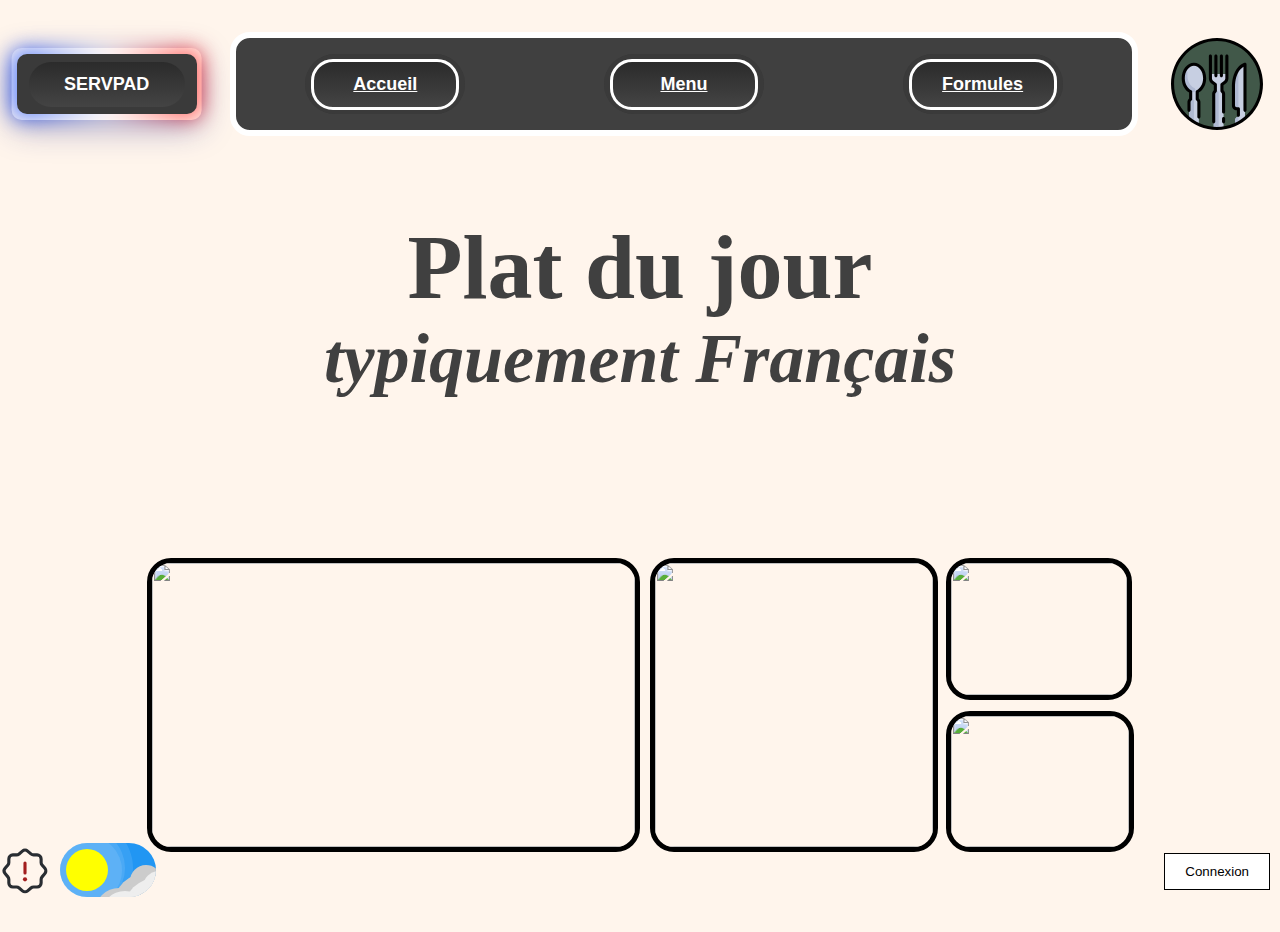
==== index.html @ 46c1be89 "Add files via upload" ====
<!DOCTYPE html>
<html lang="en">

<head>
    <meta charset="UTF-8">
    <meta name="viewport" content="width=device-width, initial-scale=1.0">
    <link rel="stylesheet" href="style.css" />

    <!-- barre de nav -->
    <title>Servpad</title>
    <link rel="icon" href="image/vaisselle.png" type="image/png">
    <style>
        .connexion-button {
            position: fixed;
            bottom: 10px;
            right: 10px;
            background-color: white;
            color: black;
            border: 1px solid black;
            padding: 10px 20px;
            cursor: pointer;
            z-index: 1000;
        }
    </style>
</head>

<body>
<!-- test -->

  

<!-- test -->

    <!-- top part -->
    <div class="top">
        <div class="topContainer">
            <div>
                <button class="button">
                    <span class="label">SERVPAD</span>
                    <span class="gradient-container">
                      <span class="gradient"></span>
                    </span>
                  </button>
            </div>
            <nav class="menuTop">
                <ul>
                    <li>
                        <a class="button2" href="index.html">

                            <button class="button2">
                                <span class="label2">Accueil</span>
                                <span class="gradient-container2">
                                  <span class="gradient2"></span>
                                </span>
                              </button>

                        </a>
                    </li>
                    <li>
                        <a class="button2" href="menu/menu.html">

                            <button class="button2">
                                <span class="label2">Menu</span>
                                <span class="gradient-container2">
                                  <span class="gradient2"></span>
                                </span>
                              </button>

                        </a>
                    </li>
                    <li>
                        <a class="button2" href="formule/formules.html">

                            <button class="button2">
                                <span class="label2">Formules</span>
                                <span class="gradient-container2">
                                  <span class="gradient2"></span>
                                </span>
                              </button>

                        </a>
                    </li>
                </ul>
            </nav>

            <svg xmlns="http://www.w3.org/2000/svg" xmlns:xlink="http://www.w3.org/1999/xlink" height="92px"
                width="92px" version="1.1" id="Layer_1" viewBox="0 0 512 512" xml:space="preserve">
                <circle style="fill:hsl(141, 15%, 30%);" cx="256" cy="256" r="250" />
                <circle style="fill:hsl(141, 15%, 30%);" cx="256" cy="256" r="100" />
                <g>
                    <path style="fill:#C7CFE2;"
                        d="M219.347,201.02v22.908c0,8.652,4.074,16.8,10.996,21.992l16.494,12.37v36.905   c-5.454,3.174-9.163,9.018-9.163,15.785v191.682c6.058,0.444,12.154,0.748,18.327,0.748c12.456,0,24.692-0.944,36.653-2.72V310.98   c0-6.767-3.709-12.61-9.163-15.785v-36.904l16.494-12.372c6.922-5.192,10.996-13.339,10.996-21.992v-22.908h-91.633V201.02z" />
                    <path style="fill:#C7CFE2;"
                        d="M347.633,274.327v100.796c0,10.121,8.206,18.327,18.327,18.327h9.163v44.671   c-10.121,0-18.327,8.205-18.327,18.327v25.488c19.843-8.867,38.313-20.238,54.98-33.766V146.04   C411.776,146.04,347.633,164.367,347.633,274.327z" />
                </g>
                <g>
                    <path style="fill:#AFB9D2;"
                        d="M365.96,393.45h9.163V208.968c0-9.762-13.482-11.999-16.83-2.828   c-6.366,17.439-10.66,39.739-10.66,68.186v100.796C347.633,385.245,355.838,393.45,365.96,393.45z" />
                    <path style="fill:#AFB9D2;"
                        d="M375.123,438.121c-10.121,0-18.327,8.205-18.327,18.327v25.488   c6.269-2.801,12.345-5.939,18.327-9.23V438.121z" />
                    <path style="fill:#AFB9D2;"
                        d="M251.418,292.653c-7.591,0-13.745,6.154-13.745,13.745v196.263   c6.058,0.444,12.155,0.748,18.327,0.748c3.073,0,6.118-0.12,9.163-0.233V306.398C265.163,298.808,259.009,292.653,251.418,292.653z   " />
                </g>
                <path style="fill:#C7CFE2;"
                    d="M127.714,146.04c-32.895,0-59.562,34.871-59.562,77.888c0,30.34,13.275,56.603,32.637,69.454  c5.251,3.485,8.597,9.162,8.597,15.464v32.164c-5.454,3.174-9.163,9.018-9.163,15.785v91.373  c16.667,13.527,35.137,24.899,54.98,33.766V356.796c0-6.767-3.709-12.61-9.163-15.785v-32.164c0-6.302,3.346-11.979,8.597-15.464  c19.362-12.852,32.637-39.115,32.637-69.454C187.275,180.911,160.609,146.04,127.714,146.04z" />
                <g>
                    <path style="fill:#AFB9D2;"
                        d="M113.969,338.47c-7.591,0-13.745,6.154-13.745,13.745v95.955   c8.703,7.064,17.868,13.578,27.49,19.424V352.215C127.714,344.624,121.559,338.47,113.969,338.47z" />
                    <path style="fill:#AFB9D2;"
                        d="M91.06,205.602c0-3.959,0.227-7.848,0.663-11.647c1.199-10.437-13.721-14.283-17.439-4.458   c-3.926,10.376-6.133,22.064-6.133,34.431c0,40.939,24.154,74.502,54.844,77.648c3.022,0.309,6.031-0.81,8.403-2.707l0,0   c6.83-5.465,6.117-16.478-1.733-20.337C107.11,267.443,91.06,238.973,91.06,205.602z" />
                </g>
                <path
                    d="M437.02,74.98C388.668,26.629,324.38,0,256,0S123.332,26.629,74.98,74.98C26.629,123.332,0,187.62,0,256  s26.629,132.668,74.98,181.02C123.332,485.371,187.62,512,256,512s132.668-26.629,181.02-74.98C485.371,388.668,512,324.38,512,256  S485.371,123.332,437.02,74.98z M256,494.819C124.315,494.819,17.181,387.685,17.181,256S124.315,17.181,256,17.181  S494.819,124.315,494.819,256S387.685,494.819,256,494.819z" />
                <path
                    d="M310.98,91.633c-4.744,0-8.591,3.846-8.591,8.591v123.705c0,5.917-2.826,11.57-7.56,15.119l-16.494,12.37  c-2.164,1.623-3.436,4.168-3.436,6.872v36.904c0,3.058,1.626,5.886,4.27,7.425c3.064,1.783,4.893,4.909,4.893,8.36v100.795  c0,4.744,3.846,8.591,8.591,8.591c4.744,0,8.591-3.846,8.591-8.591V310.98c0-7.735-3.417-15.071-9.163-20.132v-28.262l13.059-9.793  c9.036-6.779,14.431-17.568,14.431-28.864V100.224C319.57,95.479,315.724,91.633,310.98,91.633z" />
                <path
                    d="M292.653,439.838c-4.744,0-8.591,3.846-8.591,8.591v18.328c0,4.744,3.846,8.591,8.591,8.591  c4.744,0,8.591-3.846,8.591-8.591v-18.328C301.244,443.684,297.398,439.838,292.653,439.838z" />
                <path
                    d="M251.991,251.418l-16.494-12.37c-4.734-3.551-7.56-9.202-7.56-15.119V100.224c0-4.744-3.846-8.591-8.591-8.591  s-8.591,3.846-8.591,8.591v123.705c0,11.296,5.395,22.087,14.432,28.864l13.058,9.792v28.262c-5.747,5.06-9.163,12.397-9.163,20.132  v155.776c0,4.744,3.846,8.591,8.591,8.591c4.744,0,8.591-3.846,8.591-8.591V310.979c0-3.451,1.829-6.577,4.893-8.36  c2.644-1.538,4.27-4.366,4.27-7.425v-36.903C255.427,255.587,254.155,253.04,251.991,251.418z" />
                <path
                    d="M249.892,91.633c-4.744,0-8.591,3.846-8.591,8.591v109.96c0,4.744,3.846,8.591,8.591,8.591c4.744,0,8.591-3.846,8.591-8.591  v-109.96C258.482,95.479,254.636,91.633,249.892,91.633z" />
                <path
                    d="M289.026,210.183v-109.96c0-4.744-3.846-8.591-8.591-8.591c-4.744,0-8.591,3.846-8.591,8.591v109.96  c0,4.744,3.846,8.591,8.591,8.591C285.179,218.774,289.026,214.928,289.026,210.183z" />
                <path
                    d="M416.95,139.182c-2.152-1.623-4.941-2.143-7.533-1.402c-0.754,0.215-18.674,5.508-36.177,25.511  c-28.264,32.303-34.197,78.212-34.197,111.036v100.796c0,14.842,12.075,26.917,26.917,26.917h0.573v28.063  c0,4.744,3.846,8.591,8.591,8.591s8.591-3.846,8.591-8.591V393.45c0-4.744-3.846-8.591-8.591-8.591h-9.163  c-5.369,0-9.736-4.367-9.736-9.736V274.327c0-42.251,10.087-76.422,29.168-98.819c6.312-7.41,12.669-12.414,17.794-15.692v242.798  c0,4.744,3.846,8.591,8.591,8.591c4.744,0,8.591-3.846,8.591-8.591V146.04C420.367,143.344,419.102,140.806,416.95,139.182z" />
                <path
                    d="M127.714,137.45c-37.58,0-68.152,38.794-68.152,86.479c0,34.9,16.354,65.998,41.235,79.48v33.256  c-5.747,5.06-9.163,12.397-9.163,20.132v45.817c0,4.744,3.846,8.591,8.591,8.591c4.744,0,8.591-3.846,8.591-8.591v-45.817  c0-3.451,1.829-6.577,4.893-8.36c2.644-1.538,4.27-4.366,4.27-7.425v-42.991c0-3.452-2.066-6.568-5.246-7.913  c-21.19-8.958-35.989-36.172-35.989-66.18c0-38.211,22.865-69.298,50.971-69.298s50.971,31.087,50.971,69.298  c0,30.008-14.799,57.221-35.989,66.18c-3.18,1.345-5.246,4.461-5.246,7.913v42.991c0,3.058,1.626,5.886,4.27,7.425  c3.064,1.783,4.893,4.909,4.893,8.36v82.47c0,4.744,3.846,8.591,8.591,8.591c4.744,0,8.591-3.846,8.591-8.591v-82.47  c0-7.735-3.417-15.071-9.163-20.132v-33.256c24.881-13.483,41.235-44.581,41.235-79.48  C195.866,176.244,165.294,137.45,127.714,137.45z" />
            </svg>
        </div>

    </div><!-- middle -->
    <div class="indexContent">
        <div class="middleText">
            <h1> Plat du jour</h1>
            <h2><i>typiquement Français</i></h2>

        </div>
        <!-- bottome picture -->
        <div class="pictureBottom">
            <div class="picturehorizontal">
                <img class="picture1" src="image/cuisine-gastronomique-restaurant-exotique.png" alt="">
                <img class="picture2" src="image/delicieux-plat-restaurant-aliments-sains_124865-4040.png" alt="">
            </div>
            <div class="picturevertical">
                <img class="picture3" src="image/hot-dog-à-lavocat-oignon-tomate-et-pommes-de-terre-au-four.png" alt="">
                <img class="picture4" src="image/la-viande-sur-le-vin-le-restaurant.png" alt="">
            </div>
        </div>
    </div>
    <a class="svg" href="help/help.html">
        <svg xmlns="http://www.w3.org/2000/svg" width="50px" height="50px" viewBox="0 0 24 24" fill="none">
            <path
                d="M10.75 2.44995C11.45 1.85995 12.58 1.85995 13.26 2.44995L14.84 3.79995C15.14 4.04995 15.71 4.25995 16.11 4.25995H17.81C18.87 4.25995 19.74 5.12995 19.74 6.18995V7.88995C19.74 8.28995 19.95 8.84995 20.2 9.14995L21.55 10.7299C22.14 11.4299 22.14 12.5599 21.55 13.2399L20.2 14.8199C19.95 15.1199 19.74 15.6799 19.74 16.0799V17.7799C19.74 18.8399 18.87 19.7099 17.81 19.7099H16.11C15.71 19.7099 15.15 19.9199 14.85 20.1699L13.27 21.5199C12.57 22.1099 11.44 22.1099 10.76 21.5199L9.18001 20.1699C8.88001 19.9199 8.31 19.7099 7.92 19.7099H6.17C5.11 19.7099 4.24 18.8399 4.24 17.7799V16.0699C4.24 15.6799 4.04 15.1099 3.79 14.8199L2.44 13.2299C1.86 12.5399 1.86 11.4199 2.44 10.7299L3.79 9.13995C4.04 8.83995 4.24 8.27995 4.24 7.88995V6.19995C4.24 5.13995 5.11 4.26995 6.17 4.26995H7.9C8.3 4.26995 8.86 4.05995 9.16 3.80995L10.75 2.44995Z"
                stroke="#292D32" stroke-width="1.5" stroke-linecap="round" stroke-linejoin="round" />
            <path d="M12 8.13V12.96" stroke="#a21e1e" stroke-width="1.5" stroke-linecap="round"
                stroke-linejoin="round" />
            <path d="M11.9945 16H12.0035" stroke="#a21e1e" stroke-width="2" stroke-linecap="round"
                stroke-linejoin="round" />
        </svg>
    </a>

    <!-- jour nuit -->
    <label class="switch">
        <input id="input" type="checkbox" />
        <div class="slider round">
            <div class="sun-moon">
                <!-- Soleil et Lune -->
                <svg id="moon-dot-1" class="moon-dot" viewBox="0 0 100 100">
                    <circle cx="50" cy="50" r="50"></circle>
                </svg>
                <svg id="moon-dot-2" class="moon-dot" viewBox="0 0 100 100">
                    <circle cx="50" cy="50" r="50"></circle>
                </svg>
                <svg id="moon-dot-3" class="moon-dot" viewBox="0 0 100 100">
                    <circle cx="50" cy="50" r="50"></circle>
                </svg>
                
                <!-- Rayons de lumière -->
                <svg id="light-ray-1" class="light-ray" viewBox="0 0 100 100">
                    <circle cx="50" cy="50" r="50"></circle>
                </svg>
                <svg id="light-ray-2" class="light-ray" viewBox="0 0 100 100">
                    <circle cx="50" cy="50" r="50"></circle>
                </svg>
                <svg id="light-ray-3" class="light-ray" viewBox="0 0 100 100">
                    <circle cx="50" cy="50" r="50"></circle>
                </svg>
      
                <!-- Nuages sombres (mode sombre) -->
                <svg id="cloud-1" class="cloud-dark" viewBox="0 0 100 100">
                    <circle cx="50" cy="50" r="50"></circle>
                </svg>
                <svg id="cloud-2" class="cloud-dark" viewBox="0 0 100 100">
                    <circle cx="50" cy="50" r="50"></circle>
                </svg>
                <svg id="cloud-3" class="cloud-dark" viewBox="0 0 100 100">
                    <circle cx="50" cy="50" r="50"></circle>
                </svg>
    
                <!-- Nuages clairs (mode clair) -->
                <svg id="cloud-4" class="cloud-light" viewBox="0 0 100 100">
                    <circle cx="50" cy="50" r="50"></circle>
                </svg>
                <svg id="cloud-5" class="cloud-light" viewBox="0 0 100 100">
                    <circle cx="50" cy="50" r="50"></circle>
                </svg>
                <svg id="cloud-6" class="cloud-light" viewBox="0 0 100 100">
                    <circle cx="50" cy="50" r="50"></circle>
                </svg>
            </div>
    
            <div class="stars">
                <!-- Étoiles -->
                <svg id="star-1" class="star" viewBox="0 0 20 20">
                    <path d="M 0 10 C 10 10,10 10 ,0 10 C 10 10 , 10 10 , 10 20 C 10 10 , 10 10 , 20 10 C 10 10 , 10 10 , 10 0 C 10 10,10 10 ,0 10 Z"></path>
                </svg>
                <svg id="star-2" class="star" viewBox="0 0 20 20">
                    <path d="M 0 10 C 10 10,10 10 ,0 10 C 10 10 , 10 10 , 10 20 C 10 10 , 10 10 , 20 10 C 10 10 , 10 10 , 10 0 C 10 10,10 10 ,0 10 Z"></path>
                </svg>
                <svg id="star-3" class="star" viewBox="0 0 20 20">
                    <path d="M 0 10 C 10 10,10 10 ,0 10 C 10 10 , 10 10 , 10 20 C 10 10 , 10 10 , 20 10 C 10 10 , 10 10 , 10 0 C 10 10,10 10 ,0 10 Z"></path>
                </svg>
                <svg id="star-4" class="star" viewBox="0 0 20 20">
                    <path d="M 0 10 C 10 10,10 10 ,0 10 C 10 10 , 10 10 , 10 20 C 10 10 , 10 10 , 20 10 C 10 10 , 10 10 , 10 0 C 10 10,10 10 ,0 10 Z"></path>
                </svg>
            </div>
        </div>
    </label>


    <!-- Bouton de connexion -->
    <button class="connexion-button" onclick="window.location.href='Connexion/Connexion.html'">Connexion</button>

</body>
<script src="app.js"></script>

</html>
---- style.css ----
html {
    height: 100vh;
}

body {
    background-color: #fff5ec;
    font-family: 'Playfair Display', serif;
    height: 100%;
    margin: 0;
}

.indexContent {
    display: flex;
    flex-direction: column;
    justify-content: space-around;
    height: calc(100% - 104px);

}

.topContainer {
    display: flex;
    align-items: center;
    justify-content: space-around;
    margin-top: 32px;
}

.logoTopLeft {
    width: 249px;
    height: 92px;
    border-radius: 20px;
    background-color: #580156;
    display: flex;
    justify-content: center;
    align-items: center;
}

.logoTopLeft span {
    width: 10px;
    height: 70px;
}

.logoTopLeft p {
    width: 227.6px;
    font-size: 65px;
    margin: 0px;
    font-weight: bold;
    color: rgb(255, 255, 255);
    display: flex;
    align-items: center;
    justify-content: space-around;
}



.menuTop {
    background-color: #3a3a3af7;
    height: 92px;
    width: 896px;
    border-radius: 20px;
    border: 6px solid #fff;
    position: relative;
    display: flex;
    justify-content: center;
    align-items: center;
    
    
    
}

.menuTop ul {
    display: flex;
    justify-content: space-around;
    align-items: center;
    width: 100%;
    margin: 0;
    padding: 0;
    list-style: none;
        cursor: pointer;
    

}

.button{
    text-decoration: none;
    color: #D9D9D9;
    font-size: 50px;        
}

.svg {
  position: fixed;
  bottom: 0;
  left: 0;
}

h1 {
    margin-bottom: 0;
    display: grid;
    place-items: center;
    font-size: 90px;
    margin-top: 0px;


}

h2 {
    margin: 0;
    display: grid;
    place-items: center;
    font-size: 70px;

}

.picturehorizontal {
    display: flex;
    gap: 10px;
}

.pictureBottom {
    display: flex;
    justify-content: center;
    gap: 8px;
}

.picture1 {
    height: 284px;
    width: 483px;
    border-radius: 24px;
    border: black 5px solid;
    display: inline-block;
    overflow: hidden;
    transition: transform 0.3s ease;
    transform: scale(1);
    transition: transform 0.3s ease, z-index 0.3s ease;
    transform: scale(1);
    position: relative; /* Permet d'utiliser z-index */
    z-index: 1; /* Position de base */
}

.picture1:hover {
    transform: scale(1.2);
    z-index: 10; /* Place au premier plan lors du survol */
}

.picture2 {
    height: 284px;
    width: 278px;
    border-radius: 24px;
    overflow: hidden;
    border: black 5px solid;
    display: inline-block;
    transition: transform 0.3s ease;
    transform: scale(1);
    transition: transform 0.3s ease, z-index 0.3s ease;
    transform: scale(1);
    position: relative; /* Permet d'utiliser z-index */
    z-index: 1; /* Position de base */
}
.picture2:hover {
    transform: scale(1.2);
    z-index: 10; /* Place au premier plan lors du survol */
}



.picturevertical {
    display: flex;
    flex-direction: column;
    justify-content: space-between;
}

.picture3 {
    height: 132px;
    width: 176px;
    border-radius: 24px;
    overflow: hidden;
    border: black 5px solid;
    display: inline-block;
    overflow: hidden;
    transition: transform 0.3s ease;
    transform: scale(1);
    transition: transform 0.3s ease, z-index 0.3s ease;
    transform: scale(1);
    position: relative; /* Permet d'utiliser z-index */
    z-index: 1; /* Position de base */
}

.picture3:hover {
    transform: scale(1.2);
    z-index: 10; /* Place au premier plan lors du survol */
}

.picture4 {
    height: 131px;
    width: 178px;
    border-radius: 24px;
    overflow: hidden;
    border: black 5px solid;
    display: inline-block;
    overflow: hidden;
    transition: transform 0.3s ease;
    transform: scale(1);
    transition: transform 0.3s ease, z-index 0.3s ease;
    transform: scale(1);
    position: relative; /* Permet d'utiliser z-index */
    z-index: 1; /* Position de base */
}

.picture4:hover {
    transform: scale(1.2);
    z-index: 10; /* Place au premier plan lors du survol */
}

 
.button {
    border: none;
    outline: none;
    background-color: #3a3a3a;
    width: 180px;
    height: 60px;
    font-size: 18px;
    color: #fff;
    font-weight: 600;
    border-radius: 10px;
    display: flex;
    justify-content: center;
    align-items: center;
    cursor: pointer;
    position: relative;
    transition: all 0.3s;
  }
  
  .button::before {
    content: "";
    position: absolute;
    top: 50%;
    left: 50%;
    transform: translate(-50%, -50%);
    background: rgba(255, 255, 255, 0.2);
    box-shadow: 0 8px 32px 0 rgba(31, 38, 135, 0.37);
    width: 106%;
    height: 120%;
    z-index: -1;
    border-radius: inherit;
    transition: all 0.3s;
  }
  
  .gradient-container {
    position: absolute;
    top: 50%;
    left: 50%;
    transform: translate(-50%, -50%);
    width: 106%;
    height: 115%;
    overflow: hidden;
    border-radius: inherit;
    z-index: -2;
    filter: blur(10px);
    transition: all 0.3s;
  }
  
  .gradient {
    position: absolute;
    top: 50%;
    left: 50%;
    transform: translate(-50%, -50%);
    width: 110%;
    aspect-ratio: 1;
    border-radius: 100%;
    transition: all 0.3s;
    background-image: linear-gradient(
      90deg,
      hsl(226, 100%, 50%),
      hsl(0, 0%, 100%),
      hsl(0, 100%, 50%)

    );
    animation: rotate 2s linear infinite;
    filter: blur(10px);
  }
  
  .label {
    width: 156px;
    height: 45px;
    text-align: center;
    line-height: 45px;
    border-radius: 22px;
    background-color: rgba(43, 43, 43, 1);
    background-image: linear-gradient(
      180deg,
      rgb(43, 43, 43) 0%,
      rgb(68, 68, 68) 100%
    );
  }
  
  .button:hover .gradient-container {
    transform: translate(-50%, -50%) scale(0.98);
    filter: blur(5px);
  }
  
  .button:hover .gradient {
    filter: blur(5px);
  }
  
  @keyframes rotate {
    0% {
      transform: translate(-50%, -50%) rotate(0deg);
    }
    100% {
      transform: translate(-50%, -50%) rotate(360deg);
    }
  }
  

  /* test2 */

  .button2 {
    border: none;
    outline: none;
    background-color: #3a3a3a;
    width: 160px;
    height: 60px;
    font-size: 18px;
    color: #fff;
    font-weight: 600;
    border-radius: 30px;
    display: flex;
    justify-content: center;
    align-items: center;
    cursor: pointer;
    position: relative;
    transition: all 0.3s;
  }
  
  .gradient-container2 {
    position: absolute;
    top: 50%;
    left: 50%;
    transform: translate(-50%, -50%);
    width: 106%;
    height: 115%;
    overflow: hidden;
    border-radius: inherit;
    z-index: -2;
    filter: blur(10px);
    transition: all 0.3s;
  }
  
  .gradient2 {
    position: absolute;
    top: 50%;
    left: 50%;
    transform: translate(-50%, -50%);
    width: 110%;
    aspect-ratio: 1;
    border-radius: 100%;
    transition: all 0.3s;
    animation: rotate 2s linear infinite;
    filter: blur(10px);
  }
  
  .label2 {
    width: 156px;
    height: 45px;
    text-align: center;
    line-height: 45px;
    border-radius: 22px;
    background-color: rgba(43, 43, 43, 1);
    background-image: linear-gradient(
      180deg,
      rgb(43, 43, 43) 0%,
      rgb(68, 68, 68) 100%
    );
    border: 3px solid #ffffff;
  }
    /* Test incorporation bouton theme sombre */
    .switch {
      position: fixed;
      bottom: 3px;
      left: 60px;
      width: 96px;
      height: 54px;

  }
    
    .switch #input {
      opacity: 0;
      width: 0;
      height: 0;
    }
    
    .slider {
      position: absolute;
      cursor: pointer;
      top: 0;
      left: 0;
      right: 0;
      bottom: 0;
      background-color: #2196f3;
      -webkit-transition: 0.4s;
      transition: 0.4s;
      z-index: 0;
      overflow: hidden;
    }
    
    .sun-moon {
      position: absolute;
      content: "";
      height: 42px;
      width: 42px;
      left: 6px;
      bottom: 6px;
      background-color: yellow;
      -webkit-transition: 0.4s;
      transition: 0.4s;
    }
    
    #input:checked + .slider {
      background-color: black;
    }
    
    #input:focus + .slider {
      box-shadow: 0 0 1px #2196f3;
    }
    
    #input:checked + .slider .sun-moon {
      -webkit-transform: translateX(26px);
      -ms-transform: translateX(26px);
      transform: translateX(26px);
      background-color: white;
      -webkit-animation: rotate-center 0.6s ease-in-out both;
      animation: rotate-center 0.6s ease-in-out both;
    }
    
    .moon-dot {
      opacity: 0;
      transition: 0.4s;
      fill: gray;
    }
    
    #input:checked + .slider .sun-moon .moon-dot {
      opacity: 1;
    }
    
    .slider.round {
      border-radius: 34px;
    }
    
    .slider.round .sun-moon {
      border-radius: 50%;
    }
    
    #moon-dot-1 {
      left: 16px;
      top: 5px;
      position: absolute;
      width: 10px;
      height: 10px;
      z-index: 4;
    }
    
    #moon-dot-2 {
      left: 3px;
      top: 16px;
      position: absolute;
      width: 16px;
      height: 16px;
      z-index: 4;
    }
    
    #moon-dot-3 {
      left: 26px;
      top: 18px;
      position: absolute;
      width: 5px;
      height: 5px;
      z-index: 4;
    }
    
    #light-ray-1 {
      left: -13px;
      top: -13px;
      position: absolute;
      width: 69px;
      height: 69px;
      z-index: -1;
      fill: white;
      opacity: 10%;
    }
    
    #light-ray-2 {
      left: -50%;
      top: -50%;
      position: absolute;
      width: 80px;
      height: 80px;
      z-index: -1;
      fill: white;
      opacity: 10%;
    }
    
    #light-ray-3 {
      left: -29px;
      top: -29px;
      position: absolute;
      width: 96px;
      height: 96px;
      z-index: -1;
      fill: white;
      opacity: 10%;
    }
    
    .cloud-light {
      position: absolute;
      fill: #eee;
      animation-name: cloud-move;
      animation-duration: 6s;
      animation-iteration-count: infinite;
    }
    
    .cloud-dark {
      position: absolute;
      fill: #ccc;
      animation-name: cloud-move;
      animation-duration: 6s;
      animation-iteration-count: infinite;
      animation-delay: 1s;
    }
    
    #cloud-1 {
      left: 48px;
      top: 24px;
      width: 64px;
    }
    
    #cloud-2 {
      left: 64px;
      top: 16px;
      width: 32px;
    }
    
    #cloud-3 {
      left: 29px;
      top: 39px;
      width: 48px;
    }
    
    #cloud-4 {
      left: 58px;
      top: 29px;
      width: 64px;
    }
    
    #cloud-5 {
      left: 77px;
      top: 22px;
      width: 32px;
    }
    
    #cloud-6 {
      left: 35px;
      top: 42px;
      width: 48px;
    }
    
    @keyframes cloud-move {
      0% {
        transform: translateX(0px);
      }
    
      40% {
        transform: translateX(4px);
      }
    
      80% {
        transform: translateX(-4px);
      }
    
      100% {
        transform: translateX(0px);
      }
    }
    
    .stars {
      transform: translateY(-32px);
      opacity: 0;
      transition: 0.4s;
    }
    
    .star {
      fill: white;
      position: absolute;
      -webkit-transition: 0.4s;
      transition: 0.4s;
      animation-name: star-twinkle;
      animation-duration: 2s;
      animation-iteration-count: infinite;
    }
    
    #input:checked + .slider .stars {
      -webkit-transform: translateY(0);
      -ms-transform: translateY(0);
      transform: translateY(0);
      opacity: 1;
    }
    
    #star-1 {
      width: 20px;
      top: 2px;
      left: 3px;
      animation-delay: 0.3s;
    }
    
    #star-2 {
      width: 6px;
      top: 16px;
      left: 3px;
    }
    
    #star-3 {
      width: 12px;
      top: 20px;
      left: 10px;
      animation-delay: 0.6s;
    }
    
    #star-4 {
      width: 18px;
      top: 0px;
      left: 18px;
      animation-delay: 1.3s;
    }
    
    @keyframes star-twinkle {
      0% {
        transform: scale(1);
      }
    
      40% {
        transform: scale(1.2);
      }
    
      80% {
        transform: scale(0.8);
      }
    
      100% {
        transform: scale(1);
      }
    }
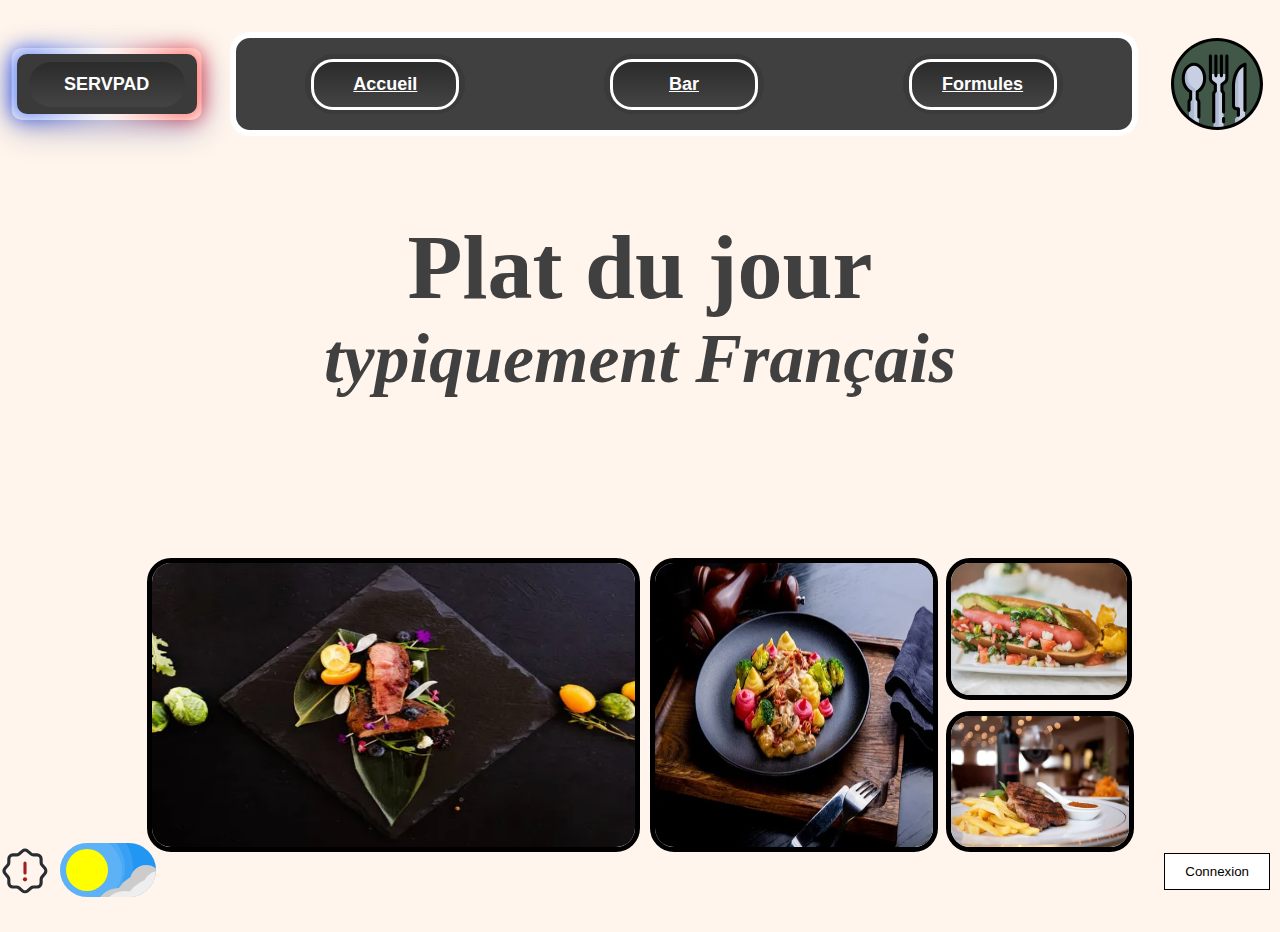
==== commit a088b776: "git pull" ====
--- a/index.html
+++ b/index.html
@@ -60,7 +60,7 @@
                         <a class="button2" href="menu/menu.html">
 
                             <button class="button2">
-                                <span class="label2">Menu</span>
+                                <span class="label2">Bar</span>
                                 <span class="gradient-container2">
                                   <span class="gradient2"></span>
                                 </span>
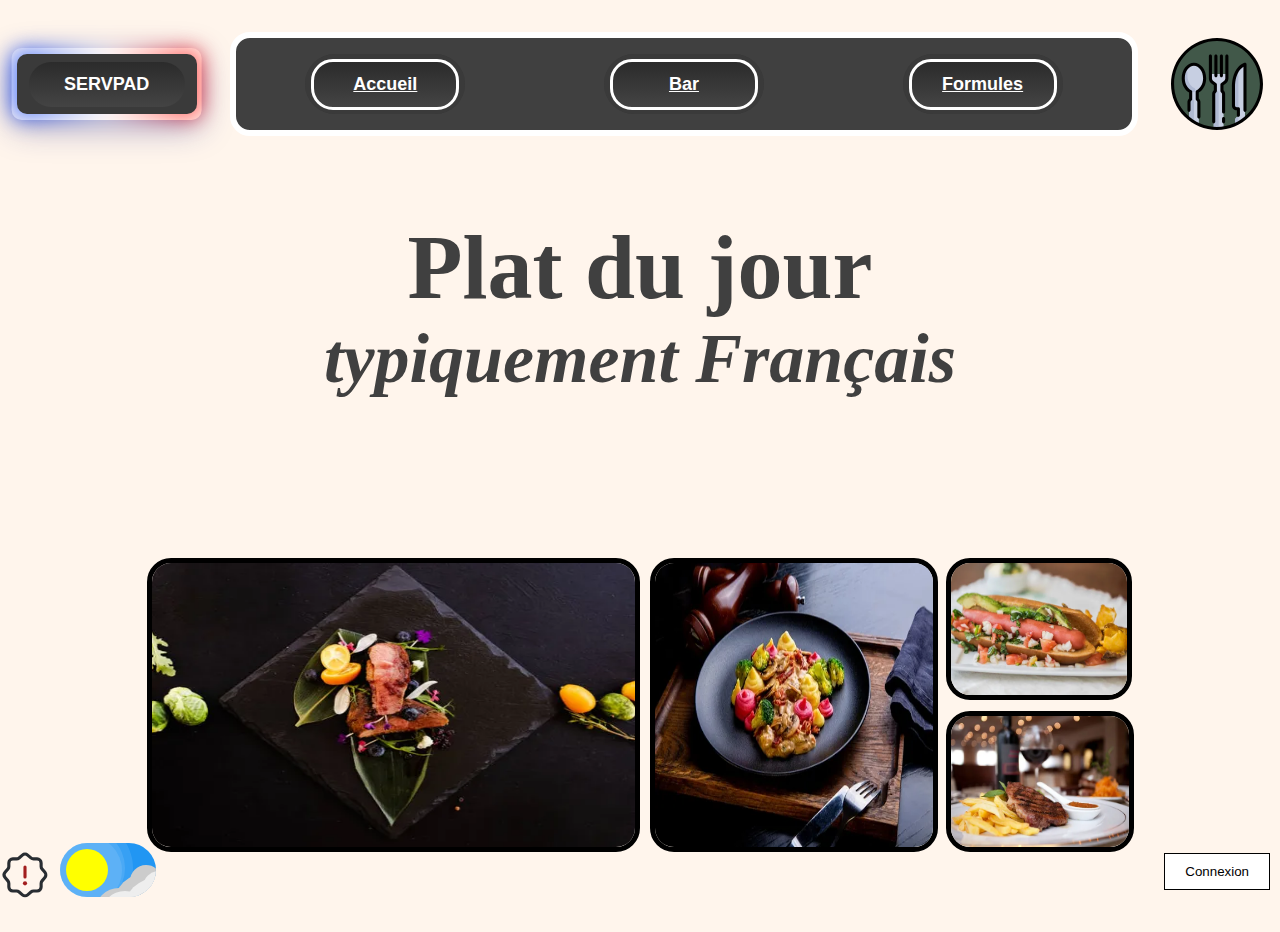
==== commit 1e2f523d: "fade in image" ====
--- a/index.html
+++ b/index.html
@@ -1,4 +1,3 @@
-<!DOCTYPE html>
 <html lang="en">
 
 <head>
--- a/style.css
+++ b/style.css
@@ -135,7 +135,18 @@
     position: relative; /* Permet d'utiliser z-index */
     z-index: 1; /* Position de base */
 }
-
+@keyframes fadeIn {
+  from {
+      opacity: 0;
+  }
+  to {
+      opacity: 1;
+  }
+}
+
+.picture1 {
+  animation: fadeIn 2s ease-in-out;
+}
 .picture1:hover {
     transform: scale(1.2);
     z-index: 10; /* Place au premier plan lors du survol */
@@ -155,6 +166,18 @@
     position: relative; /* Permet d'utiliser z-index */
     z-index: 1; /* Position de base */
 }
+@keyframes fadeIn {
+  from {
+      opacity: 0;
+  }
+  to {
+      opacity: 1;
+  }
+}
+
+.picture2 {
+  animation: fadeIn 2s ease-in-out;
+}
 .picture2:hover {
     transform: scale(1.2);
     z-index: 10; /* Place au premier plan lors du survol */
@@ -183,7 +206,18 @@
     position: relative; /* Permet d'utiliser z-index */
     z-index: 1; /* Position de base */
 }
-
+@keyframes fadeIn {
+  from {
+      opacity: 0;
+  }
+  to {
+      opacity: 1;
+  }
+}
+
+.picture3 {
+  animation: fadeIn 2s ease-in-out;
+}
 .picture3:hover {
     transform: scale(1.2);
     z-index: 10; /* Place au premier plan lors du survol */
@@ -204,7 +238,18 @@
     position: relative; /* Permet d'utiliser z-index */
     z-index: 1; /* Position de base */
 }
-
+@keyframes fadeIn {
+  from {
+      opacity: 0;
+  }
+  to {
+      opacity: 1;
+  }
+}
+
+.picture4 {
+  animation: fadeIn 2s ease-in-out;
+}
 .picture4:hover {
     transform: scale(1.2);
     z-index: 10; /* Place au premier plan lors du survol */
@@ -647,5 +692,4 @@
         transform: scale(1);
       }
     }
-    
-  +    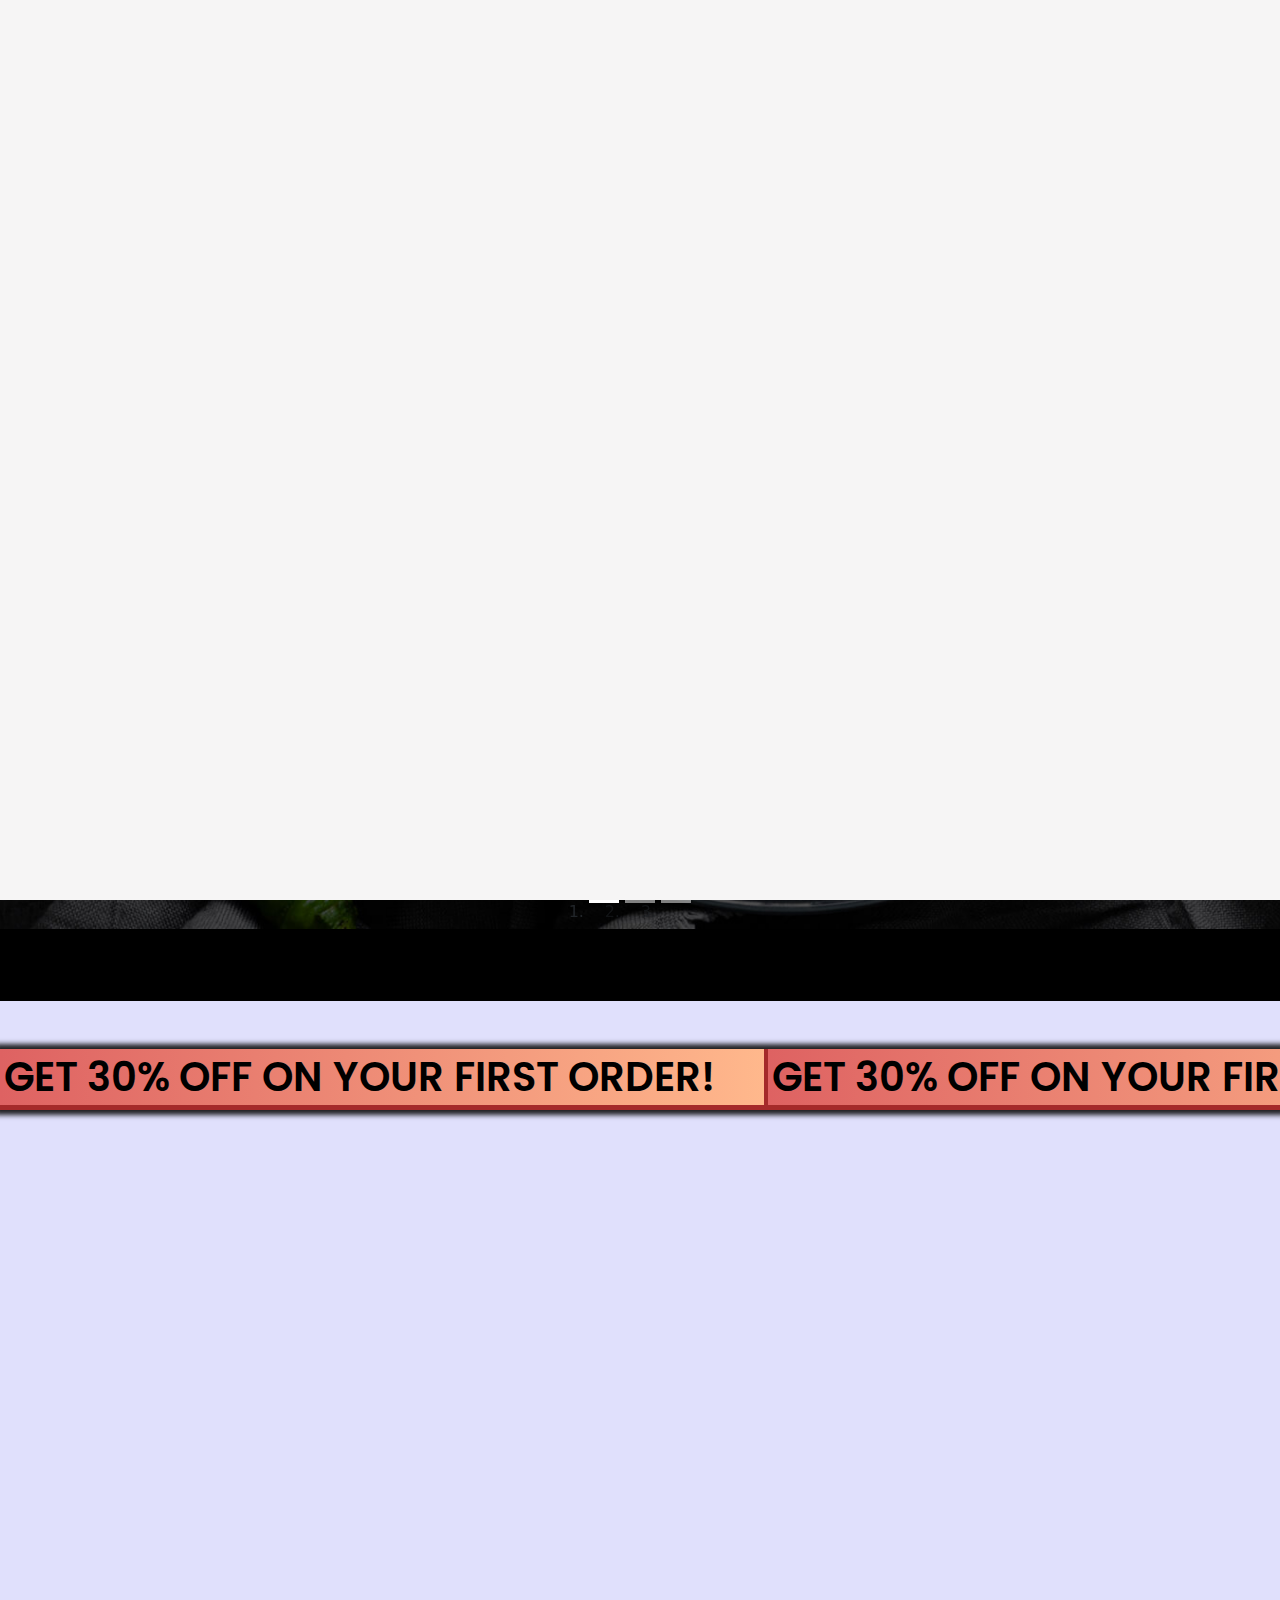
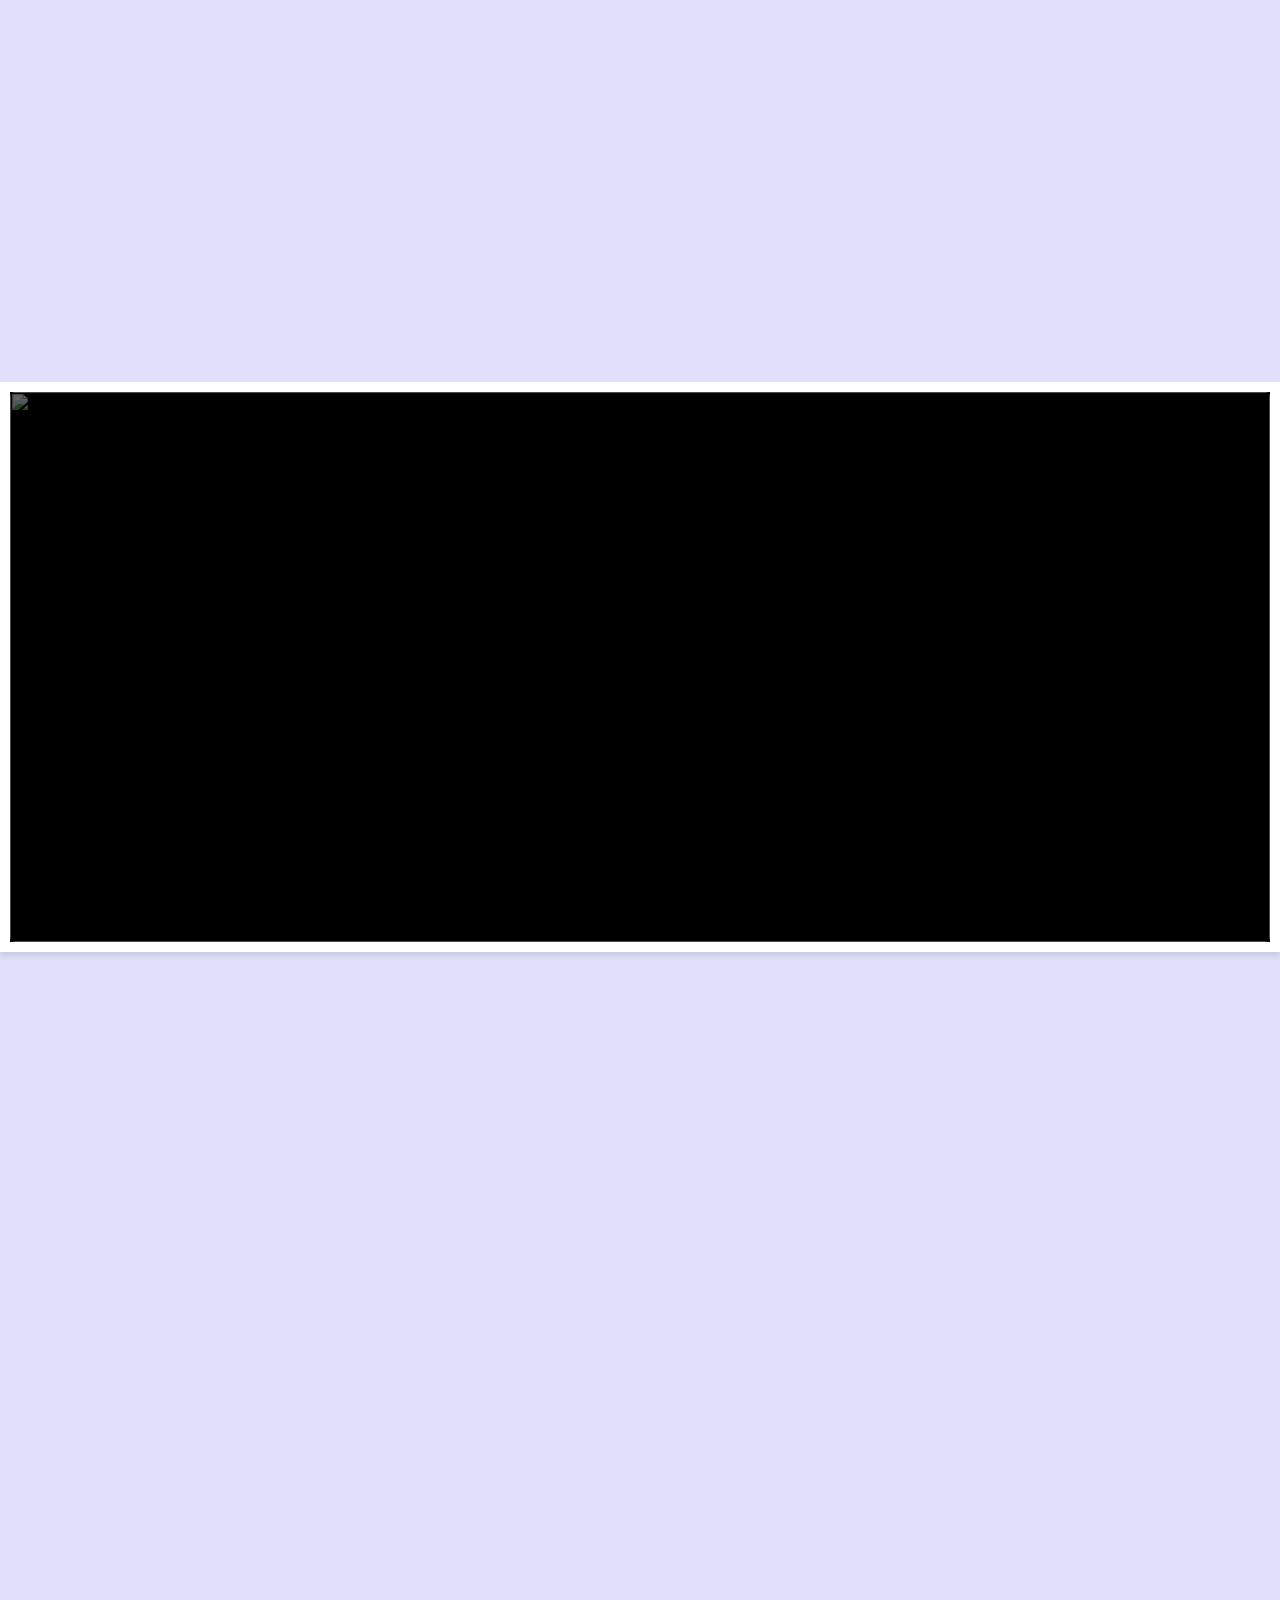
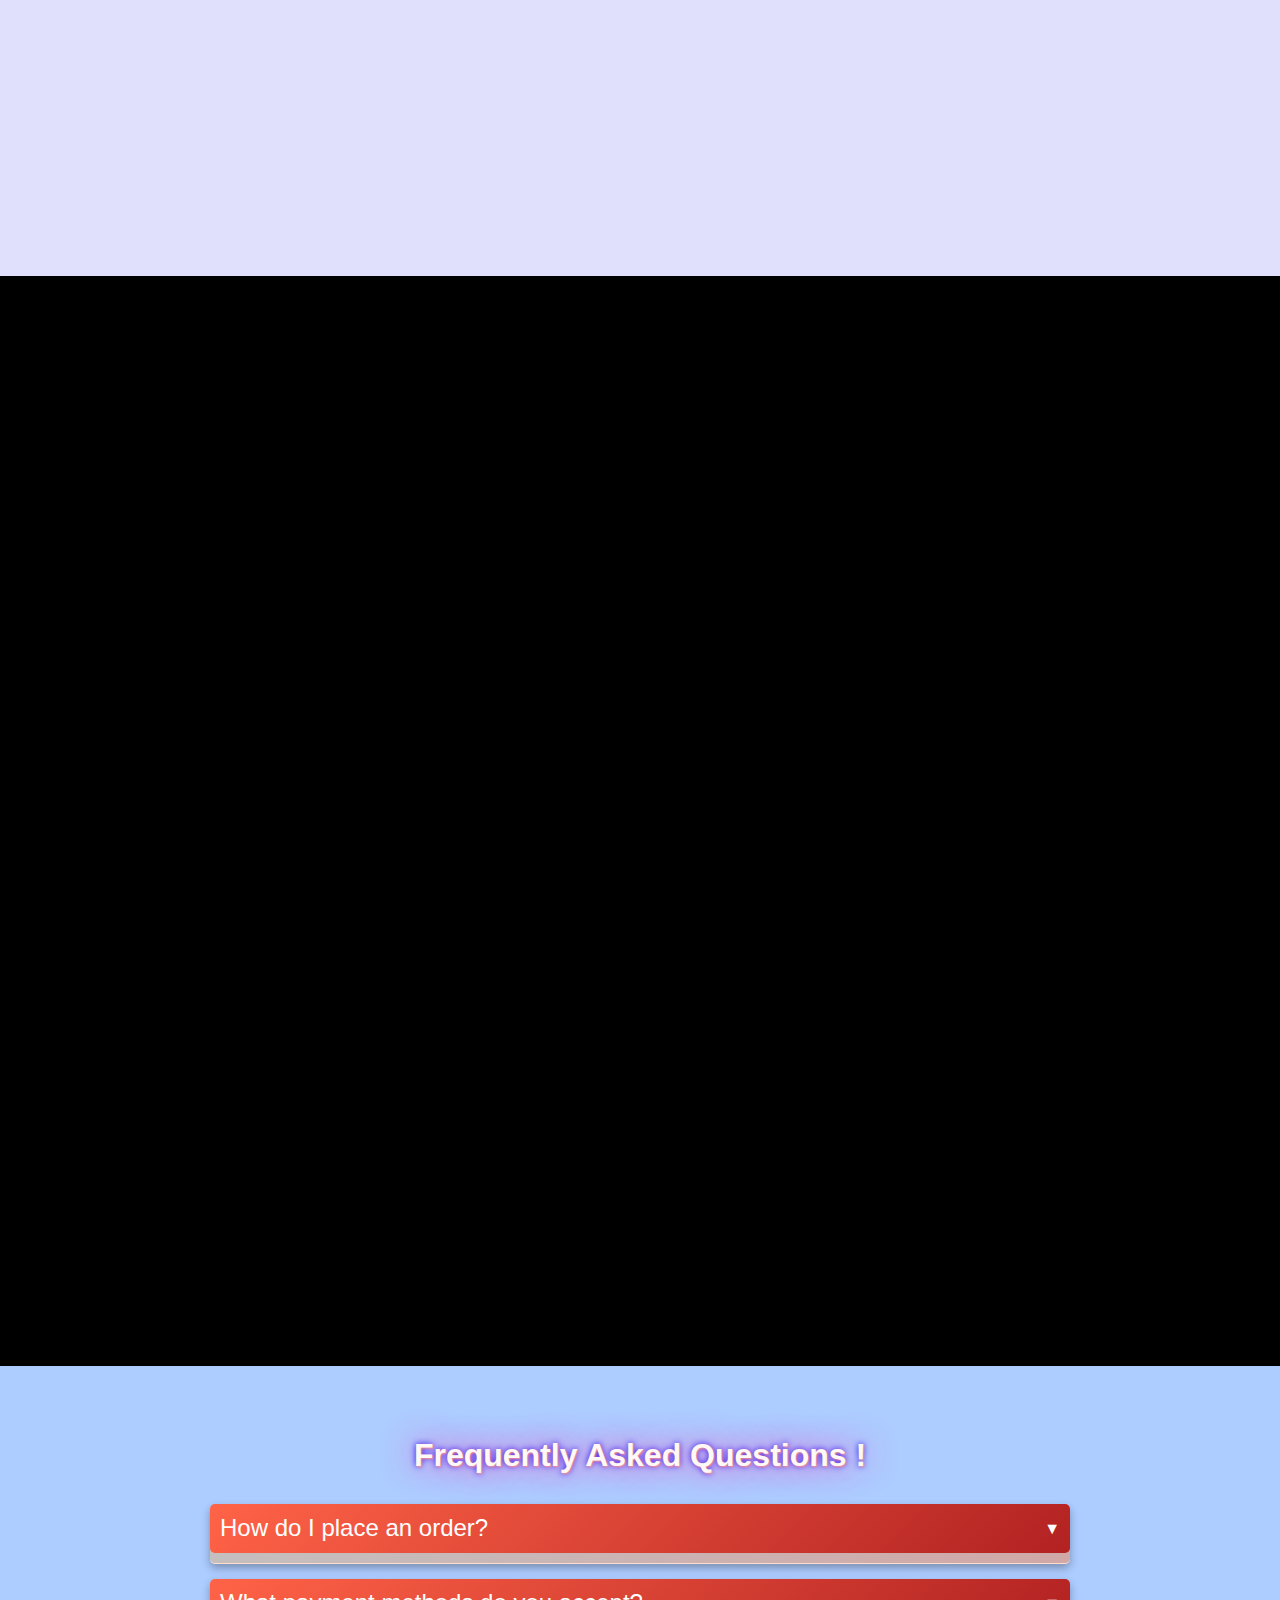
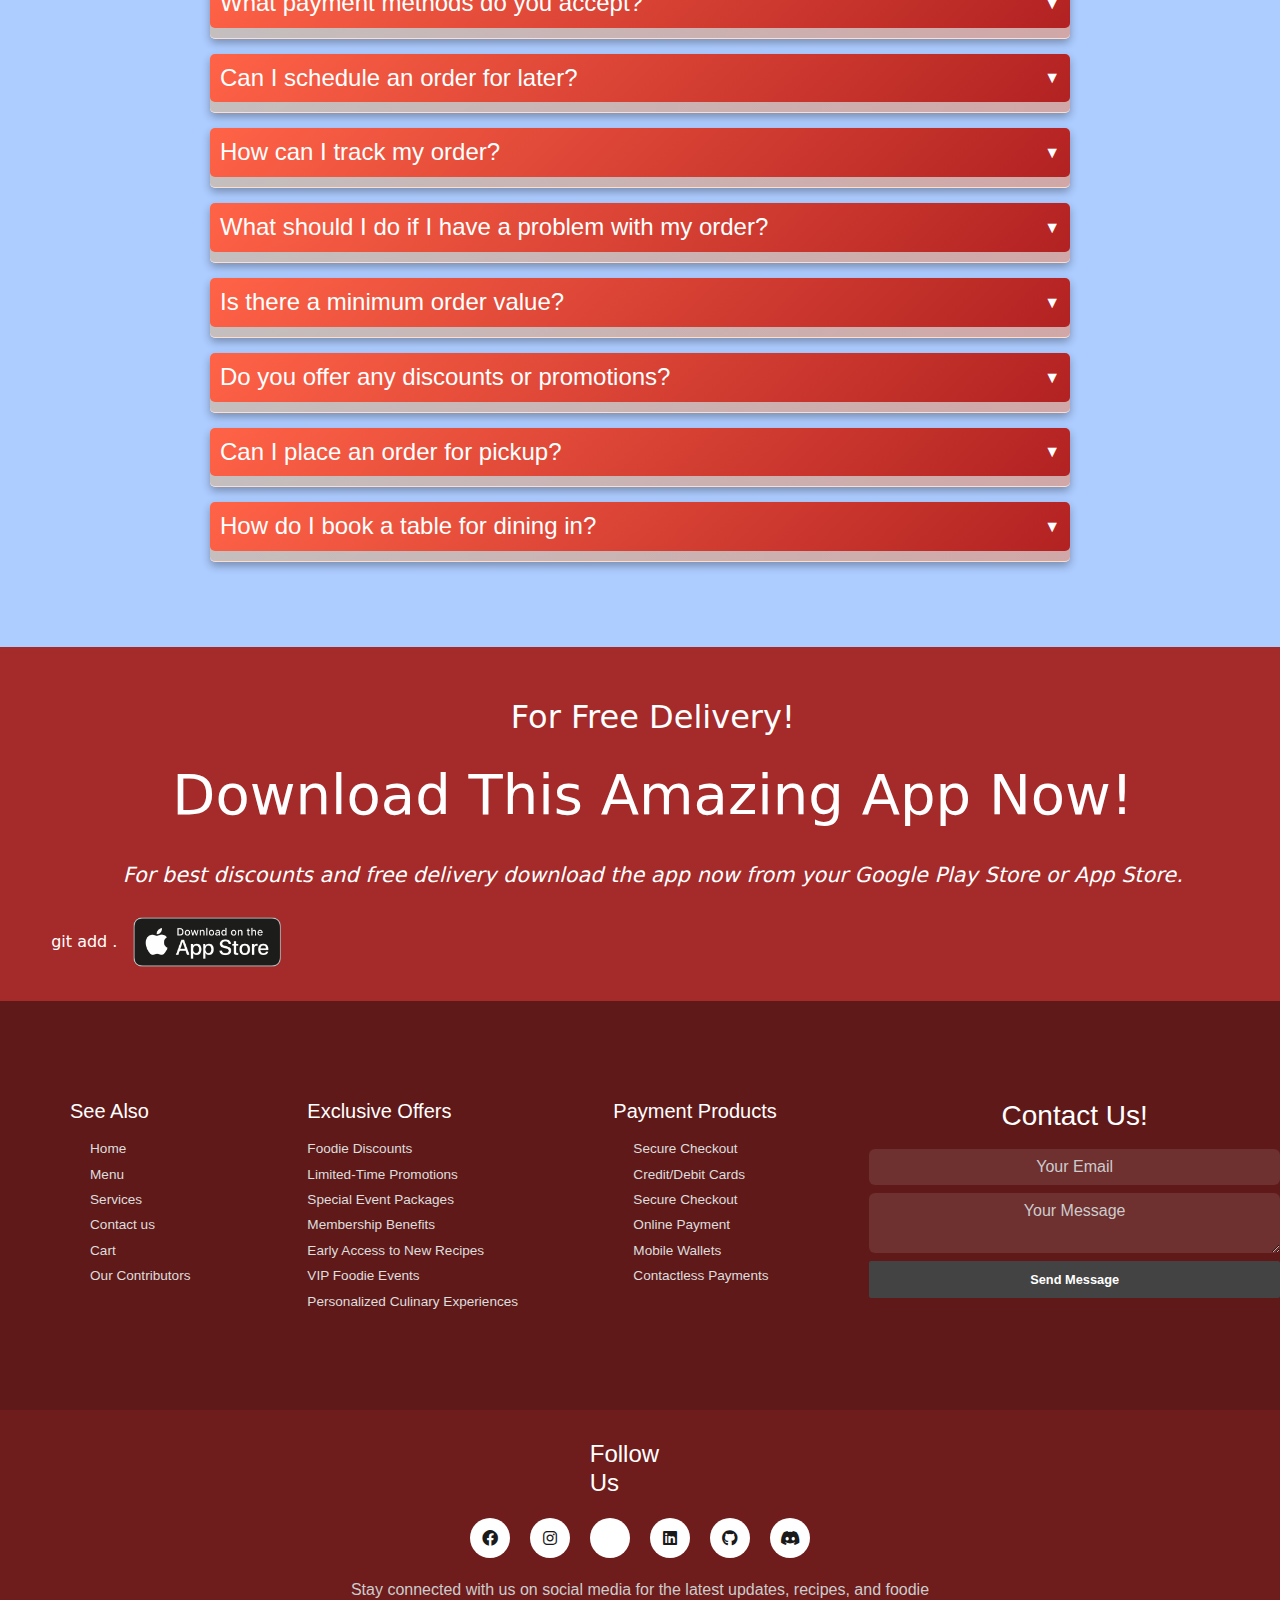
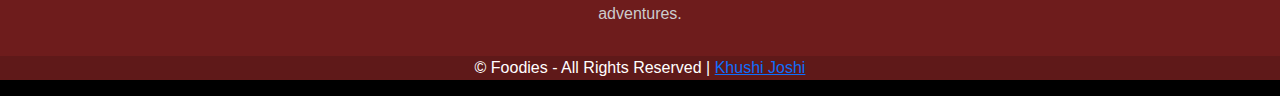
==== commit c4b86341: "Changement à 1000000000% du site" ====
--- a/index.html
+++ b/index.html
@@ -1,236 +1,1314 @@
+<!DOCTYPE html>
 <html lang="en">
-
 <head>
     <meta charset="UTF-8">
+
     <meta name="viewport" content="width=device-width, initial-scale=1.0">
-    <link rel="stylesheet" href="style.css" />
-
-    <!-- barre de nav -->
-    <title>Servpad</title>
-    <link rel="icon" href="image/vaisselle.png" type="image/png">
+    <title>Foodie</title>
+    <link rel="stylesheet" href="https://cdnjs.cloudflare.com/ajax/libs/font-awesome/6.4.2/css/all.min.css" integrity="sha512-z3gLpd7yknf1YoNbCzqRKc4qyor8gaKU1qmn+CShxbuBusANI9QpRohGBreCFkKxLhei6S9CQXFEbbKuqLg0DA==" crossorigin="anonymous" referrerpolicy="no-referrer">
+    <link rel="stylesheet" href="https://cdnjs.cloudflare.com/ajax/libs/font-awesome/6.2.1/css/all.min.css" integrity="sha512-MV7K8+y+gLIBoVD59lQIYicR65iaqukzvf/nwasF0nqhPay5w/9lJmVM2hMDcnK1OnMGCdVK+iQrJ7lzPJQd1w==" crossorigin="anonymous" referrerpolicy="no-referrer">
+    <!-- Adding favicon image -->
+    <link rel="shortcut icon" href="Images/favicon/Foodie_Favicon.png" type="image/x-icon">
+    <link href="https://fonts.googleapis.com/css2?family=Fuggles&family=Mooli&family=Oswald:wght@600&family=Roboto:wght@100;300&display=swap" rel="stylesheet">
+    <link rel="stylesheet" href="https://fonts.googleapis.com/css2?family=Material+Symbols+Outlined:opsz,wght,FILL,GRAD@48,400,0,0">
+    <link href="https://fonts.googleapis.com/css?family=Baloo+Bhai|Bree+Serif&display=swap" rel="stylesheet">
+
+    <link href="https://cdn.jsdelivr.net/npm/bootstrap@5.3.3/dist/css/bootstrap.min.css" rel="stylesheet" integrity="sha384-QWTKZyjpPEjISv5WaRU9OFeRpok6YctnYmDr5pNlyT2bRjXh0JMhjY6hW+ALEwIH" crossorigin="anonymous">
+
+    <link rel="stylesheet" href="https://cdnjs.cloudflare.com/ajax/libs/font-awesome/6.0.0-beta3/css/all.min.css">
+
+    <script src="https://cdn.jsdelivr.net/npm/bootstrap@5.3.3/dist/js/bootstrap.bundle.min.js"
+        integrity="sha384-YvpcrYf0tY3lHB60NNkmXc5s9fDVZLESaAA55NDzOxhy9GkcIdslK1eN7N6jIeHz" crossorigin="anonymous"
+        defer></script>
+    <script src="https://cdn.lordicon.com/lordicon.js"></script>    
+
+    <link rel="stylesheet" href="Css-files/scroll-top-button.css">
+    <link rel="stylesheet" href="Css-files/navbar.css">
+    <link rel="stylesheet" href="Css-files/footer.css">
+
+    <link rel="stylesheet" href="Css-files/mode-toggler.css">
+    <link rel="stylesheet" href="./style.css">
+
+    <link rel="stylesheet" href="https://unpkg.com/aos@next/dist/aos.css" />
+    <link rel="stylesheet" href="Css-files/googletranslate.css">
+    <!-- Sun Icon -->
+
+
     <style>
-        .connexion-button {
+        .legal-pages {
+            text-decoration: none;
+            color: white;
+        }
+        .legal-pages:hover {
+            color:rgb(255, 255, 255);
+            text-shadow: #FC0 1px 0 6px;
+            text-decoration: none;
+        }
+        #progressBar {
             position: fixed;
-            bottom: 10px;
-            right: 10px;
-            background-color: white;
-            color: black;
-            border: 1px solid black;
-            padding: 10px 20px;
-            cursor: pointer;
-            z-index: 1000;
-        }
+            top: 0;
+            left: 0;
+            width: 0%;
+            height: 8px;
+            background-color: #b80d0d;
+            z-index: 9999;
+        }
+        .home-ali {
+    text-align: center;
+    background-color: #f0f0f0;
+    padding: 20px; 
+    align-items: center;
+
+    @media (max-width: 768px) {
+        .card-home img {
+            width: -webkit-fill-available;
+        }
+        
+    }
+}
+
+.typing-effect {
+            display: inline-block;
+            white-space: nowrap;
+            overflow: hidden;
+        }
+.highlight-text{
+    color:#D0EEB0;
+}
+
+.service-icon{
+    height:15% !important;
+    width: 15% !important;
+    opacity: 1 !important;
+}
+#preloader {
+    position: fixed;
+    top: 0;
+    left: 0;
+    width: 100%;
+    height: 100%;
+    background: #f6f5f5; 
+    display: flex;
+    justify-content: center;
+    align-items: center;
+    z-index: 9999; 
+}
+
+#preloader-video {
+    width: 200%; 
+    height: auto; 
+    max-width: 600px; 
+}
+
+
+@media (max-width: 780px) {
+   
+#preloader {
+    position: fixed;
+    top: 0;
+    left: 0;
+    width: 48%;
+    height: 48%;
+    background: #f6f5f5; 
+    display: flex;
+    justify-content: center;
+    align-items: center;
+    z-index: 9999; 
+}
+#preloader-video {
+    width: 100%; 
+    height: auto; 
+    max-width: 600px; 
+}
+}
+.circle {
+      position: absolute;
+      width: 20px;
+      height: 20px;
+      border-radius: 50%;
+      pointer-events: none;
+      background: radial-gradient(circle, rgba(255, 0, 0, 0.466), rgba(255, 52, 52, 0.5));
+      transition: transform 0.1s, left 0.1s, top 0.1s;
+      box-shadow: 0 0 20px #faff64,
+        0 0 60px #f52323,
+        0 0 100px #ff0000;
+        animation: colors 1s infinite;
+  transform: translate(-50%, -50%);
+    }
+
+    .circle-container {
+      position: fixed;
+      top: 0;
+      left: 0;
+      width: 100%;
+      height: 100%;
+      pointer-events: none;
+      z-index: 9999;
+    }
+
+    @media (max-width: 724px) {
+      .circle-container{
+        display: none;
+      }
+    }
     </style>
 </head>
 
 <body>
-<!-- test -->
-
-  
-
-<!-- test -->
-
-    <!-- top part -->
-    <div class="top">
-        <div class="topContainer">
-            <div>
-                <button class="button">
-                    <span class="label">SERVPAD</span>
-                    <span class="gradient-container">
-                      <span class="gradient"></span>
-                    </span>
-                  </button>
-            </div>
-            <nav class="menuTop">
-                <ul>
-                    <li>
-                        <a class="button2" href="index.html">
-
-                            <button class="button2">
-                                <span class="label2">Accueil</span>
-                                <span class="gradient-container2">
-                                  <span class="gradient2"></span>
-                                </span>
-                              </button>
+
+    <!-- <div class="circle-container">
+        <div class="circle"></div>
+        <div class="circle"></div>
+        <div class="circle"></div>
+        <div class="circle"></div>
+        <div class="circle"></div>
+        <div class="circle"></div>
+        <div class="circle"></div>
+        <div class="circle"></div>
+        <div class="circle"></div>
+        <div class="circle"></div>
+        <div class="circle"></div>
+        <div class="circle"></div>
+        <div class="circle"></div>
+        <div class="circle"></div>
+        <div class="circle"></div>
+        <div class="circle"></div>
+        <div class="circle"></div>
+        <div class="circle"></div>
+        <div class="circle"></div>
+        <div class="circle"></div>
+        <div class="circle"></div>
+        <div class="circle"></div>
+        <div class="circle"></div>
+        <div class="circle"></div>
+        <div class="circle"></div>
+        <div class="circle"></div>
+        <div class="circle"></div>
+        <div class="circle"></div>
+        <div class="circle"></div>
+        <div class="circle"></div>
+      </div>
+      <script>
+        document.addEventListener("DOMContentLoaded", function () {
+          const coords = { x: 0, y: 0 };
+          const circles = document.querySelectorAll(".circle");
+    
+          circles.forEach(function (circle) {
+            circle.x = 0;
+            circle.y = 0;
+          });
+    
+          window.addEventListener("mousemove", function (e) {
+            coords.x = e.pageX;
+            coords.y = e.pageY - window.scrollY; // Adjust for vertical scroll position
+          });
+    
+          function animateCircles() {
+            let x = coords.x;
+            let y = coords.y;
+    
+            circles.forEach(function (circle, index) {
+              circle.style.left = `${x - 12}px`;
+              circle.style.top = `${y - 12}px`;
+              circle.style.transform = `scale(${(circles.length - index) / circles.length})`;
+    
+              const nextCircle = circles[index + 1] || circles[0];
+              circle.x = x;
+              circle.y = y;
+    
+              x += (nextCircle.x - x) * 0.25;
+              y += (nextCircle.y - y) * 0.25;
+            });
+    
+            requestAnimationFrame(animateCircles);
+          }
+    
+          animateCircles();
+        });
+      </script> -->
+
+    <div class="visitor-counter">
+        <div>Visitors</div>
+        <div class="website-counter"></div>
+      </div>
+    <!-- Progress bar -->
+    <div id="progressBar"></div>
+    <script>
+        window.onscroll = function () {
+            var winScroll = document.body.scrollTop || document.documentElement.scrollTop;
+            var height = document.documentElement.scrollHeight - document.documentElement.clientHeight;
+            var scrolled = (winScroll / height) * 100;
+            document.getElementById("progressBar").style.width = scrolled + "%";
+        };
+    </script>
+    <!-- end -->
+    <!-- <div id="loader-wrapper">
+        <div id="loader"></div>
+        <div class="loader-section section-left"></div>
+        <div class="loader-section section-right"></div>
+    </div> -->
+
+    <div id="preloader">
+        <video autoplay muted loop id="preloader-video">
+            <source src="/preloader.mp4" type="video/mp4">
+            Your browser does not support the video tag.
+        </video>
+    </div>
+    <script>
+       window.addEventListener('load', function() {
+    const video = document.getElementById('preloader-video');
+    video.playbackRate = 1; 
+
+    setTimeout(function() {
+        const preloader = document.getElementById('preloader');
+        preloader.style.opacity = '0'; 
+        setTimeout(function() {
+            preloader.style.display = 'none'; 
+        }, 500); 
+    }, 3000); 
+});
+
+    </script>
+
+
+<!--     <div id="caduceus-container">
+
+        <div class="rope"></div>
+        <img id="caduceus" src="Images/image.png" alt="Caduceus">
+      </div> -->
+    <nav class="navbar navbar-expand-lg fixed-top">
+        <div class="container-fluid">
+            <!-- Brand Logo -->
+
+            
+            <a href="index.html">
+                <img id="theme-toggle-logo" 
+                style="height: 50px; width: 50px;"
+                src="Images/logo/Logo-Light.png"  alt="Brand Logo">
+            </a>
+
+            <!-- Centered Navbar Links -->
+            <div 
+            style=" margin-left: 20vw;"
+            class="collapse navbar-collapse hamburgeritems centerdiv order-2 order-lg-0">
+                <ul class="navbar-nav center-links">
+                    <li class="nav-item">
+                        <a class="nav-link active" aria-current="page" href="index.html" style="color: black;">
+
+
+                            <i class="fa-solid fa-house"></i> Home
 
                         </a>
                     </li>
-                    <li>
-                        <a class="button2" href="menu/menu.html">
-
-                            <button class="button2">
-                                <span class="label2">Bar</span>
-                                <span class="gradient-container2">
-                                  <span class="gradient2"></span>
-                                </span>
-                              </button>
-
+                    <li class="nav-item">
+                        <a class="nav-link" href="Html-files/menu.html" style="color: black;">
+
+                            <i class="fa-solid fa-bars"></i> Menu
                         </a>
                     </li>
-                    <li>
-                        <a class="button2" href="formule/formules.html">
-
-                            <button class="button2">
-                                <span class="label2">Formules</span>
-                                <span class="gradient-container2">
-                                  <span class="gradient2"></span>
-                                </span>
-                              </button>
+                    <li class="nav-item dropdown">
+
+                        <a class="nav-link dropdown-toggle" href="Html-files/services.html" id="navbarDropdown" role="button" data-bs-toggle="dropdown" aria-expanded="false" style="color: black;">
+                            <i class="fa-solid fa-gear"></i> Services
+                        </a>
+
+                        <ul class="dropdown-menu">
+                            <li><a class="dropdown-item" href="#"><i class="fa-solid fa-check" ></i> Ordering options</a></li>
+                            <li><a class="dropdown-item" href="#"><i class="fa-solid fa-truck"></i> Order Tracking</a></li>
+                            <li><a class="dropdown-item" href="#"><i class="fa-solid fa-headset"></i> Customer Support</a></li>
+                            <li><a class="dropdown-item" href="#FAQ"><i class="fa-solid fa-question"></i> FAQS</a></li>
+                        </ul>
+                    </li>
+
+                    <!-- <li class="nav-item, nav-items">
+                        <a class="nav-link" href="Html-files/contact.html"><i class="fa-solid fa-phone"></i>Contact Us</a>
+
+                        
+
+                    </li> -->
+
+                   
+                    <li class="nav-item">
+
+                        <a class="nav-link" href="Html-files/contact.html" style="color: black;">
+                            <i class="fa-solid fa-phone"></i> Contact Us 
+                        </a>
+                    </li>
+                    <li class="nav-item">
+
+                        <a class="nav-link" href="#" style="color: black;">
+                            <i class="fa-solid fa-question"></i> FAQ 
+                        </a>
+                    </li>
+                    <li class="nav-item">
+                        <a class="nav-link" href="Html-files/offers.html" style="color: black;">
+
+                            <i class="fa-solid fa-tag"></i> Offers
+
+                        </a>
+                    </li>
+
+                    <li class="nav-item">
+                        <a class="nav-link" href="Html-files/RateUs.html" style="color: black;">
+                            <i class="fa-solid fa-star"></i> Rate Us
+                        </a>
+                    </li>
+                    
+                    
+
+                </ul>
+            </div>
+            
+            <span class="slider" style="width: 40px; height: 20px; display: none;"></span> 
+
+                        
+            <!-- Navbar Toggler -->
+    
+            <div class="mobile-menu ">
+                <div class="mobile-menu__trigger"><span></span></div>
+                <a class="page-scroll" href="index.html">
+                    <i class="fa-solid fa-house"></i> 
+                    Home
+                </a>
+                <a class="page-scroll" href="Html-files/menu.html">
+                    <i class="fa-solid fa-bars"></i> Menu
+                </a>
+                <a class="page-scroll" href="Html-files/services.html">
+                    <i class="fa-solid fa-gear"></i> Services
+                </a>
+                <a class="page-scroll active-link" href="Html-files/login.html">
+                    <i class="fa-solid fa-phone"></i> Contact Us
+                </a>
+                <a class="page-scroll active-link" href="Html-files/login.html">
+                    <i class="fa-solid fa-question"></i> FAQ
+                </a>
+                <a class="page-scroll active-link" href="Html-files/login.html">
+                    <i class="fa-solid fa-tag"></i> Offers
+                </a>
+                <a class="page-scroll active-link" href="Html-files/login.html">
+                    <i class="fa-solid fa-star"></i> Rate Us
+                </a>
+                <a class="page-scroll active-link" href="Html-files/login.html">
+                    <i class="fa-solid fa-sign-in"></i> Login
+                </a>
+                <a class="page-scroll" href="Html-files/signup.html">
+                    <i class="fa-solid fa-user"></i> Sign-Up
+                </a>
+                <a class="page-scroll" href="Html-files/cart.html">
+                    Cart <i class="fa-solid fa-cart-shopping"></i>
+                </a>
+            </div>
+
+            <!-- End Navbar Links -->
+
+
+            <div class="collapse navbar-collapse hamburgeritems enddiv order-3">
+                <ul class="navbar-nav end-links">
+
+                    
+
+                    <li class="nav-item">
+                        <a class="nav-link" href="Html-files/login.html" style="color: black;">
+
+                            
+
+                            <i class="fa-solid fa-sign-in"></i> Login
+
+                        </a>
+                    </li>
+
+
+                    <li class="nav-item">
+                        <a class="nav-link" href="Html-files/signup.html" style="color: black;">
+
+                            <i class="fa-solid fa-user"></i> Sign-Up
+
+                            
+
+                        </a>
+                    </li>
+                    <li class="nav-item">
+                        <a class="nav-link" href="Html-files/cart.html" style="color: black;">
+
+                            Cart <i class="fa-solid fa-cart-shopping"></i>
 
                         </a>
                     </li>
                 </ul>
-            </nav>
-
-            <svg xmlns="http://www.w3.org/2000/svg" xmlns:xlink="http://www.w3.org/1999/xlink" height="92px"
-                width="92px" version="1.1" id="Layer_1" viewBox="0 0 512 512" xml:space="preserve">
-                <circle style="fill:hsl(141, 15%, 30%);" cx="256" cy="256" r="250" />
-                <circle style="fill:hsl(141, 15%, 30%);" cx="256" cy="256" r="100" />
-                <g>
-                    <path style="fill:#C7CFE2;"
-                        d="M219.347,201.02v22.908c0,8.652,4.074,16.8,10.996,21.992l16.494,12.37v36.905   c-5.454,3.174-9.163,9.018-9.163,15.785v191.682c6.058,0.444,12.154,0.748,18.327,0.748c12.456,0,24.692-0.944,36.653-2.72V310.98   c0-6.767-3.709-12.61-9.163-15.785v-36.904l16.494-12.372c6.922-5.192,10.996-13.339,10.996-21.992v-22.908h-91.633V201.02z" />
-                    <path style="fill:#C7CFE2;"
-                        d="M347.633,274.327v100.796c0,10.121,8.206,18.327,18.327,18.327h9.163v44.671   c-10.121,0-18.327,8.205-18.327,18.327v25.488c19.843-8.867,38.313-20.238,54.98-33.766V146.04   C411.776,146.04,347.633,164.367,347.633,274.327z" />
-                </g>
-                <g>
-                    <path style="fill:#AFB9D2;"
-                        d="M365.96,393.45h9.163V208.968c0-9.762-13.482-11.999-16.83-2.828   c-6.366,17.439-10.66,39.739-10.66,68.186v100.796C347.633,385.245,355.838,393.45,365.96,393.45z" />
-                    <path style="fill:#AFB9D2;"
-                        d="M375.123,438.121c-10.121,0-18.327,8.205-18.327,18.327v25.488   c6.269-2.801,12.345-5.939,18.327-9.23V438.121z" />
-                    <path style="fill:#AFB9D2;"
-                        d="M251.418,292.653c-7.591,0-13.745,6.154-13.745,13.745v196.263   c6.058,0.444,12.155,0.748,18.327,0.748c3.073,0,6.118-0.12,9.163-0.233V306.398C265.163,298.808,259.009,292.653,251.418,292.653z   " />
-                </g>
-                <path style="fill:#C7CFE2;"
-                    d="M127.714,146.04c-32.895,0-59.562,34.871-59.562,77.888c0,30.34,13.275,56.603,32.637,69.454  c5.251,3.485,8.597,9.162,8.597,15.464v32.164c-5.454,3.174-9.163,9.018-9.163,15.785v91.373  c16.667,13.527,35.137,24.899,54.98,33.766V356.796c0-6.767-3.709-12.61-9.163-15.785v-32.164c0-6.302,3.346-11.979,8.597-15.464  c19.362-12.852,32.637-39.115,32.637-69.454C187.275,180.911,160.609,146.04,127.714,146.04z" />
-                <g>
-                    <path style="fill:#AFB9D2;"
-                        d="M113.969,338.47c-7.591,0-13.745,6.154-13.745,13.745v95.955   c8.703,7.064,17.868,13.578,27.49,19.424V352.215C127.714,344.624,121.559,338.47,113.969,338.47z" />
-                    <path style="fill:#AFB9D2;"
-                        d="M91.06,205.602c0-3.959,0.227-7.848,0.663-11.647c1.199-10.437-13.721-14.283-17.439-4.458   c-3.926,10.376-6.133,22.064-6.133,34.431c0,40.939,24.154,74.502,54.844,77.648c3.022,0.309,6.031-0.81,8.403-2.707l0,0   c6.83-5.465,6.117-16.478-1.733-20.337C107.11,267.443,91.06,238.973,91.06,205.602z" />
-                </g>
-                <path
-                    d="M437.02,74.98C388.668,26.629,324.38,0,256,0S123.332,26.629,74.98,74.98C26.629,123.332,0,187.62,0,256  s26.629,132.668,74.98,181.02C123.332,485.371,187.62,512,256,512s132.668-26.629,181.02-74.98C485.371,388.668,512,324.38,512,256  S485.371,123.332,437.02,74.98z M256,494.819C124.315,494.819,17.181,387.685,17.181,256S124.315,17.181,256,17.181  S494.819,124.315,494.819,256S387.685,494.819,256,494.819z" />
-                <path
-                    d="M310.98,91.633c-4.744,0-8.591,3.846-8.591,8.591v123.705c0,5.917-2.826,11.57-7.56,15.119l-16.494,12.37  c-2.164,1.623-3.436,4.168-3.436,6.872v36.904c0,3.058,1.626,5.886,4.27,7.425c3.064,1.783,4.893,4.909,4.893,8.36v100.795  c0,4.744,3.846,8.591,8.591,8.591c4.744,0,8.591-3.846,8.591-8.591V310.98c0-7.735-3.417-15.071-9.163-20.132v-28.262l13.059-9.793  c9.036-6.779,14.431-17.568,14.431-28.864V100.224C319.57,95.479,315.724,91.633,310.98,91.633z" />
-                <path
-                    d="M292.653,439.838c-4.744,0-8.591,3.846-8.591,8.591v18.328c0,4.744,3.846,8.591,8.591,8.591  c4.744,0,8.591-3.846,8.591-8.591v-18.328C301.244,443.684,297.398,439.838,292.653,439.838z" />
-                <path
-                    d="M251.991,251.418l-16.494-12.37c-4.734-3.551-7.56-9.202-7.56-15.119V100.224c0-4.744-3.846-8.591-8.591-8.591  s-8.591,3.846-8.591,8.591v123.705c0,11.296,5.395,22.087,14.432,28.864l13.058,9.792v28.262c-5.747,5.06-9.163,12.397-9.163,20.132  v155.776c0,4.744,3.846,8.591,8.591,8.591c4.744,0,8.591-3.846,8.591-8.591V310.979c0-3.451,1.829-6.577,4.893-8.36  c2.644-1.538,4.27-4.366,4.27-7.425v-36.903C255.427,255.587,254.155,253.04,251.991,251.418z" />
-                <path
-                    d="M249.892,91.633c-4.744,0-8.591,3.846-8.591,8.591v109.96c0,4.744,3.846,8.591,8.591,8.591c4.744,0,8.591-3.846,8.591-8.591  v-109.96C258.482,95.479,254.636,91.633,249.892,91.633z" />
-                <path
-                    d="M289.026,210.183v-109.96c0-4.744-3.846-8.591-8.591-8.591c-4.744,0-8.591,3.846-8.591,8.591v109.96  c0,4.744,3.846,8.591,8.591,8.591C285.179,218.774,289.026,214.928,289.026,210.183z" />
-                <path
-                    d="M416.95,139.182c-2.152-1.623-4.941-2.143-7.533-1.402c-0.754,0.215-18.674,5.508-36.177,25.511  c-28.264,32.303-34.197,78.212-34.197,111.036v100.796c0,14.842,12.075,26.917,26.917,26.917h0.573v28.063  c0,4.744,3.846,8.591,8.591,8.591s8.591-3.846,8.591-8.591V393.45c0-4.744-3.846-8.591-8.591-8.591h-9.163  c-5.369,0-9.736-4.367-9.736-9.736V274.327c0-42.251,10.087-76.422,29.168-98.819c6.312-7.41,12.669-12.414,17.794-15.692v242.798  c0,4.744,3.846,8.591,8.591,8.591c4.744,0,8.591-3.846,8.591-8.591V146.04C420.367,143.344,419.102,140.806,416.95,139.182z" />
-                <path
-                    d="M127.714,137.45c-37.58,0-68.152,38.794-68.152,86.479c0,34.9,16.354,65.998,41.235,79.48v33.256  c-5.747,5.06-9.163,12.397-9.163,20.132v45.817c0,4.744,3.846,8.591,8.591,8.591c4.744,0,8.591-3.846,8.591-8.591v-45.817  c0-3.451,1.829-6.577,4.893-8.36c2.644-1.538,4.27-4.366,4.27-7.425v-42.991c0-3.452-2.066-6.568-5.246-7.913  c-21.19-8.958-35.989-36.172-35.989-66.18c0-38.211,22.865-69.298,50.971-69.298s50.971,31.087,50.971,69.298  c0,30.008-14.799,57.221-35.989,66.18c-3.18,1.345-5.246,4.461-5.246,7.913v42.991c0,3.058,1.626,5.886,4.27,7.425  c3.064,1.783,4.893,4.909,4.893,8.36v82.47c0,4.744,3.846,8.591,8.591,8.591c4.744,0,8.591-3.846,8.591-8.591v-82.47  c0-7.735-3.417-15.071-9.163-20.132v-33.256c24.881-13.483,41.235-44.581,41.235-79.48  C195.866,176.244,165.294,137.45,127.714,137.45z" />
-            </svg>
-        </div>
-
-    </div><!-- middle -->
-    <div class="indexContent">
-        <div class="middleText">
-            <h1> Plat du jour</h1>
-            <h2><i>typiquement Français</i></h2>
-
-        </div>
-        <!-- bottome picture -->
-        <div class="pictureBottom">
-            <div class="picturehorizontal">
-                <img class="picture1" src="image/cuisine-gastronomique-restaurant-exotique.png" alt="">
-                <img class="picture2" src="image/delicieux-plat-restaurant-aliments-sains_124865-4040.png" alt="">
-            </div>
-            <div class="picturevertical">
-                <img class="picture3" src="image/hot-dog-à-lavocat-oignon-tomate-et-pommes-de-terre-au-four.png" alt="">
-                <img class="picture4" src="image/la-viande-sur-le-vin-le-restaurant.png" alt="">
-            </div>
-        </div>
+            </div>
+        </div>
+        <!-- Theme Toggle Icon -->
+        <div id="sun-moon-mode-toggler" class="toggle-container" >
+            <input type="checkbox" id="themeToggle" class="switch-checkbox" onclick="toggleTheme()">
+            <label  id="themeChangeToggle" class="theme-switch" for="themeToggle">
+            <div class="toggle-button">
+            </div>
+            </label>
+          </div>
+    </nav>
+
+
+    
+
+    <section id="homeSlider" class="carousel slide carousel-fade bg-black" data-bs-ride="carousel" data-bs-interval="5000">
+        <!-- Indicators -->
+        <ol class="carousel-indicators">
+            <li data-bs-target="#homeSlider" data-bs-slide-to="0" class="active"></li>
+            <li data-bs-target="#homeSlider" data-bs-slide-to="1"></li>
+            <li data-bs-target="#homeSlider" data-bs-slide-to="2"></li>
+        </ol>
+        <!-- Indicators-->
+
+        <!-- Carousel Slides-->
+        <div class="carousel-inner">
+            <div class="carousel-item active">
+                <div class="slider-bg d-flex justify-content-center">
+                    <img src="./Images/homeSliderImages/home-slider-1.jpg" class="homeimg">
+                </div>
+                <div class="carousel-caption d-flex flex-column justify-content-center h-100">
+                    <p class="slider-subtitle slider-reveal">TRADITIONAL & HYGIENIC</p>
+                    <h1 class="slider-title slider-reveal">
+                        For the love of <br> delicious food
+                    </h1>
+                    <p class="slider-text slider-reveal">
+                        come with family & feel the joy of mouthwatering food
+                    </p>
+                    <a href="Html-files/menu.html" class="btn btn-danger slider-button slider-reveal mx-auto" role="button">
+                        <span class="text text-1">VIEW OUR MENU</span>
+                    </a>
+                </div>
+            </div>
+            <div class="carousel-item">
+                <div class="slider-bg d-flex justify-content-center">
+                    <img src="Images/homeSliderImages/home-slider-2.jpg" class="homeimg">
+                </div>
+                <div class="carousel-caption d-flex flex-column justify-content-center h-100">
+                    <p class="slider-subtitle slider-reveal">DELIGHTFUL EXPERIENCE</p>
+                    <h1 class="slider-title slider-reveal">
+                        Flavors Inspired by <br> the Seasons
+                    </h1>
+                    <p class="slider-text slider-reveal">
+                        come with family & feel the joy of mouthwatering food
+                    </p>
+                    <a href="Html-files/menu.html" class="btn btn-danger slider-button slider-reveal mx-auto" role="button">
+                        VIEW OUR MENU
+                    </a>
+                </div>
+            </div>
+            <div class="carousel-item">
+                <div class="slider-bg d-flex justify-content-center">
+                    <img src="Images/homeSliderImages/home-slider-3.jpg" class="homeimg">
+                </div>
+                <div class="carousel-caption d-flex flex-column justify-content-center h-100">
+                    <p class="slider-subtitle slider-reveal">AMAZING & DELICIOUS</p>
+                    <h1 class="slider-title slider-reveal">
+                        Where every flavour <br> tells a story
+                    </h1>
+                    <p class="slider-text slider-reveal">
+                        come with family & feel the joy of mouthwatering food
+                    </p>
+                    <a href="Html-files/menu.html" class="btn btn-danger slider-button slider-reveal mx-auto" role="button">
+                        VIEW OUR MENU
+                    </a>
+                </div>
+            </div>
+        </div>
+        <!-- Carousel Slides-->
+
+        <!-- Carousel Controls-->
+        <button class="carousel-control-prev" type="button" data-bs-target="#homeSlider" data-bs-slide="prev">
+            <span class="carousel-control-prev-icon" aria-hidden="true"></span>
+            <span class="visually-hidden">Previous</span>
+        </button>
+        <button class="carousel-control-next" type="button" data-bs-target="#homeSlider" data-bs-slide="next">
+            <span class="carousel-control-next-icon" aria-hidden="true"></span>
+            <span class="visually-hidden">Next</span>
+        </button>
+        <!-- Carousel Controls-->
+    </section>
+
+
+    <!-- Add some custom CSS for transitions and responsiveness -->
+    <style>
+        .slider-bg {
+            position: relative;
+            width: 100%;
+            height: 100vh;
+            overflow: hidden;
+        }
+        
+        .homeimg {
+            width: 100%;
+            height: 100%;
+            object-fit: cover;
+        }
+        
+        .carousel-caption {
+            text-align: center;
+            text-shadow: 2px 2px 10px rgba(0, 0, 0, 0.7);
+        }
+        
+        .slider-reveal {
+            animation: fadeInUp 1.5s ease-in-out;
+        }
+        
+        @keyframes fadeInUp {
+            from {
+                opacity: 0;
+                transform: translate3d(0, 40px, 0);
+            }
+            to {
+                opacity: 1;
+                transform: none;
+            }
+        }
+        
+        @media (max-width: 768px) {
+            .slider-title {
+                font-size: 1.5rem;
+            }
+            .slider-subtitle,
+            .slider-text {
+                font-size: 1rem;
+            }
+            .carousel-caption {
+                padding-bottom: 3rem;
+            }
+        }
+        
+    </style>
+
+
+    <br>
+    <br>
+    <br>
+
+<!--     <button class="fixed-button" onclick="openNutrition()">Nutrition Tips</button>
+    <script>
+        function openNutrition() {
+            window.open('Html-files/nutrition.html', '_blank');
+        }
+    </script> -->
+     <style>
+        
+        .fixed-button {
+            position: fixed;
+            margin-bottom: 25px;
+            margin-right: 100px;
+            bottom: 20px;
+            right: 20px;
+            width: 60px;
+            height: 60px;
+            font-size: 16px;
+            background-color: #CF2123;
+            color: white;
+            border: none;
+            border-radius: 50%;
+            cursor: pointer;
+            z-index: 1000; 
+            display: flex;
+            align-items: center;
+            justify-content: center;
+            overflow: hidden;
+            font-size: 12px; 
+            line-height: 1;
+            animation: bounce 1s infinite;
+        }
+        @keyframes bounce {
+            0%, 20%, 50%, 80%, 100% {
+                transform: translateY(0);
+            }
+            40% {
+                transform: translateY(-20px);
+            }
+            60% {
+                transform: translateY(-10px);
+            }
+        }
+
+        .fixed-button:hover {
+            background: linear-gradient(45deg, rgb(234, 16, 16), #f2a736);
+        }
+
+        
+        .content {
+            height: 2000px;
+            background: linear-gradient(white, lightgray);
+            background: var(--background-color);
+            
+        }
+    </style>
+
+    <section class="about_us pt-5">
+        <div class="hstack discount-rolling">
+            <h1 class="poppins-light pe-5 ps-1 py-1">Get <span> 30% OFF </span> on your first order!</h1>
+            <h1 class="poppins-light pe-5 ps-1 py-1">Get <span> 30% OFF </span> on your first order!</h1>
+            <h1 class="poppins-light pe-5 ps-1 py-1">Get <span> 30% OFF </span> on your first order!</h1>
+            <h1 class="poppins-light pe-5 ps-1 py-1">Get <span> 30% OFF </span> on your first order!</h1>
+            <h1 class="poppins-light pe-5 ps-1 py-1">Get <span> 30% OFF </span> on your first order!</h1>
+        </div>
+
+        <br>
+        <br>
+        <br>
+
+        <h1 class="tagline py-2 text-center mx-auto" data-aos="zoom-out-up" data-aos-offset="170" data-aos-easing="ease-in-out">"Savor the Flavors: Discover What Sets Our Restaurant's Cuisine Apart!"</h1>
+
+        <!-- cards  -->
+        <style>
+            .card-1 {
+                position: relative;
+                width: 400px;
+                height: 500px;
+                border-radius: 15px;
+                overflow: hidden;
+                filter: drop-shadow(10px 10px 20px rgba(0, 0, 0, 0.25));
+                background-repeat: no-repeat;
+                background-size: cover;
+            }
+            
+            .card-1::after {
+                content: "";
+                position: absolute;
+                top: 0;
+                left: 0;
+                width: 100%;
+                height: 100%;
+                background: linear-gradient(180deg, rgba(255, 255, 255, 0) 0%, rgba(0, 0, 0, 0.408) 62.83%, rgba(0, 0, 0, 0.8) 99.99%);
+                background-blend-mode: darken, normal;
+            }
+            
+            .card-1>.content {
+                color: var(--text-color);
+                position: absolute;
+                top: 550px;
+                padding: 10px;
+                border-radius: 10px;
+                left: 4.77%;
+                right: 4.77%;
+                z-index: 2;
+                transition: top 450ms ease-out;
+            }
+            
+            .card-1>h2 {
+                margin-top: 180px;
+                font-size: 2rem !important;
+                mix-blend-mode: luminosity;
+                color: white;
+                border-radius: 5px;
+                backdrop-filter: blur(2px);
+                z-index: 100;
+                text-shadow: 2px 2px #6d1002;
+            }
+            
+            .card-1>.content>p {
+                margin-bottom: .7rem;
+            }
+            .card-text{
+                color:black;
+            }
+           
+            .card-1:hover>.content {
+                top: 260px;
+                backdrop-filter: blur(4px);
+            }
+            
+            .card-title{
+                color:#f0f0f0;
+            }
+            .btn {
+                border: none;
+                padding: .7em 1.8em;
+                font-weight: 600;
+                border-radius: 2px;
+                cursor: pointer;
+                font-size: .8rem;
+                background-color: rgb(68, 67, 67);
+            }
+            
+            .btn-card {
+                background: #D0EEB0;
+                transition: background 200ms ease;
+            }
+            
+            .btn-card:hover {
+                background: #59a10cc9;
+            }
+            .free_delivery{
+                display: flex;
+                justify-content: center;
+                align-items: center;
+
+            }
+            .best_discount{
+                display: flex;
+                justify-content: center;
+                align-items: center;
+            }
+
+
+            .dark-theme .faq-section{
+                background-color: black;
+            }
+
+
+        </style>
+
+        <div class="qualities row justify-content-evenly g-3 px-2" data-aos="zoom-out" data-aos-duration="1000" data-aos-offset="170" data-aos-easing="ease-in-out">
+
+
+            <div class="card-1" style="background-image: url(https://shahidining.com.au/wp-content/uploads/2020/05/secret-to-indian-flavour-1536x864.jpg);">
+                <h2 class="card-title" style="color: rgba(255, 255, 255, 1.0);">Authentic Indian Flavors</h2>
+                <div class="content">
+
+                    <p class="card-text">From aromatic curries to flavorful biryanis, our menu showcases the diversity and deliciousness of Indian cuisine.</p>
+                    <button class="btn btn-card">Learn More</button>
+                </div>
+            </div>
+
+
+            <div class="card-1" style="background-image: url(https://saavi.com.au/wp-content/uploads/2016/02/image0023-1.jpg);">
+                <h2 class="card-title" style="color: rgba(255, 255, 255, 1.0);">Tech-Infused Dining Experience</h2>
+                <div class="content">
+
+                    <p class="card-text">Customers can use apps to place orders, customize their dishes, and even provide feedback, making their visit more convenient and interactive.
+                    </p>
+                    <button class="btn btn-card">Learn More</button>
+                </div>
+            </div>
+
+            <div class="card-1" style="background-image: url(https://i.ndtvimg.com/i/2015-06/fusion-food_625x350_81434107799.jpg);">
+                <h2 class="card-title" style="color: rgba(255, 255, 255, 1.0);">Innovative Fusion Dishes</h2>
+                <div class="content">
+
+                    <p class="card-text">The combinations of Indian and international cuisines not only tantalize taste buds but also provide unique experience.</p>
+                    <button class="btn btn-card">Learn More</button>
+                </div>
+            </div>
+
+            <!-- <div class="col-md-4">
+                <div class="card rounded-5">
+                    <div class="img-container">
+                        <img src="https://shahidining.com.au/wp-content/uploads/2020/05/secret-to-indian-flavour-1536x864.jpg"
+                            class="img-fluid mt-4 " alt="...">
+                    </div>
+                    <div class="card-body">
+                        <h2 class="card-title">Authentic Indian Flavors</h2>
+                        <p class="card-text">From aromatic curries to flavorful biryanis, our menu showcases the
+                            diversity and deliciousness of Indian cuisine.</p>
+                    </div>
+                </div>
+            </div> -->
+            <!-- <div class="col-md-4">
+                <div class="card rounded-5">
+                    <div class="img-container">
+                        <img src="https://saavi.com.au/wp-content/uploads/2016/02/image0023-1.jpg"
+                            class="img-fluid mt-4" alt="...">
+                    </div>
+                    <div class="card-body">
+                        <h2 class="card-title">Tech-Infused Dining Experience</h2>
+                        <p class="card-text">Customers can use apps to place orders, customize their dishes, and even
+                            provide feedback, making
+                            their visit more convenient and interactive.
+                        </p>
+                    </div>
+                </div>
+            </div> -->
+            <!-- <div class="col-md-4">
+                <div class="card rounded-5">
+                    <div class="img-container">
+                        <img src="https://i.ndtvimg.com/i/2015-06/fusion-food_625x350_81434107799.jpg"
+                            class="img-fluid mt-4" alt="...">
+                    </div>
+                    <div class="card-body">
+                        <h2 class="card-title">Innovative Fusion Dishes</h2>
+                        <p class="card-text">The combinations of Indian and international cuisines not only tantalize
+                            taste buds
+                            but also provide unique experience.</p>
+                    </div>
+                </div>
+            </div> -->
+        </div>
+    </section>
+
+
+    <!-- cards  -->
+
+
+    <section class="services_container">
+        <div class="card">
+            <div class="d-flex justify-content-center img-container">
+                <img src="https://cdn.tasteatlas.com//images/toplistarticles/d0e6a0a79d5f4197a51f4ca065393ffe.jpg?mw=1300" alt="" class="card-img">
+            </div>
+            <div class="card-img-overlay row w-100 m-0">
+
+                <div class="box_main m-auto col-md-9 col-xl-3" data-aos="zoom-out-right" data-aos-duration="1000"
+                data-aos-offset="170" data-aos-easing="ease-in-out">
+                <h1>
+                    <span id="typing-text" class="typing-effect"></span>
+                </h1>
+                <p class="highlight-text">Food is more than sustenance; it's a source of pure happiness. From the first bite of a favorite
+                    childhood dish to the thrill of discovering new flavors, food has a unique way of filling
+                    our hearts with joy.</p>
+            </div>
+        <!-- typing effect  -->
+            <script>
+                document.addEventListener('DOMContentLoaded', function() {
+                    const text = "Bringing \nhappiness\n to you";
+                    const typingText = document.getElementById('typing-text');
+                    let index = 0;
+        
+                    function type() {
+                        if (index < text.length) {
+                            typingText.innerHTML += text[index] === '\n' ? '<br>' : text[index];
+                            index++;
+                            setTimeout(type, 100); // Adjust typing speed here
+                        }
+                    }
+        
+                    type();
+                });
+            </script>
+                <div class="box my-auto col-md-4 col-xl-3" data-aos="zoom-out-left" data-aos-duration="1000"
+                    data-aos-offset="170" data-aos-easing="ease-in-out">
+                    <img src="./icons/motorbike.png" alt="" class="service-icon">
+                    <h1>Online <br>Delivery</h1>
+                    <a href="/Html-files/add-address.html" class="btn btn-outline-light border border-light">Order Online</a>
+            </div>
+                <div class="box my-auto col-md-4 col-xl-3" data-aos="zoom-out-left" data-aos-duration="1000"
+                    data-aos-offset="170" data-aos-easing="ease-in-out">
+                    <img src="./icons/take-away.png" alt="" class="service-icon">
+
+                    <h1>Click & <br>Collect</h1>
+                    <a href="/Html-files/cart.html" class="btn btn-outline-light border border-light">Take out Order</a>
+                </div>
+
+                <div class="box my-auto col-md-4 col-xl-3" data-aos="zoom-out-left" data-aos-duration="1000"
+                    data-aos-offset="170" data-aos-easing="ease-in-out">
+                    <img src="/icons/dining-table.png" alt="" class="service-icon">
+
+                    <h1>Restaurant<br> Dining</h1>
+                    <a href="/Html-files/book-table.html" class="btn btn-outline-light border border-light">Book Table </a>
+                </div>
+            </div>
+        </div>
+    </section>
+
+    <section class="menu_container">
+        <div class="mainhead text-center" data-aos="zoom-out-up" data-aos-duration="1000" data-aos-offset="170" data-aos-easing="ease-in-out">
+            <h1>"Get ready to explore our delicious range of dishes!"</h1>
+            <p>"Welcome to a world of culinary delights where every bite tells a flavorful story. Explore our diverse menu and savor the essence of exquisite dining." </p>
+            <a class="btn btn-danger" href="Html-files/menu.html">View Menu</a>
+        </div>
+
+        <div class="menu_items row container-fluid g-3 p-5 mx-auto" data-aos="zoom-out-up" data-aos-duration="1000" data-aos-offset="170" data-aos-easing="ease-in-out">
+            <div class="col-sm-6 col-lg-3">
+                <div class="items card">
+                    <div class="img-container ">
+                        <img src="https://thumbs.dreamstime.com/b/indian-thali-combo-naan-17512700.jpg">
+                    </div>
+                    <div class="card-body">
+                        <h3>Indian Thali</h3>
+                        <p>Enjoy a thali full of traditional flavours and memories</p>
+                        <a href="Html-files/menu.html"><button class="ordernow">Order Now</button></a>
+                    </div>
+                </div>
+            </div>
+            <div class="col-sm-6 col-lg-3">
+                <div class="items card">
+                    <div class="img-container">
+                        <img src="https://imgmediagumlet.lbb.in/media/2018/04/5acf822418a23c0efc21496b_1523548708582.jpg?fm=webp&w=750&h=500&dpr=1">
+                    </div>
+                    <div class="card-body">
+                        <h3>Dessert</h3>
+                        <p>Complete your meal with mouth watering delicacies</p>
+                        <a href="Html-files/menu.html"><button class="ordernow">Order Now</button></a>
+                    </div>
+                </div>
+            </div>
+            <div class="col-sm-6 col-lg-3">
+                <div class="items card">
+                    <div class="img-container">
+                        <img src="https://imgmediagumlet.lbb.in/media/2019/07/5d27585dc18a2b0ed5739eb5_1562859613517.jpg?fm=webp&w=750&h=500&dpr=1">
+                    </div>
+                    <div class="card-body">
+                        <h3>Snacks</h3>
+                        <p>Have a lighter version with deliciouis flavours</p>
+                        <a href="Html-files/menu.html"><button class="ordernow">Order Now</button></a>
+                    </div>
+                </div>
+            </div>
+            <div class="col-sm-6 col-lg-3">
+                <div class="items card">
+                    <div class="img-container">
+                        <img src="https://encrypted-tbn0.gstatic.com/images?q=tbn:ANd9GcSaqAsoDyO5HBOSLupaimFGCkiE_zPbLYyYog&s">
+                    </div>
+                    <div class="card-body">
+                        <h3>Juices</h3>
+                        <p>Boost yourself up with fruit extracts and freshen up</p>
+                        <a href="Html-files/menu.html"><button class="ordernow">Order Now</button></a>
+                    </div>
+                </div>
+            </div>
+
+        </div>
+    </section>
+    <br>
+    
+    <section class="testimonial-container" data-aos="zoom-in" data-aos-duration="1000" data-aos-offset="170" data-aos-easing="ease-in-out">
+        <h2 class="tagline pt-5" style="color: #FFD700; font-size: 36px; font-weight: bold; text-shadow: 2px 2px 4px rgba(0, 0, 0, 0.5);">
+            Our Happy Clients
+        </h2>
+        <p class="description" style="color: #FFFFFF; font-size: 20px; line-height: 1.6; text-shadow: 1px 1px 3px rgba(0, 0, 0, 0.5);">
+            At Foodie, we pride ourselves on delivering delicious meals & exceptional service. Don't just take our word for it - hear what our satisfied customers have to say!
+        </p>
+        
+        <div id="testimonials" class="carousel slide" data-bs-ride="carousel">
+            <div class="carousel-inner">
+                <div class="carousel-item active">
+                    <div class="img-box my-5">
+                        <img src="Images/testimonials/client1.jpg" alt="">
+                    </div>
+                    <div class="carousel-caption">
+                        <h3 class="overview">Matt Gilbert</h3>
+                        <p class="testimonial-text">Foodie never disappoints! The food is always fresh, delicious, and delivered right on time. My go-to for all my meals!</p>
+                        <div class="star-rating">
+                            <ul class="list-inline d-flex justify-content-center">
+                                <li><i class="fa-solid fa-star"></i></li>
+                                <li><i class="fa-solid fa-star"></i></li>
+                                <li><i class="fa-solid fa-star"></i></li>
+                                <li><i class="fa-regular fa-star"></i></li>
+                                <li><i class="fa-regular fa-star"></i></li>
+                            </ul>
+                        </div>
+                    </div>
+                </div>
+                <div class="carousel-item">
+                    <div class="img-box my-5">
+                        <img src="Images/testimonials/client2.jpg" alt="">
+                    </div>
+                    <div class="carousel-caption">
+                        <h3 class="overview">John Doe</h3>
+                        <p class="testimonial-text">I love the variety on Foodie! There's something for everyone, and the delivery service is incredibly reliable</p>
+                        <div class="star-rating">
+                            <ul class="list-inline d-flex justify-content-center">
+                                <li><i class="fa-solid fa-star"></i></li>
+                                <li><i class="fa-solid fa-star"></i></li>
+                                <li><i class="fa-solid fa-star"></i></li>
+                                <li><i class="fa-regular fa-star"></i></li>
+                                <li><i class="fa-regular fa-star"></i></li>
+                        </div>
+                    </div>
+                </div>
+                <div class="carousel-item">
+                    <div class="img-box my-5">
+                        <img src="Images/testimonials/client3.jpg" alt="">
+                    </div>
+                    <div class="carousel-caption">
+                        <h3 class="overview">Laren Green</h3>
+                        <p class="testimonial-text">Fantastic service and mouth-watering dishes! Foodie has made my dining experience so much more convenient.</p>
+                        <div class="star-rating">
+                            <ul class="list-inline d-flex justify-content-center">
+                                <li><i class="fa-solid fa-star"></i></li>
+                                <li><i class="fa-solid fa-star"></i></li>
+                                <li><i class="fa-solid fa-star"></i></li>
+                                <li><i class="fa-regular fa-star"></i></li>
+                                <li><i class="fa-regular fa-star"></i></li>
+                            </ul>
+                        </div>
+                    </div>
+                </div>
+            </div>
+            <!-- Carousel controls-->
+            <button class="carousel-control-prev" data-bs-target="#testimonials" data-bs-slide="prev">
+                <span class="carousel-control-prev-icon" aria-hidden="true"></span>
+                <span class="visually-hidden">Previous</span>
+            </button>
+            <button class="carousel-control-next" data-bs-target="#testimonials" data-bs-slide="next">
+                <span class="carousel-control-next-icon" aria-hidden="true"></span>
+                <span class="visually-hidden">Next</span>
+            </button>
+        </div>
+    </section>
+
+
+
+    <section class="picture-gallery" data-aos="fade-in" data-aos-duration="2000">
+        <div class="row g-0">
+            <div class="col-3">
+                <img src="./Images/image-gallery/1.jpg" alt="">
+            </div>
+            <div class="col-3">
+                <img src="./Images/image-gallery/2.jpg" alt="">
+            </div>
+            <div class="col-3">
+                <img src="./Images/image-gallery/3.jpg" alt="">
+            </div>
+            <div class="col-3">
+                <img src="./Images/image-gallery/4.jpg" alt="">
+            </div>
+        </div>
+        <div class="row g-0">
+            <div class="col-3">
+                <img src="./Images/image-gallery/5.jpg" alt="">
+            </div>
+            <div class="col-3">
+                <img src="./Images/image-gallery/6.jpg" alt="">
+            </div>
+            <div class="col-3">
+                <img src="./Images/image-gallery/7.jpg" alt="">
+            </div>
+            <div class="col-3">
+                <img src="./Images/image-gallery/8.jpg" alt="">
+            </div>
+        </div>
+    </section>
+
+    <section class="faq-section" id="FAQ">
+        <div class="container faq-container">
+            <h1 class="main-faq-head">Frequently Asked Questions !</h1>
+            <div class="faq-item">
+                <h2>How do I place an order?</h2>
+                <p>To place an order, browse our menu, select the items you want, and add them to your cart. Once you're ready, click on the cart icon and proceed to checkout. Follow the instructions to complete your order.
+                </p>
+            </div>
+
+            <div class="faq-item">
+                <h2>What payment methods do you accept?</h2>
+                <p>We accept various payment methods including credit/debit cards, net banking, and popular digital wallets. You can select your preferred payment method at the checkout page.</p>
+            </div>
+
+            <div class="faq-item">
+                <h2>Can I schedule an order for later?</h2>
+                <p>Yes, you can schedule an order for a later time. During checkout, select the delivery time that suits you best.</p>
+            </div>
+
+            <div class="faq-item">
+                <h2>How can I track my order?</h2>
+                <p>Once your order is confirmed, you will receive a tracking link via email or SMS. You can use this link to track the status of your delivery in real-time.</p>
+            </div>
+
+            <div class="faq-item">
+                <h2>What should I do if I have a problem with my order?</h2>
+                <p>If you encounter any issues with your order, please contact our customer support immediately. You can reach us via the contact form on our website, email, or phone. We’re here to help you!</p>
+            </div>
+
+            <div class="faq-item">
+                <h2>Is there a minimum order value?</h2>
+                <p>Yes, there is a minimum order value depending on your location. The minimum order amount will be displayed during the checkout process.</p>
+            </div>
+
+            <div class="faq-item">
+                <h2>Do you offer any discounts or promotions?</h2>
+                <p>We regularly offer discounts and promotions. Check our website or subscribe to our newsletter to stay updated on the latest deals and offers.</p>
+            </div>
+
+            <div class="faq-item">
+                <h2>Can I place an order for pickup?</h2>
+                <p>Yes, you can place an order for pickup. During checkout, select the pickup option and choose the time
+                    that is most convenient for you. You will receive a notification when your order is ready for pickup.</p>
+            </div>
+            
+            <div class="faq-item">
+                <h2>How do I book a table for dining in?</h2>
+                <p>To book a table, navigate to the 'Book Table' section on our website. Select your preferred date and
+                    time, provide the necessary details, and confirm your booking. You will receive a confirmation email
+                    with your booking details.</p>
+            </div>
+        </div>
+    </section>
+    
+    <div class="app_download pb-4">
+        <h4 class="free_delivery">For Free Delivery!</h4>
+        <h2 class="text-center">Download This Amazing App Now!</h2>
+        <br>
+        <p class="best_discount">For best discounts and free delivery download the app now from your Google Play Store or App Store.</p>
+        git add .
+
+        <a href="#" class="app_store"><img src="./Images/app_download/download-on-the-app-store.png" class="app-download-img" alt="Download on the Apple App Store"></a>
     </div>
-    <a class="svg" href="help/help.html">
-        <svg xmlns="http://www.w3.org/2000/svg" width="50px" height="50px" viewBox="0 0 24 24" fill="none">
-            <path
-                d="M10.75 2.44995C11.45 1.85995 12.58 1.85995 13.26 2.44995L14.84 3.79995C15.14 4.04995 15.71 4.25995 16.11 4.25995H17.81C18.87 4.25995 19.74 5.12995 19.74 6.18995V7.88995C19.74 8.28995 19.95 8.84995 20.2 9.14995L21.55 10.7299C22.14 11.4299 22.14 12.5599 21.55 13.2399L20.2 14.8199C19.95 15.1199 19.74 15.6799 19.74 16.0799V17.7799C19.74 18.8399 18.87 19.7099 17.81 19.7099H16.11C15.71 19.7099 15.15 19.9199 14.85 20.1699L13.27 21.5199C12.57 22.1099 11.44 22.1099 10.76 21.5199L9.18001 20.1699C8.88001 19.9199 8.31 19.7099 7.92 19.7099H6.17C5.11 19.7099 4.24 18.8399 4.24 17.7799V16.0699C4.24 15.6799 4.04 15.1099 3.79 14.8199L2.44 13.2299C1.86 12.5399 1.86 11.4199 2.44 10.7299L3.79 9.13995C4.04 8.83995 4.24 8.27995 4.24 7.88995V6.19995C4.24 5.13995 5.11 4.26995 6.17 4.26995H7.9C8.3 4.26995 8.86 4.05995 9.16 3.80995L10.75 2.44995Z"
-                stroke="#292D32" stroke-width="1.5" stroke-linecap="round" stroke-linejoin="round" />
-            <path d="M12 8.13V12.96" stroke="#a21e1e" stroke-width="1.5" stroke-linecap="round"
-                stroke-linejoin="round" />
-            <path d="M11.9945 16H12.0035" stroke="#a21e1e" stroke-width="2" stroke-linecap="round"
-                stroke-linejoin="round" />
+
+    <footer>
+        <div class="foot-panel1 w-100">
+            <div class="container-fluid py-5 px-0">
+                <div class="row justify-content-evenly gy-5">
+                    <div class="col-6 col-sm-3 col-md-2 col-xl-2">
+                        <h5 class="mb-3" style="margin-left: 70px;">See Also</h5>
+                        <ul class="nav flex-column">
+                            <li class="nav-item" style="margin-left: 90px;">
+                                <a class="nav-link" href="#">Home</a>
+                            </li>
+                            <li class="nav-item" style="margin-left: 90px;">
+                                <a class="nav-link" href="./Html-files/menu.html">Menu</a>
+                            </li>
+                            <li class="nav-item" style="margin-left: 90px;">
+                                <a class="nav-link" href="./Html-files/services.html">Services</a>
+                            </li>
+                            <li class="nav-item" style="margin-left: 90px;">
+                                <a class="nav-link" href="./Html-files/contact.html">Contact us</a>
+                            </li>
+                            <li class="nav-item" style="margin-left: 90px;">
+                                <a class="nav-link" href="./Html-files/cart.html">Cart</a>
+                            </li>
+                            <li class="nav-item" style="margin-left: 90px;">
+                                <a class="nav-link" href="/Html-files/contributor.html">Our Contributors</a>
+                            </li>
+                        </ul>
+                    </div>
+
+                    <div class="col-6 col-sm-5 col-md-3 col-xl-3">
+                        <h5 class="mb-3" style="margin-left: 90px;">Exclusive Offers</h5>
+                        <ul class="nav flex-column">
+                            <li class="nav-item" style="margin-left: 90px;">
+                                <a href="#" class="nav-link">Foodie Discounts</a>
+                            </li>
+                            <li class="nav-item" style="margin-left: 90px;">
+                                <a class="nav-link" href="#">Limited-Time Promotions</a>
+                            </li>
+                            <li class="nav-item" style="margin-left: 90px;">
+                                <a class="nav-link" href="#">Special Event Packages</a>
+                            </li>
+                            <li class="nav-item" style="margin-left: 90px;">
+                                <a class="nav-link" href="/Html-files/offers/membership-benifits.html">Membership Benefits</a>
+                            </li>
+                            <li class="nav-item" style="margin-left: 90px;">
+                                <a class="nav-link" href="#">Early Access to New Recipes</a>
+                            </li>
+                            <li class="nav-item" style="margin-left: 90px;">
+                                <a class="nav-link" href="/Html-files/offers/vip-food-event.html">VIP Foodie Events</a>
+                            </li>
+                            <li class="nav-item" style="margin-left: 90px;">
+                                <a class="nav-link" href="/Html-files/offers/culinary-experience.html">Personalized Culinary Experiences</a>
+                            </li>
+                        </ul>
+                    </div>
+
+
+                    <div class="col-6 col-sm-4 col-md-4 col-xl-3">
+                        <h5 class="mb-3" style="margin-left: 70px;">Payment Products</h5>
+                        <ul class="nav flex-column">
+                            <li class="nav-item " style="margin-left: 90px;">
+                                <a href="" class="nav-link">Secure Checkout</a>
+                            </li>
+                            <li class="nav-item" style="margin-left: 90px;">
+                                <a href="" class="nav-link">Credit/Debit Cards</a>
+                            </li>
+                            <li class="nav-item" style="margin-left: 90px;">
+                                <a href="" class="nav-link">Secure Checkout</a>
+                            </li>
+                            <li class="nav-item" style="margin-left: 90px;">
+                                <a href="" class="nav-link">Online Payment</a>
+                            </li>
+                            <li class="nav-item" style="margin-left: 90px;">
+                                <a href="" class="nav-link">Mobile Wallets</a>
+                            </li>
+                            <li class="nav-item" style="margin-left: 90px;">
+                                <a href="" class="nav-link">Contactless Payments</a>
+                            </li>
+                        </ul>
+                    </div>
+
+
+                    <div class="col-6 col-md-3 col-xl-4">
+                        <form id="contactForm" action="https://formsubmit.co/xyz@gmail.com" method="POST">
+                            <h3 class="text-center mb-3">Contact Us!</h3>
+                            <input type="email" id="footer-email" name="email" placeholder="Your Email"
+                                class="text-center form-control mb-2" required>
+                            <textarea id="footer-message" name="footer-message" placeholder="Your Message"
+                                class="text-center form-control mb-2" required></textarea>
+                            <div class="d-grid gap-2 col-12">
+                                <button type="submit" class="btn btn-danger">Send Message</button>
+                            </div>
+                        </form>
+                    </div>
+
+               </div>
+        </div>
+    </div>
+
+    <div class="foot-panel2">
+        <div class="container">
+            <h4 class="follow-us">Follow Us</h4>
+            <div class="social-icons">
+                <a href="https://facebook.com" target="_blank" class="facebook"><i class="fa-brands fa-facebook fa-beat"></i></a>
+                <a href="https://instagram.com" target="_blank" class="instagram"><i class="fa-brands fa-instagram fa-beat"></i></a>
+                <a href="https://twitter.com" target="_blank" class="twitter"><i class="fa-brands fa-x-twitter fa-beat"></i></a>
+                <a href="https://linkedin.com" target="_blank" class="linkedin"><i class="fa-brands fa-linkedin fa-beat"></i></a>
+                <a href="https://github.com/khushi-joshi-05/Food-ordering-website" target="_blank" class="github"><i class="fa-brands fa-github fa-beat"></i></a>
+                <a href="https://discord.com/invite/sybYafYA" target="_blank" class="discord"><i class="fa-brands fa-discord fa-beat"></i></a>
+            </div>
+            <p class="social-text">Stay connected with us on social media for the latest updates, recipes, and foodie adventures.</p>
+        </div>
+    </div>
+
+    <div class="copyright">
+        <div class="container" style="text-align: center;">
+            <p>&copy; <span id="copyright-year"></span> Foodies - All Rights Reserved | <a href="https://www.linkedin.com/in/khushi-joshi-95a587256/" target="_blank">Khushi Joshi</a></p>
+        </div>
+    </footer>
+
+    <button id="scroll-top-button" class="scroll-top-button" onclick="goToTop()">
+        <svg xmlns="http://www.w3.org/2000/svg" height="24px" viewBox="0 -960 960 960" width="24px" fill="white"
+            class="arrow">
+            <path d="M440-160v-487L216-423l-56-57 320-320 320 320-56 57-224-224v487h-80Z" />
         </svg>
-    </a>
-
-    <!-- jour nuit -->
-    <label class="switch">
-        <input id="input" type="checkbox" />
-        <div class="slider round">
-            <div class="sun-moon">
-                <!-- Soleil et Lune -->
-                <svg id="moon-dot-1" class="moon-dot" viewBox="0 0 100 100">
-                    <circle cx="50" cy="50" r="50"></circle>
-                </svg>
-                <svg id="moon-dot-2" class="moon-dot" viewBox="0 0 100 100">
-                    <circle cx="50" cy="50" r="50"></circle>
-                </svg>
-                <svg id="moon-dot-3" class="moon-dot" viewBox="0 0 100 100">
-                    <circle cx="50" cy="50" r="50"></circle>
-                </svg>
-                
-                <!-- Rayons de lumière -->
-                <svg id="light-ray-1" class="light-ray" viewBox="0 0 100 100">
-                    <circle cx="50" cy="50" r="50"></circle>
-                </svg>
-                <svg id="light-ray-2" class="light-ray" viewBox="0 0 100 100">
-                    <circle cx="50" cy="50" r="50"></circle>
-                </svg>
-                <svg id="light-ray-3" class="light-ray" viewBox="0 0 100 100">
-                    <circle cx="50" cy="50" r="50"></circle>
-                </svg>
-      
-                <!-- Nuages sombres (mode sombre) -->
-                <svg id="cloud-1" class="cloud-dark" viewBox="0 0 100 100">
-                    <circle cx="50" cy="50" r="50"></circle>
-                </svg>
-                <svg id="cloud-2" class="cloud-dark" viewBox="0 0 100 100">
-                    <circle cx="50" cy="50" r="50"></circle>
-                </svg>
-                <svg id="cloud-3" class="cloud-dark" viewBox="0 0 100 100">
-                    <circle cx="50" cy="50" r="50"></circle>
-                </svg>
-    
-                <!-- Nuages clairs (mode clair) -->
-                <svg id="cloud-4" class="cloud-light" viewBox="0 0 100 100">
-                    <circle cx="50" cy="50" r="50"></circle>
-                </svg>
-                <svg id="cloud-5" class="cloud-light" viewBox="0 0 100 100">
-                    <circle cx="50" cy="50" r="50"></circle>
-                </svg>
-                <svg id="cloud-6" class="cloud-light" viewBox="0 0 100 100">
-                    <circle cx="50" cy="50" r="50"></circle>
-                </svg>
-            </div>
-    
-            <div class="stars">
-                <!-- Étoiles -->
-                <svg id="star-1" class="star" viewBox="0 0 20 20">
-                    <path d="M 0 10 C 10 10,10 10 ,0 10 C 10 10 , 10 10 , 10 20 C 10 10 , 10 10 , 20 10 C 10 10 , 10 10 , 10 0 C 10 10,10 10 ,0 10 Z"></path>
-                </svg>
-                <svg id="star-2" class="star" viewBox="0 0 20 20">
-                    <path d="M 0 10 C 10 10,10 10 ,0 10 C 10 10 , 10 10 , 10 20 C 10 10 , 10 10 , 20 10 C 10 10 , 10 10 , 10 0 C 10 10,10 10 ,0 10 Z"></path>
-                </svg>
-                <svg id="star-3" class="star" viewBox="0 0 20 20">
-                    <path d="M 0 10 C 10 10,10 10 ,0 10 C 10 10 , 10 10 , 10 20 C 10 10 , 10 10 , 20 10 C 10 10 , 10 10 , 10 0 C 10 10,10 10 ,0 10 Z"></path>
-                </svg>
-                <svg id="star-4" class="star" viewBox="0 0 20 20">
-                    <path d="M 0 10 C 10 10,10 10 ,0 10 C 10 10 , 10 10 , 10 20 C 10 10 , 10 10 , 20 10 C 10 10 , 10 10 , 10 0 C 10 10,10 10 ,0 10 Z"></path>
-                </svg>
-            </div>
-        </div>
-    </label>
-
-
-    <!-- Bouton de connexion -->
-    <button class="connexion-button" onclick="window.location.href='Connexion/Connexion.html'">Connexion</button>
+    </button>
+    <button id="translateButton">Translate</button>
+
+    <!-- Popup for Google Translate -->
+    <div id="translatePopup" class="popup">
+        <div class="popup-content">
+            <span class="close">&times;</span>
+            <div id="google_translate_element"></div>
+        </div>
+    </div>
+    <script type="text/javascript">
+      function googleTranslateElementInit() {
+          new google.translate.TranslateElement({
+              pageLanguage: 'en',
+          }, 'google_translate_element');
+      }
+  </script>
+  <script type="text/javascript" src="//translate.google.com/translate_a/element.js?cb=googleTranslateElementInit"></script>
+
+  
+  <script src=../Html-files/googletranslate.js></script>
+
+
+    <script src="https://unpkg.com/aos@next/dist/aos.js"></script>
+    <script src="Html-files/top.js"></script>
+    <script src="script.js"></script>
+    <script src="Html-files/navbar.js"></script>
+    <script src="https://cdn.botpress.cloud/webchat/v1/inject.js"></script>
+    <script>
+        AOS.init({
+            duration: 1000,
+            easing: 'ease',
+            once: false,
+        });
+
+        // Chatbot
+        window.botpressWebChat.init({
+            "composerPlaceholder": "Message...",
+            "botConversationDescription": "Welcome to Foodie!",
+            "botId": "2093cb3a-9343-4dec-a60f-2f69a5948cac",
+            "hostUrl": "https://cdn.botpress.cloud/webchat/v1",
+            "messagingUrl": "https://messaging.botpress.cloud",
+            "clientId": "2093cb3a-9343-4dec-a60f-2f69a5948cac",
+            "webhookId": "7bd6ccb8-58f4-4ee3-9bca-f33ea4b7c37c",
+            "lazySocket": true,
+            "themeName": "prism",
+            "botName": "Foodie",
+            "stylesheet": "https://webchat-styler-css.botpress.app/prod/code/da4ab5f7-146c-4585-961b-2d9def26af50/v96339/style.css",
+            "frontendVersion": "v1",
+            "useSessionStorage": true,
+            "enableConversationDeletion": true,
+            "theme": "prism",
+            "themeColor": "#2563eb",
+            "allowedOrigins": []
+        });
+    </script>
 
 </body>
-<script src="app.js"></script>
-
-</html>+
+</html>
--- a/Css-files/scroll-top-button.css
+++ b/Css-files/scroll-top-button.css
@@ -0,0 +1,44 @@
+.material-symbols-outlined {
+  font-variation-settings:
+    'FILL' 0,
+    'wght' 400,
+    'GRAD' 0,
+    'opsz' 24
+}
+
+.scroll-top-button {
+  position: fixed;
+  /* top: auto; */
+  bottom: 3.2%;
+  left: 1.4%;
+  width: 40px;
+  height: 40px;
+  display: flex;
+  justify-content: center;
+  align-items: center;
+  background: linear-gradient(45deg, rgb(234, 16, 16), #f2a736);
+  color: #f3f7f8;
+  border: none;
+  border-radius: 50%;
+  outline: none;
+  cursor: pointer;
+  display: none;
+}
+
+@keyframes bouncing {
+  0% {
+    transform: translateY(0);
+  }
+
+  50% {
+    transform: translateY(-5px);
+  }
+
+  100% {
+    transform: translateY(0);
+  }
+}
+
+.scroll-top-button {
+  animation: bouncing 1s infinite ease-in-out;
+}--- a/Css-files/navbar.css
+++ b/Css-files/navbar.css
@@ -0,0 +1,487 @@
+/* Define colors */
+:root {
+
+  /* General Colors */
+  --primary-bg-color: #ffffff;
+  --primary-text-color: #333335;
+  --secondary-bg-color: #f2f2f2;
+  --accent-color: #9e5c48;
+
+  /* Navbar Colors */
+  --navbar-bg-color: #f2f2f2;
+  --navbar-hover-color: #e5e5e5;
+
+  /* Card Colors */
+  --card-bg-color: #ffffff;
+  --card-hover-color: #f5f5f5;
+
+  /* Footer Colors */
+  --footer-bg-color: #f2f2f2;
+  --footer-hover-color: #e5e5e5;
+
+  /* Additional Colors */
+  --container-bg: black;
+  --drop-bg: #212123;
+  --a: black;
+  --nav: black;
+  --invert: invert(1);
+}
+
+.dark-theme {
+  --a: rgb(183, 175, 175);
+  --drop-bg: #ffffff;
+  --nav: white;
+  /* General Colors */
+  --primary-bg-color: #212123;
+  --primary-text-color: #ffffff;
+  --secondary-bg-color: #333335;
+  --accent-color: #9e5c48;
+
+  /* Navbar Colors */
+  --navbar-bg-color: #333335;
+  --navbar-hover-color: #474749;
+
+  /* Card Colors */
+  --card-bg-color: #2c2c2e;
+  --card-hover-color: #373739;
+
+  /* Footer Colors */
+  --footer-bg-color: #28282a;
+  --footer-hover-color: #333335;
+
+  /* Additional Colors */
+  --container-bg: rgb(224, 224, 252);
+  --drop-bg: #ffffff;
+  --nav: white;
+  --a: black;
+  --nav: #F5DEB3;
+  --invert: invert(0);
+}
+
+/* Navbar */
+.navbar {
+  /* --bs-navbar-color: var(--a); */
+  background-color: var(--background-color);
+  gap: 10px;
+
+  --primary-bg-color: #fff;
+  --primary-text-color: #000;
+  --secondary-bg-color: #f0f0f0;
+  --dark-red: #cc0000;
+  --light-red: #ff4c4c;
+}
+
+/* Navbar Styles */
+.navbar {
+  background-color: var(--primary-bg-color);
+  color: var(--primary-text-color);
+  padding: 0 20px;
+  box-shadow: 0 2px 4px rgba(0, 0, 0, 0.1);
+  display: flex;
+  align-items: center;
+  height: 70px;
+  font-size: 14px;
+
+}
+
+.navbar-logo {
+  height: 50px;
+  margin-right: 20px;
+}
+
+.navbar-toggler {
+  border: none;
+  padding: 0;
+}
+
+.navbar-toggler:focus {
+  box-shadow: none;
+}
+
+.navbar-nav {
+  display: flex;
+  gap: 10px;
+  align-items: center;
+}
+
+.nav-link {
+
+  color:var(--a);
+  color: var(--primary-text-color);
+  padding: 4px 8px;
+  border-radius: 4px;
+  transition: background-color 0.3s, color 0.3s;
+
+}
+
+.nav-link:hover {
+  background-color: var(--light-red);
+  color: #fff !important;
+
+  transform: scale(1.1);
+  border-radius: 5px;
+}
+
+/* Center Links */
+
+ul {
+  gap: 5px;
+}
+
+.nav-item {
+  display: flex;
+  justify-content: start;
+  align-items: center;
+  color:var(--a)
+
+}
+
+.center-links .nav-item .nav-link:hover {
+  color: #f13800e4;
+}
+
+.center-links .nav-item .dropdown-menu {
+  background-color: var(--drop-bg);
+  color: var(--a);
+  border-radius: 0;
+  border: none;
+  padding-top: 0;
+}
+/* cart-icon supersript */
+/* .cart-subscript
+{
+  display :flex;
+  width: 15px;
+  height: 25px;
+  background-color: rgb(76, 0, 255);
+  justify-content: center;
+  align-items: center;
+  color: white;
+  border-radius: 50%;
+  position: absolute;
+  top: 50%;
+  right: 45px;
+} */
+
+
+
+/* End Links */
+.end-links .nav-item .nav-link:hover {
+  color: rgba(255, 183, 0, 0.705);
+  
+}
+
+.navbar-nav.center-links .active {
+  color: #dc3545;
+  border-bottom: 2px solid #dc3545;
+  gap: 10px;
+}
+
+.navbar-nav.end-links .active  {
+  color: rgba(255, 183, 0, 0.705);
+  border-bottom: 2px solid rgba(255, 183, 0, 0.705);
+  gap: 10px;
+}
+
+
+/* Dropdown Items */
+
+#theme-toggle-icon {
+  width: 30px;
+  cursor: pointer;
+  color:var(--drop-bg)
+}
+
+.center-links .nav-item .dropdown-menu {
+  background-color: white;
+  color: var(--a);
+  border-radius: 0;
+  border: none;
+  padding-top: 0;
+
+
+}
+
+.dropdown-item {
+  padding: 4px 8px;
+  color: var(--primary-text-color);
+  font-size: 14px;
+  transition: background-color 0.3s, transform 0.3s;
+}
+
+.dropdown-item:hover {
+  background-color: var(--light-red);
+  color: #fff;
+  transform: scale(1.05);
+}
+
+
+/* :root {
+  --background-color: #fff;
+  --text-color: #000;
+  --button-bg: #d0eeb0;
+  --button-hover-bg: #59a10c;
+  --card-bg: rgba(0, 0, 0, 0.8);
+  --carousel-caption-bg: rgba(0, 0, 0, 0.7);
+}
+
+body {
+  background-color: var(--background-color);
+  color: var(--text-color);
+} */
+
+.rate-us-btn {
+  background-color: var(--primary-bg-color);
+  border: 1px solid var(--dark-red);
+  color: var(--dark-red);
+  padding: 4px 8px;
+  border-radius: 4px;
+  transition: background-color 0.3s, color 0.3s;
+}
+
+.rate-us-btn:hover {
+  background-color: var(--light-red);
+  color: #fff;
+}
+
+
+.card {
+  background-color: var(--primary-bg-color);
+  border: 1px solid var(--secondary-bg-color);
+  padding: 10px;
+  border-radius: 5px;
+  box-shadow: 0 4px 6px rgba(0, 0, 0, 0.1);
+  transition: background-color 0.3s, transform 0.3s;
+}
+
+.card:hover {
+  background-color: var(--light-red);
+  transform: scale(1.02);
+}
+
+.login, .signup {
+  background-color: var(--primary-bg-color);
+  border: 1px solid var(--secondary-bg-color);
+  padding: 20px;
+  border-radius: 5px;
+  box-shadow: 0 4px 6px rgba(0, 0, 0, 0.1);
+  transition: background-color 0.3s, transform 0.3s;
+}
+
+.login:hover, .signup:hover {
+  background-color: var(--light-red);
+  transform: scale(1.02);
+}
+
+.popup {
+  display: none;
+  position: absolute;
+  top: 50px;
+  right: 10px;
+  background-color: var(--primary-bg-color);
+  border: 1px solid var(--primary-text-color);
+  padding: 10px;
+  border-radius: 5px;
+  box-shadow: 0 4px 6px rgba(0, 0, 0, 0.1);
+}
+
+.popup.show {
+  display: block;
+}
+
+/* Icon Hover Effect */
+.navbar .nav-link img {
+  transition: opacity 0.3s;
+}
+
+.navbar .nav-link:hover img {
+  opacity: 0.8;
+}
+
+/* Theme Icon Styles */
+.theme-icon {
+  width: 40px !important; /* Increased size for medium */
+  height: 40px !important; /* Increased size for medium */
+}
+
+#theme-toggle-icon {
+  width: 40px; /* Increased size for medium */
+  height: 36px; /* Increased size for medium */
+}
+
+/* Apply size to theme icons within navbar */
+.navbar .nav-link .theme-icon {
+  width: 40px !important; /* Ensure size consistency with other icons */
+  height: 36px !important; /* Ensure size consistency with other icons */
+}
+
+/* Dark Theme Styles */
+.dark-theme .navbar, .dark-theme .login, .dark-theme .signup, .dark-theme .card {
+  background-color: var(--primary-bg-color);
+  color: var(--primary-text-color);
+}
+
+.mobile-menu {
+    top: 0;
+    right: 0;
+    width: 70vw;
+    height: 100vh;
+    position: fixed;
+    z-index: 2;
+    background: rgba(0,0,0,0.9);
+    display: flex;
+    flex-flow: column nowrap;
+    justify-content: center;
+    align-items: center;
+    transform: translateX(100%);
+    transition: transform 0.3s;
+}
+
+/* Screen more than 991px wide */
+@media ((min-width: 991px)) {
+    .mobile-menu {
+        display: none !important;
+    }   
+
+}
+
+.mobile-menu a {
+    /* box-shadow: inset 0 0 1rem rgba(255,255,255,0.7); */
+    /* border-top: 3px solid #fff; */
+    /* border-bottom: 1px solid #fff; */
+    width: 100%;
+    text-align: center;
+    margin: 1rem 0;
+    padding: 1rem;
+    color: #fff;
+    text-decoration: none;
+    text-transform: uppercase;
+    position: relative;
+}
+
+.mobile-menu a:hover {
+    color: #f39d2c;
+}
+
+.mobile-menu__trigger {
+    cursor: pointer;
+    content: "";
+    position: absolute;
+    z-index: 3;
+    width: 3rem;
+    height: 3rem;
+    border-radius: 50%;
+    top: 2rem;
+    left: -5rem;
+    background: rgba(0,0,0,0.5);
+    display: flex;
+    justify-content: center;
+    align-items: center;
+    /* -webkit-transform: rotateX(90deg);
+    transform: rotateX(180deg); */
+}
+.mobile-menu__trigger span {
+    display: block;
+    width: 50%;
+    height: 2px;
+    background: #fff;
+    position: relative;
+}
+.mobile-menu__trigger span::before,
+.mobile-menu__trigger span::after {
+    content: "";
+    position: absolute;
+    width: 100%;
+    height: 2px;
+    /* left: 0; */
+    background: #fff;
+    transition: all 0.3s;
+}
+.mobile-menu__trigger span::before {
+    top: -7px;
+}
+.mobile-menu__trigger span::after {
+    top: 7px;
+}
+.mobile-menu__trigger:hover span::before {
+    width: 50%;
+    top: -3px;
+    left: 0;
+    transform: rotate(-30deg);
+}
+.mobile-menu__trigger:hover span::after {
+    width: 50%;
+    top: 3px;
+    left: 0;
+    transform: rotate(30deg);
+}
+.mobile-menu_open {
+    transform: translateX(0%);
+    box-shadow: 0 0 2rem #000;
+}
+.mobile-menu_open+.overlay {
+    visibility: visible;
+    opacity: 1;
+}
+.mobile-menu_open .mobile-menu__trigger span::before,
+.mobile-menu_open .mobile-menu__trigger span::after {
+    right: 0;
+}
+/* .mobile-menu_open .mobile-menu__trigger:hover span::before {
+    transform: rotate(30deg);
+    right: 0;
+}
+.mobile-menu_open .mobile-menu__trigger:hover span::after {
+    transform: rotate(-30deg);
+} */
+
+.mobile-menu_open .mobile-menu__trigger:hover span::before {
+    width: 50%;
+    top: -3px;
+    right:  0;
+    transform: rotate(30deg);
+    left: auto;
+}
+.mobile-menu_open .mobile-menu__trigger:hover span::after {
+    width: 50%;
+    top: 3px;
+    right: 0;
+    transform: rotate(-30deg);
+    left: auto;
+}
+
+@media screen and (min-width: 990px) {
+	.navbarr .nav-links {
+		display: flex	!important;
+  }
+}
+
+@media screen and (max-width: 990px) {
+  .hamburger {
+    display: inline;
+    z-index: 400;
+  }
+
+  .logo a {
+    font-size: 30px;
+  }
+
+  .nav-links {
+    position: absolute;
+    right: 1rem;
+    top: 3rem;
+    background-color: #333;
+    flex-direction: column;
+    padding: 10px;
+    align-items: center;
+  }
+
+  .navbarr .nav-links {
+	display: none;
+  }
+
+  .navbar-toggler {
+	display: inline	!important;
+  }
+
+}--- a/Css-files/footer.css
+++ b/Css-files/footer.css
@@ -0,0 +1,360 @@
+/* Footer Styles */
+footer {
+  background-color: rgb(95, 25, 25);
+  color: white;
+  font-family: 'Arial', sans-serif;
+}
+
+.foot-panel1 {
+  padding: 50px 0;
+}
+
+.footer-heading {
+  color: #ff6b6b;
+  font-size: 1.2rem;
+  margin-bottom: 20px;
+  position: relative;
+  padding-bottom: 10px;
+  transition: color 0.3s ease;
+}
+
+.footer-heading::after {
+  content: '';
+  position: absolute;
+  left: 0;
+  bottom: 0;
+  width: 50px;
+  height: 2px;
+  background-color: #ff6b6b;
+  transition: width 0.3s ease;
+}
+
+.footer-heading:hover {
+  color: #ff4757;
+}
+
+.footer-heading:hover::after {
+  width: 100%;
+}
+
+.footer-links {
+  list-style: none;
+  background-color: rgb(138, 37, 37);
+  color: white;
+  height: fit-content;
+  width: 100vw;
+}
+
+.container-fluid {
+  padding-left: 1rem;
+  width: 100%;
+}
+
+.footer-content {
+  text-align: start;
+  display: flex;
+  flex-direction: column;
+  align-items: start;
+  padding-left: 1rem;
+}
+
+.foot-panel1 .nav-link {
+  /* font-size: 0.85rem;
+  color: #dddddd;
+  padding: 0; */
+
+  /* added */
+  font-size: 0.85rem;
+  color: #dddddd;
+  padding: 0;
+  position: relative;
+  display: inline-block;
+  transition: color 0.3s ease, text-decoration 0.3s ease;
+}
+
+.footer-links li {
+  margin-bottom: 10px;
+  transition: transform 0.3s ease;
+}
+
+.footer-links li:hover {
+  transform: translateX(5px);
+}
+
+.footer-links a {
+  color: #cccccc;
+  text-decoration: none;
+  transition: color 0.3s ease;
+}
+/* added */
+.foot-panel1 .nav-link::after {
+  content: '';
+  position: absolute;
+  width: 0;
+  height: 2px;
+  display: block;
+  margin-top: 2px;
+  right: 0;
+  background: #ffffff;
+  transition: width 0.3s ease;
+}
+
+.foot-panel1 .nav-link:hover::after {
+  width: 100%;
+  left: 0;
+  background: #ffffff;
+}
+
+
+.footer-links a:hover {
+  color: #ff6b6b;
+}
+
+#contactForm .form-control {
+  background-color: rgba(255, 255, 255, 0.1);
+  border: none;
+  color: #ffffff;
+  margin-bottom: 15px;
+
+  /* added */
+  transition: background-color 0.3s ease, color 0.3s ease;
+}
+
+#contactForm .form-control:focus {
+  background-color: rgba(255, 255, 255, 0.2);
+}
+
+#contactForm .form-control::placeholder {
+  color: #cccccc;
+}
+
+.btn-custom {
+  background-color: #ff6b6b;
+  color: #ffffff;
+  border: none;
+  padding: 10px 20px;
+  transition: all 0.3s ease;
+}
+
+.btn-custom:hover {
+  background-color: #ff4757;
+  transform: scale(1.05);
+  /* added */
+  transition: background-color 0.3s ease, transform 0.3s ease, box-shadow 0.3s ease;
+}
+
+.foot-panel1 .btn:is(:hover, :focus) {
+  background-color: rgb(196, 89, 89);
+  border: none;
+
+  /* added */
+  transform: scale(1.05);
+  box-shadow: 0 0 10px rgba(196, 89, 89, 0.7);
+}
+
+.foot-panel2 {
+  background-color: rgb(110, 28, 28);
+  color: white;
+  padding: 30px 0;
+}
+
+.follow-us {
+  font-size: 1.5rem;
+  margin: 0 45.5%;
+  margin-bottom: 20px;
+  transition: color 0.3s ease;
+}
+
+.follow-us:hover {
+  color: #ff6b6b;
+}
+
+.social-icons {
+  display: flex;
+  justify-content: center;
+  margin-bottom: 20px;
+}
+
+.social-icons a {
+  display: inline-flex;
+  align-items: center;
+  justify-content: center;
+  width: 40px;
+  height: 40px;
+  background-color: #ffffff;
+  color: #1a1a1a;
+  border-radius: 50%;
+  margin: 0 10px;
+  text-decoration: none;
+  transition: all 0.3s ease;
+  position: relative;
+  overflow: hidden;
+}
+
+.social-icons a i {
+  position: relative;
+  z-index: 2;
+  transition: color 0.3s ease;
+}
+
+.social-icons a::before {
+  content: '';
+  position: absolute;
+  top: 0;
+  left: 0;
+  right: 0;
+  bottom: 0;
+  background-color: #ffffff;
+  border-radius: 50%;
+  transform: scale(0);
+  transition: transform 0.3s ease;
+
+  /* added */
+  transition: background-color 0.3s ease, color 0.3s ease, transform 0.3s ease, box-shadow 0.3s ease, rotate 0.3s ease;
+}
+/* added */
+.foot-panel2 .social-icons a:hover {
+  transform: scale(1.2) rotate(10deg);
+  box-shadow: 0 4px 8px rgba(0, 0, 0, 0.2);
+}
+
+.social-icons a:hover {
+  transform: translateY(-5px);
+  box-shadow: 0 5px 15px rgba(0, 0, 0, 0.3);
+}
+
+.social-icons a:hover::before {
+  transform: scale(1);
+}
+
+.social-icons a:hover i {
+  color: #ffffff;
+}
+
+/* Specific social media icon hover effects */
+.social-icons a.facebook:hover::before {
+  background-color: #4b9aea;
+}
+
+.social-icons a.instagram:hover::before {
+  background: linear-gradient(45deg, #405de6, #5851db, #833ab4, #c13584, #e1306c, #fd1d1d);
+}
+
+.social-icons a.twitter:hover::before {
+  background-color: #1da1f2;
+}
+
+.social-icons a.linkedin:hover::before {
+  background-color: #0077b5;
+}
+
+.social-icons a.github:hover::before {
+  background-color: #333;
+}
+
+.social-icons a.discord:hover::before {
+  background-color: #7289da;
+}
+
+/* Ensure smooth transition for all properties */
+.social-icons a,
+.social-icons a::before,
+.social-icons a i {
+  transition: all 0.3s cubic-bezier(0.25, 0.8, 0.25, 1);
+}
+
+.social-text {
+  max-width: 600px;
+  margin: 0 auto;
+  text-align: center;
+  color: #cccccc;
+#author {
+  padding: 3px;
+  color: #dddddd;
+  /* added */
+  transition: color 0.3s ease, text-shadow 0.3s ease;
+}
+/* added */
+#author:hover {
+  color: #ffffff;
+  text-shadow: 0 0 5px #ffffff;
+}
+
+.copyright {
+  background-color: #0f0f0f;
+  padding: 15px 0;
+  text-align: center;
+  margin-bottom: -5rem;
+}
+
+.copyright p {
+  font-style: italic;
+  margin: 0;
+  font-size: 0.9rem;
+  color: #cccccc;
+}
+
+.copyright a {
+  color: #ff6b6b;
+  text-decoration: none;
+  transition: color 0.3s ease;
+}
+
+.copyright a:hover {
+  color: #ff4757;
+}
+
+/* Responsive adjustments */
+@media (max-width: 768px) {
+  .foot-panel1 .col-sm-6 {
+    margin-bottom: 30px;
+  }
+}
+.social-icons :hover{
+  transform:scale(1.3);
+  /* added */
+  transform: scale(1.3) rotate(5deg);
+  box-shadow: 0 0 10px rgba(0, 0, 0, 0.3);
+
+/* Animations */
+@keyframes fadeIn {
+  from { opacity: 0; transform: translateY(20px); }
+  to { opacity: 1; transform: translateY(0); }
+}
+
+
+.footer-heading, .footer-links, #contactForm, .social-icons, .social-text {
+  opacity: 0;
+  animation: fadeIn 1s ease-out forwards;
+}
+
+.social-icons a {
+  animation: bounceIn 0.5s ease-out;
+
+.media-handles h4:hover{
+  
+/* added */
+color: #d24b29;
+transition: color 0.3s ease, transform 0.3s ease;
+transform: scale(1.1);
+}
+
+.row h5:hover,
+.row h3:hover {
+  color:#d24b29;
+  /* added */
+  transition: color 0.3s ease, transform 0.3s ease, text-shadow 0.3s ease;
+  transform: scale(1.1);
+  text-shadow: 0 0 5px #d24b29;
+}
+
+@keyframes bounceIn {
+  0% { transform: scale(0.1); opacity: 0; }
+  60% { transform: scale(1.2); opacity: 1; }
+  100% { transform: scale(1); }
+}
+
+/* Ensure animations play on load */
+body:not(.preload) * {
+  transition: all 0.3s ease-in-out;
+}--- a/Css-files/mode-toggler.css
+++ b/Css-files/mode-toggler.css
@@ -0,0 +1,89 @@
+/* .toggle-container {
+  transform: translate(-50%, -50%);
+  display: flex;
+  align-items: center;
+  justify-content: center;
+  right: -4px;
+  top: 15px;
+  position: fixed;
+  top: 40px;
+  right: 20%;
+  z-index: 100;
+  display: flex;
+  align-items: center;
+  border: none;
+  background-color: transparent;
+  width: 40px;
+  height: 20px;
+  margin-top: 10px;
+} */
+
+
+/* Hidden Checkbox */
+.switch-checkbox {
+  display: none;
+}
+
+.theme-switch {
+  position: relative;
+  width: 50px;
+  height: 30px;
+  background-color: #ccc;
+  border-radius: 20px;
+  cursor: pointer;
+  display: flex;
+  align-items: center;
+  justify-content: center;
+  padding: 0 5px;
+  box-shadow: 0 4px 6px rgba(0, 0, 0, 0.1);
+  transition: background-color 0.5s ease;
+}
+
+.theme-switch .light-mode-icon,
+.theme-switch .dark-mode-icon {
+  font-size: 19px;
+  position: absolute;
+  cursor: pointer;
+  /* top: 50%; */
+  transform: translateY(-50%);
+  transition: opacity 0.5s ease, color 0.5s ease;
+}
+
+.theme-switch .light-mode-icon {
+  color: #f39c12;
+}
+
+.theme-switch .dark-mode-icon {
+  color: #bdc3c7;
+  opacity: 0;
+}
+
+.toggle-button {
+  position: absolute;
+  top: 3px;
+  left: 3px;
+  width: 25px;
+  height: 25px;
+  background-color: #fff;
+  border-radius: 50%;
+  box-shadow: 0 4px 8px rgba(0, 0, 0, 0.15);
+  transition: transform 0.5s ease, background-color 0.5s ease;
+}
+
+/* Checkbox Checked State */
+.switch-checkbox:checked + .theme-switch {
+  background-color: #34495e;
+}
+
+.switch-checkbox:checked + .theme-switch .light-mode-icon {
+  opacity: 0;
+}
+
+.switch-checkbox:checked + .theme-switch .dark-mode-icon {
+  opacity: 1;
+}
+
+.switch-checkbox:checked + .theme-switch .toggle-button {
+  transform: translateX(18px);
+  /* background-color: #34495e; */
+}
--- a/style.css
+++ b/style.css
@@ -1,695 +1,1206 @@
-html {
-    height: 100vh;
+@import url("https://fonts.googleapis.com/css2?family=Poppins:ital,wght@0,100;0,200;0,300;0,400;0,500;0,600;0,700;0,800;0,900;1,100;1,200;1,300;1,400;1,500;1,600;1,700;1,800;1,900&display=swap");
+* {
+    margin: 0px;
+    padding: 0px;
 }
 
 body {
-    background-color: #fff5ec;
-    font-family: 'Playfair Display', serif;
+    background-color: black;
+    overflow-x: hidden;
+}
+
+:root {
+
+    --a: white;
+    --drop-bg: #212123;
+    --nav: black;
+    --primary-bg-color: #ffffff;
+    --primary-text-color: #333335;
+    --secondary-bg-color: #f2f2f2;
+    --accent-color: #9e5c48;
+    --navbar-bg-color: #f2f2f2;
+    --navbar-hover-color: #e5e5e5;
+    --card-bg-color: #ffffff;
+    --card-hover-color: #f5f5f5;
+    --footer-bg-color: #f2f2f2;
+    --footer-hover-color: #e5e5e5;
+}
+
+.dark-theme {
+    --a: black;
+    --drop-bg: #ffffff;
+    --nav: white;
+    --primary-bg-color: #212123;
+    --primary-text-color: #ffffff;
+    --secondary-bg-color: #333335;
+    --accent-color: #9e5c48;
+    --navbar-bg-color: #333335;
+    --navbar-hover-color: #474749;
+    --card-bg-color: #2c2c2e;
+    --card-hover-color: #373739;
+    --footer-bg-color: #28282a;
+    --footer-hover-color: #333335;
+
+}
+
+.poppins-light {
+    font-family: "Poppins", sans-serif;
+    font-weight: 600;
+    font-style: normal;
+}
+
+
+/*Scrollbar Style*/
+
+::-webkit-scrollbar-track
+{
+	
+	background-color: white;
+}
+
+
+
+
+::-webkit-scrollbar
+{
+	width: 10px;
+
+	background-color: light red;
+}
+
+::-webkit-scrollbar-thumb
+{
+	height: 175px;
+	background: radial-gradient(circle at 10% 20%, rgb(205, 33, 42) 0%, rgb(236, 95, 5) 90%);
+}
+
+
+
+/* Home carousel/slider  */
+
+#homeSlider .homeimg {
+    max-height: 170vh;
+    max-width: 300%;
+}
+
+#homeSlider .carousel-caption {
+    top: 2rem;
+    padding: 0px;
+    left: 10%;
+    right: 10%;
+}
+
+.slider-title {
+    font-size: calc(1.3rem + 6.7vw);
+    line-height: 1.1em;
+    font-weight: 300;
+    margin-bottom: 1.2rem;
+    font-family: Mela Pro;
+}
+
+.slider-title span {
+    color: rgb(235, 31, 143);
+}
+
+.slider-subtitle {
+    font-size: 1.2rem;
+    color: hsl(38, 61%, 73%);
+    font-weight: 700;
+    letter-spacing: 0.4em;
+    margin-bottom: 0;
+}
+
+.slider-text {
+    font-size: 1.3rem;
+    line-height: 1.1em;
+    color: #dddddd;
+    font-weight: 700;
+    margin-bottom: 2rem;
+}
+
+.slider-button {
+    letter-spacing: 3px;
+    max-width: max-content;
+    font-size: 1.2rem;
+    font-weight: 700;
+    padding: 0.8em 1.5em;
+    border: 3px solid white;
+    transition: 500ms ease;
+}
+
+#homeSlider .slider-button:is(:hover,
+ :focus-visible,
+ :active) {
+    background-color: hsl(38, 61%, 73%);
+    color: hsla(40, 12%, 5%, 1);
+    border-color: hsla(40, 12%, 5%, 1);
+    letter-spacing: 0.25rem;
+}
+
+.slider-reveal {
+    transform: translateY(30px);
+    opacity: 0;
+}
+
+#homeSlider .carousel-item.active .slider-reveal {
+    animation: sliderReveal 1s ease forwards;
+}
+
+@keyframes sliderReveal {
+    0% {
+        transform: translateY(30px);
+        opacity: 0;
+    }
+    100% {
+        transform: translateY(0);
+        opacity: 1;
+    }
+}
+
+#homeSlider .carousel-item.active .slider-subtitle {
+    animation-delay: 500ms;
+}
+
+#homeSlider .carousel-item.active .slider-title {
+    animation-delay: 1000ms;
+}
+
+#homeSlider .carousel-item.active .slider-text {
+    animation-delay: 1.5s;
+}
+
+#homeSlider .carousel-item.active .slider-button {
+    animation-delay: 2s;
+}
+
+#homeSlider .carousel-item.active .slider-bg {
+    animation: smoothScale 7s linear forwards;
+}
+
+@keyframes smoothScale {
+    0% {
+        transform: scale(1);
+    }
+    100% {
+        transform: scale(1.15);
+    }
+}
+
+
+/* ABOUT US SECTION */
+
+/* Define default light theme variables */
+:root {
+  --background-color: rgb(224, 224, 252);
+  --text-color: #000;
+  --border-color: var(--bs-body-color);
+  --card-border-color: brown;
+  --tagline-color: brown;
+  --box-shadow-color: rgba(214, 22, 22, 0.145);
+}
+
+/* Define dark theme variables */
+.dark-theme {
+  --background-color: #2c2c2c;
+  --text-color: #fff;
+  --border-color: #fff;
+  --card-border-color: #fff;
+  --tagline-color: #de6262;
+  --box-shadow-color: rgba(0, 0, 0, 0.7);
+}
+
+.about_us {
+  background-color: var(--background-color);
+  overflow: hidden;
+  padding-bottom: 120px;
+}
+
+.about_us .discount-rolling h1 {
+  text-transform: uppercase;
+  background: linear-gradient(to right, #de6262, #ffb88c);
+  border-bottom: 5px solid var(--border-color);
+  border-right: 4px solid var(--border-color);
+  animation: marquee 10s linear infinite;
+  margin-bottom: 0px;
+  color: var(--text-color);
+}
+
+.about_us .discount-rolling {
+  white-space: nowrap;
+  overflow: hidden;
+  box-shadow: 0 0 5px 5px var(--box-shadow-color);
+
+}
+
+@keyframes marquee {
+    0% {
+        transform: translateX(0);
+    }
+    100% {
+        transform: translateX(-100%);
+    }
+}
+
+.about_us .tagline {
+
+    color: brown;
+    font-family: "Bree Serif", serif;
+    font-size: 2.3rem;
+    width: 80%;
+    margin-bottom: 60px;
+    text-wrap: wrap;
+}
+
+.about_us .qualities {
+    font-family: "Bree Serif", serif;
+    text-align: center;
+    margin: auto 0;
+
+}
+
+.about_us .qualities img {
+    max-width: 80%;
+    min-width: 60%;
+    border-radius: 20px;
+    aspect-ratio: 1.6875;
+}
+
+.about_us .qualities .card {
+
+  border: 2px solid var(--card-border-color);
+  margin: 0 1vw;
+  height: 100%;
+}
+
+.about_us .card-title {
+  font-size: 1.5rem;
+  color: var(--text-color);
+
+}
+
+.about_us .card:hover {
+    box-shadow: #212123 1px 1px 8px;
+    scale: 1.015;
+    cursor: pointer;
+}
+
+
+/* SERVICES SECTION */
+
+.services_container .card {
+    border: none;
+    border-radius: 0px;
+}
+
+.services_container .img-container {
+    height: 550px;
+    width: 100%;
+    background-color: black;
+}
+
+@media screen and (max-width: 768px) {
+    .services_container .img-container {
+        height: 900px;
+    }
+}
+
+@media screen and (max-width: 1200px) {
+    .services_container .box_main {
+        text-align: center;
+    }
+}
+
+.services_container img {
+    width: 100%;
     height: 100%;
-    margin: 0;
-}
-
-.indexContent {
-    display: flex;
-    flex-direction: column;
-    justify-content: space-around;
-    height: calc(100% - 104px);
-
-}
-
-.topContainer {
-    display: flex;
-    align-items: center;
-    justify-content: space-around;
-    margin-top: 32px;
-}
-
-.logoTopLeft {
-    width: 249px;
-    height: 92px;
-    border-radius: 20px;
-    background-color: #580156;
-    display: flex;
-    justify-content: center;
-    align-items: center;
-}
-
-.logoTopLeft span {
-    width: 10px;
-    height: 70px;
-}
-
-.logoTopLeft p {
-    width: 227.6px;
-    font-size: 65px;
-    margin: 0px;
-    font-weight: bold;
-    color: rgb(255, 255, 255);
-    display: flex;
-    align-items: center;
-    justify-content: space-around;
-}
-
-
-
-.menuTop {
-    background-color: #3a3a3af7;
-    height: 92px;
-    width: 896px;
-    border-radius: 20px;
-    border: 6px solid #fff;
+    object-fit: cover;
+    opacity: 0.4;
+}
+
+.services_container .card-img-overlay {
+    overflow: hidden;
+    color: white;
+}
+
+.services_container .box_main {
+    font-family: "Oswald", sans-serif;
+    padding: 0;
+}
+
+.services_container .box_main h1 {
+    font-size: 4.5rem;
+    padding: 0;
+    margin-bottom: 6px;
+}
+
+.services_container .box {
+    font-size: 1.3rem;
+    padding: 0;
+    text-align: center;
+}
+
+.services_container .box h1 {
+    margin-bottom: 0.5em;
+}
+
+.services_container .btn {
+    text-transform: uppercase;
+    font-size: 1.2rem;
+    font-weight: 700;
+    letter-spacing: 3px;
+    max-width: max-content;
+    border-width: 2px;
+}
+
+
+/* MENU CONTAINER */
+
+/* Define default light theme variables */
+:root {
+  --background-color: rgb(224, 224, 252);
+  --text-color: #000;
+  --border-color: brown;
+  --btn-background-color: brown;
+  --btn-text-color: white;
+  --btn-hover-background-color: #f2f2f2;
+  --btn-hover-text-color: brown;
+  --menu-item-background: #f2f2f2;
+  --menu-item-hover-background: #ca8787;
+  --box-shadow-color: #212123;
+}
+
+/* Define dark theme variables */
+.dark-theme {
+  --background-color: #000000;
+  --text-color: #fff;
+  --border-color: #fff;
+  --btn-background-color: #444;
+  --btn-text-color: #fff;
+  --btn-hover-background-color: #333;
+  --btn-hover-text-color: #fff;
+  --menu-item-background: #000000;
+  --menu-item-hover-background: #555;
+  --box-shadow-color: rgba(0, 0, 0, 0.7);
+}
+
+.menu_container {
+  background-color: var(--background-color);
+  padding: 100px 0;
+  overflow: hidden;
+}
+
+.mainhead h1 {
+  font-family: "Bree Serif", serif;
+  font-size: 2.8rem;
+  color: var(--text-color);
+}
+
+.mainhead p {
+  font-size: 1.2rem;
+  color: var(--border-color);
+  font-family: "Bree Serif", serif;
+}
+
+.mainhead .btn {
+  border: 2px solid var(--border-color);
+  font-size: 1.4rem;
+  padding: 7px;
+  border-radius: 10px;
+  font-family: "Bree Serif", serif;
+  margin-bottom: 50px;
+  background-color: var(--btn-background-color);
+  color: var(--btn-text-color);
+}
+
+.mainhead .btn:hover {
+  border: 2px solid var(--border-color);
+  color: var(--btn-hover-text-color);
+  background-color: var(--btn-hover-background-color);
+}
+
+
+
+.menu_items .items {
+  text-align: center;
+  max-height: 420px;
+  background-color: whitesmoke;
+  border: 3px solid var(--border-color);
+  font-family: "Bree Serif", serif;
+  transition: 0.2s all ease-in;
+  border-radius: 10px;
+  color: var(--text-color);
+}
+
+.menu_items .items:hover {
+  box-shadow: var(--box-shadow-color) 1px 1px 8px;
+  cursor: pointer;
+  scale: 1.02;
+  /* background-color: var(--menu-item-hover-background); */
+  background: linear-gradient(brown,rgb(242, 254, 133),white);
+}
+
+.menu_items .card-body {
+  min-height: 130px;
+  padding: 5px;
+
+}
+
+.menu_items .img-container {
+
+  width: 100%;
+  margin-top: 0em;
+  margin-right: auto;
+  margin-left: auto;
+}
+
+.menu_items img {
+  object-fit: cover;
+  object-position: center;
+  height: 220px;
+  width: 100%;
+  border-top-left-radius: 10px;
+  border-top-right-radius: 10px;
+
+    width: 90%;
+    margin-top: 1em;
+    margin-right: auto;
+    margin-left: auto;
+}
+
+.menu_items img {
+    object-fit: cover;
+    object-position: center;
+    height: 220px;
+    width: 100%;
+    border-radius: 15px;
+
+}
+
+.menu_items .items h3 {
+
+    font-size: 1.4rem;
+    margin-top: 10px;
+    color: brown;
+
+}
+.ordernow{
+  border-radius: 10px;
+  background-color: brown;
+  padding: 9px;
+  width: 60%;
+  color:white;
+}
+
+.ordernow:hover{
+  background-color: var(--btn-hover-background-color);
+  color:var(--btn-hover-text-color);
+}
+
+
+
+/* TESTIMONIALS */
+
+.testimonial-container {
+    background-color: brown;
+}
+
+.testimonial-container h2 {
+    font-size: 3rem;
+    margin-bottom: 1rem;
+    text-align: center;
+    color: white;
+}
+
+.testimonial-container .description {
+    text-align: center;
+    width: 40%;
+    color: white;
+    margin: auto;
+}
+
+#testimonials .carousel-inner {
+    min-height: 350px;
+}
+
+#testimonials .carousel-caption {
+    top: 165px;
+    left: 30%;
+    right: 30%;
+}
+
+#testimonials .img-box {
+    width: 120px;
+    height: 120px;
+    margin: 0 auto;
+    border-radius: 50%;
+}
+
+#testimonials .img-box img {
+    width: 100%;
+    height: 100%;
+    object-fit: cover;
+    border-radius: 50%;
+}
+
+#testimonials .fa-star {
+    color: #ffdc12;
+}
+
+#testimonials .list-inline {
+    list-style-type: none;
+}
+
+@media screen and (max-width: 768px) {
+    .testimonial-container .description {
+        width: 70%;
+    }
+    #testimonials .carousel-caption {
+        left: 10%;
+        right: 10%;
+    }
+}
+
+
+/* IMAGE GALLERY */
+
+.picture-gallery .col-3 {
+    overflow: hidden;
+}
+
+.picture-gallery img {
+    width: 100%;
+    transform: scale(1.15);
+    opacity: 0.7;
+}
+
+.picture-gallery img:hover {
+    transform: scale(1.03);
+    opacity: 1;
+}
+
+
+/* APP DOWNLOAD SECTION */
+
+.app_download {
+
+  background-color: brown;
+  height: fit-content;
+  color: white;
+  padding-left: 4%;
+  padding-top: 4%;
+  padding-right: 2%;
+
+}
+
+.app_download h4 {
+    font-size: 2rem;
+    margin-bottom: 1.5rem;
+}
+
+.app_download h2 {
+    font-size: 3.5rem;
+}
+
+.app_download p {
+    font-size: 1.3rem;
+    font-style: italic;
+}
+
+.app_download img:hover {
+    transform: scale(1.1);
+}
+
+.app-download-img {
+    max-height: 70px;
+    padding: 10px;
+}
+
+/* 
+FOR CONTENT LOADER AT THE BEGINNING 
+
+#loader-wrapper {
+    position: fixed;
+    top: 0;
+    left: 0;
+    width: 100%;
+    height: 100%;
+    z-index: 1100;
+}
+
+#loader-wrapper .loader-section {
+    position: fixed;
+    top: 0;
+    width: 51%;
+    height: 100%;
+    background: #eeeeee;
+    z-index: 1000;
+    -webkit-transform: translateX(0);
+    transform: translateX(0);
+}
+
+#loader-wrapper .loader-section.section-left {
+    left: 0;
+}
+
+#loader-wrapper .loader-section.section-right {
+    right: 0;
+}
+
+#loader {
+    display: block;
     position: relative;
-    display: flex;
-    justify-content: center;
-    align-items: center;
-    
-    
-    
-}
-
-.menuTop ul {
-    display: flex;
-    justify-content: space-around;
-    align-items: center;
-    width: 100%;
-    margin: 0;
-    padding: 0;
-    list-style: none;
-        cursor: pointer;
-    
-
-}
-
-.button{
-    text-decoration: none;
-    color: #D9D9D9;
-    font-size: 50px;        
-}
-
-.svg {
-  position: fixed;
-  bottom: 0;
-  left: 0;
-}
-
-h1 {
-    margin-bottom: 0;
-    display: grid;
-    place-items: center;
-    font-size: 90px;
-    margin-top: 0px;
-
-
-}
-
-h2 {
-    margin: 0;
-    display: grid;
-    place-items: center;
-    font-size: 70px;
-
-}
-
-.picturehorizontal {
-    display: flex;
-    gap: 10px;
-}
-
-.pictureBottom {
-    display: flex;
-    justify-content: center;
-    gap: 8px;
-}
-
-.picture1 {
-    height: 284px;
-    width: 483px;
-    border-radius: 24px;
-    border: black 5px solid;
-    display: inline-block;
-    overflow: hidden;
-    transition: transform 0.3s ease;
-    transform: scale(1);
-    transition: transform 0.3s ease, z-index 0.3s ease;
-    transform: scale(1);
-    position: relative; /* Permet d'utiliser z-index */
-    z-index: 1; /* Position de base */
-}
-@keyframes fadeIn {
-  from {
-      opacity: 0;
-  }
-  to {
-      opacity: 1;
-  }
-}
-
-.picture1 {
-  animation: fadeIn 2s ease-in-out;
-}
-.picture1:hover {
-    transform: scale(1.2);
-    z-index: 10; /* Place au premier plan lors du survol */
-}
-
-.picture2 {
-    height: 284px;
-    width: 278px;
-    border-radius: 24px;
-    overflow: hidden;
-    border: black 5px solid;
-    display: inline-block;
-    transition: transform 0.3s ease;
-    transform: scale(1);
-    transition: transform 0.3s ease, z-index 0.3s ease;
-    transform: scale(1);
-    position: relative; /* Permet d'utiliser z-index */
-    z-index: 1; /* Position de base */
-}
-@keyframes fadeIn {
-  from {
-      opacity: 0;
-  }
-  to {
-      opacity: 1;
-  }
-}
-
-.picture2 {
-  animation: fadeIn 2s ease-in-out;
-}
-.picture2:hover {
-    transform: scale(1.2);
-    z-index: 10; /* Place au premier plan lors du survol */
-}
-
-
-
-.picturevertical {
-    display: flex;
-    flex-direction: column;
-    justify-content: space-between;
-}
-
-.picture3 {
-    height: 132px;
-    width: 176px;
-    border-radius: 24px;
-    overflow: hidden;
-    border: black 5px solid;
-    display: inline-block;
-    overflow: hidden;
-    transition: transform 0.3s ease;
-    transform: scale(1);
-    transition: transform 0.3s ease, z-index 0.3s ease;
-    transform: scale(1);
-    position: relative; /* Permet d'utiliser z-index */
-    z-index: 1; /* Position de base */
-}
-@keyframes fadeIn {
-  from {
-      opacity: 0;
-  }
-  to {
-      opacity: 1;
-  }
-}
-
-.picture3 {
-  animation: fadeIn 2s ease-in-out;
-}
-.picture3:hover {
-    transform: scale(1.2);
-    z-index: 10; /* Place au premier plan lors du survol */
-}
-
-.picture4 {
-    height: 131px;
-    width: 178px;
-    border-radius: 24px;
-    overflow: hidden;
-    border: black 5px solid;
-    display: inline-block;
-    overflow: hidden;
-    transition: transform 0.3s ease;
-    transform: scale(1);
-    transition: transform 0.3s ease, z-index 0.3s ease;
-    transform: scale(1);
-    position: relative; /* Permet d'utiliser z-index */
-    z-index: 1; /* Position de base */
-}
-@keyframes fadeIn {
-  from {
-      opacity: 0;
-  }
-  to {
-      opacity: 1;
-  }
-}
-
-.picture4 {
-  animation: fadeIn 2s ease-in-out;
-}
-.picture4:hover {
-    transform: scale(1.2);
-    z-index: 10; /* Place au premier plan lors du survol */
-}
-
- 
-.button {
-    border: none;
-    outline: none;
-    background-color: #3a3a3a;
-    width: 180px;
-    height: 60px;
-    font-size: 18px;
-    color: #fff;
-    font-weight: 600;
-    border-radius: 10px;
-    display: flex;
-    justify-content: center;
-    align-items: center;
-    cursor: pointer;
-    position: relative;
-    transition: all 0.3s;
-  }
-  
-  .button::before {
+    left: 50%;
+    top: 50%;
+    width: 150px;
+    height: 150px;
+    margin: -75px 0 0 -75px;
+    border-radius: 50%;
+    border: 3px solid transparent;
+    border-top-color: #dc5f00;
+    -webkit-animation: spin 2s linear infinite;
+    animation: spin 2s linear infinite;
+    z-index: 99999;
+}
+
+#loader:before {
     content: "";
     position: absolute;
-    top: 50%;
-    left: 50%;
-    transform: translate(-50%, -50%);
-    background: rgba(255, 255, 255, 0.2);
-    box-shadow: 0 8px 32px 0 rgba(31, 38, 135, 0.37);
-    width: 106%;
-    height: 120%;
-    z-index: -1;
-    border-radius: inherit;
-    transition: all 0.3s;
-  }
+    top: 5px;
+    left: 5px;
+    right: 5px;
+    bottom: 5px;
+    border-radius: 50%;
+    border: 3px solid transparent;
+    border-top-color: #373a40;
+    -webkit-animation: spin 3s linear infinite;
+    animation: spin 3s linear infinite;
+}
+
+#loader:after {
+    content: "";
+    position: absolute;
+    top: 15px;
+    left: 15px;
+    right: 15px;
+    bottom: 15px;
+    border-radius: 50%;
+    border: 3px solid transparent;
+    border-top-color: #686d76;
+    -webkit-animation: spin 1.5s linear infinite;
+    animation: spin 1.5s linear infinite;
+}
+
+.loaded #loader-wrapper {
+    visibility: hidden;
+    -webkit-transform: translateY(-100%);
+    transform: translateY(-100%);
+    -webkit-transition: all 0.3s 1s ease-out;
+    transition: all 0.3s 1s ease-out;
+}
+
+.loaded #loader-wrapper .loader-section.section-left {
+    -webkit-transform: translateX(-100%);
+    transform: translateX(-100%);
+    -webkit-transition: all 0.7s 0.3s cubic-bezier(0.645, 0.045, 0.355, 1);
+    transition: all 0.7s 0.3s cubic-bezier(0.645, 0.045, 0.355, 1);
+}
+
+.loaded #loader-wrapper .loader-section.section-right {
+    -webkit-transform: translateX(100%);
+    transform: translateX(100%);
+    -webkit-transition: all 0.7s 0.3s cubic-bezier(0.645, 0.045, 0.355, 1);
+    transition: all 0.7s 0.3s cubic-bezier(0.645, 0.045, 0.355, 1);
+}
+
+.loaded #loader {
+    opacity: 0;
+    -webkit-transition: all 0.3s ease-out;
+    transition: all 0.3s ease-out;
+}
+
+@-webkit-keyframes spin {
+    0% {
+        -webkit-transform: rotate(0deg);
+        transform: rotate(0deg);
+    }
+    100% {
+        -webkit-transform: rotate(360deg);
+        transform: rotate(360deg);
+    }
+}
+
+@keyframes spin {
+
+  0% {
+    -webkit-transform: rotate(0deg);
+    transform: rotate(0deg);
+  }
+
+  100% {
+    -webkit-transform: rotate(360deg);
+    transform: rotate(360deg);
+
+  }
+
+}
+ */
+
+
+/* FAQS CONTAINER */
+
+.faq-section {
+
+
+  background-color: rgb(173, 204, 255);
+  /* background: linear-gradient(345deg, #f7adad, #f01d1d); */
+  padding: 50px 20px;
+
+}
+
+@keyframes slideIn {
+    from {
+        transform: translateX(-100%);
+        opacity: 0;
+    }
+    to {
+        transform: translateX(0);
+        opacity: 1;
+    }
+}
+
+
+.faq-item {
+    margin-bottom: 20px;
+    border-bottom: 1px solid #ffddcc;
+    padding-bottom: 10px;
+    opacity: 88;
+    transition: background-color 0.3s ease, transform 0.3s ease;
+}
+
+
+.faq-item.visible {
+    animation: slideIn 1s forwards;
+    opacity: 1;
+}
+
+.main-faq-head {
+  font-weight: 800;
+  font-family:'Gill Sans', 'Gill Sans MT', Calibri, 'Trebuchet MS', sans-serif !important;
+  text-shadow: 1px 1px 2px rgb(255, 142, 142), 0 0 1em rgb(255, 46, 178), 0 0 0.2em blue;
+}
+
+.main-faq-head:hover {
+  text-shadow: 1px 1px 0px rgb(141, 255, 240), 0 0 0.6em rgb(0, 123, 142), 0 0 0.2em rgb(255, 0, 242);
+  cursor: pointer;
+}
+
+.faq-container {
+
+  max-width: 900px;
+  margin: 0 auto;
+  color: white;
+  /* border-radius: 10px; */
+  /* background-color: #aa5858; */
+  /* background: linear-gradient(135deg, #c4c0c0, #ff7300); */
+  padding: 20px;
+  /* box-shadow: 0 4px 8px rgba(0, 0, 0, 0.7); */
+
+}
+
+.faq-container h1 {
+
+  text-align: center;
+  margin-bottom: 30px;
+  font-size: 2.8rem;
+  color: #fef8f6;
+  /* font-family: 'Times New Roman', Times, serif; */
+}
+
+
+.faq-item {
+  background: linear-gradient(135deg, #c4c0c0, #d1a7a7);
+  margin-bottom: 15px;
+  border-bottom: 1px solid #ffddcc;
+  /* padding-bottom: 10px; */
+  transition: background-color 0.3s ease, transform 0.3s ease;
+  box-shadow: 0 4px 8px rgba(0, 0, 0, 0.3);
+  border-radius: 5px;
+}
+
+.faq-item:hover {
   
-  .gradient-container {
-    position: absolute;
-    top: 50%;
-    left: 50%;
-    transform: translate(-50%, -50%);
-    width: 106%;
-    height: 115%;
-    overflow: hidden;
-    border-radius: inherit;
-    z-index: -2;
-    filter: blur(10px);
-    transition: all 0.3s;
-  }
-  
-  .gradient {
-    position: absolute;
-    top: 50%;
-    left: 50%;
-    transform: translate(-50%, -50%);
-    width: 110%;
-    aspect-ratio: 1;
-    border-radius: 100%;
-    transition: all 0.3s;
-    background-image: linear-gradient(
-      90deg,
-      hsl(226, 100%, 50%),
-      hsl(0, 0%, 100%),
-      hsl(0, 100%, 50%)
-
-    );
-    animation: rotate 2s linear infinite;
-    filter: blur(10px);
-  }
-  
-  .label {
-    width: 156px;
-    height: 45px;
-    text-align: center;
-    line-height: 45px;
-    border-radius: 22px;
-    background-color: rgba(43, 43, 43, 1);
-    background-image: linear-gradient(
-      180deg,
-      rgb(43, 43, 43) 0%,
-      rgb(68, 68, 68) 100%
-    );
-  }
-  
-  .button:hover .gradient-container {
-    transform: translate(-50%, -50%) scale(0.98);
-    filter: blur(5px);
-  }
-  
-  .button:hover .gradient {
-    filter: blur(5px);
-  }
-  
-  @keyframes rotate {
-    0% {
-      transform: translate(-50%, -50%) rotate(0deg);
-    }
-    100% {
-      transform: translate(-50%, -50%) rotate(360deg);
-    }
-  }
-  
-
-  /* test2 */
-
-  .button2 {
-    border: none;
-    outline: none;
-    background-color: #3a3a3a;
-    width: 160px;
-    height: 60px;
+  transform: translateY(3px);
+  box-shadow: 0 4px 8px rgba(0, 0, 0, 0.6);
+  background-color: brown;
+  color: white;
+}
+
+.faq-item h2 {
+  cursor: pointer;
+  margin: 0;
+  padding: 15px;
+  background: linear-gradient(135deg, #ff6347, #b22222);
+  border-radius: 5px;
+  display: flex;
+  justify-content: space-between;
+  align-items: center;
+  transition: background-color 0.3s ease, box-shadow 0.3s ease;
+
+  font-family:'Segoe UI', Tahoma, Geneva, Verdana, sans-serif;
+  font-weight: 500;
+  font-size: 24px;
+  color: white;
+}
+
+.faq-item h2:hover {
+  text-shadow: 2px 2px 4px rgba(0, 98, 125, 0.821), 2px 2px 4px rgba(155, 92, 255, 0.821);
+  background: linear-gradient(135deg, #da3232, #ff6347);
+
+}
+
+.faq-item p {
+
+  font-family: 'Poppins', sans-serif;
+  font-size: 18px !important;
+  display: block;
+  line-height: 1.6;
+  opacity: 0;
+  transition: opacity 0.5s ease, max-height 0.5s ease;
+  max-height: 0;
+  padding: 0px 3px;
+  overflow: hidden;
+
+  background: linear-gradient(135deg, #ff907c, #ff4e4e);
+  margin-bottom: 0px !important;
+
+}
+
+.faq-item p:hover{
+  /* background-color: brown; */
+  /* color: white; */
+  background: linear-gradient(135deg, #ff5f43, #fd7c7c);
+}
+
+.faq-item.active p {
+
+
+  display: block;
+  opacity: 1;
+  max-height: 500px;
+
+}
+
+
+.faq-item h2::after {
+
+  content: "\25BC"; /* Unicode for downward arrow */
+  font-size: 1rem;
+  color: white;
+  transition: transform 0.3s ease;
+}
+
+.faq-item.active h2::after {
+  transform: rotate(-180deg); 
+}
+
+
+
+
+.faq-container a {
+    color: #ffddcc;
+    text-decoration: underline;
+}
+
+.faq-container a:hover {
+
+  color: #ffc7b2; 
+
+}
+
+@media (max-width: 600px) {
+  .faq-container {
+    padding: 20px;
+  }
+
+  .faq-container h1 {
+    font-size: 2rem;
+  }
+
+  .faq-item h2 {
+    padding: 10px;
+  }
+
+  .faq-container p {
+    font-size: 1rem;
+  }
+}
+
+/*Refresher*/
+#caduceus-container {
+  position: fixed;
+  top: 85px; 
+  right: 30px;
+  z-index: 1000;
+  transform-origin: top center;
+  animation: swing 3s ease-in-out infinite;
+}
+
+.rope {
+  width: 2px;
+  height: 100px; 
+  margin: 0 auto;
+  background-size: 400% 400%;
+  animation: 
+    gradientBackground 15s ease infinite,
+    waveMotion 3s ease-in-out infinite;
+  position: relative;
+}
+
+.rope::before {
+  content: '';
+  position: absolute;
+  top: 0;
+  left: 0;
+  right: 0;
+  bottom: 0;
+  background: inherit;
+  filter: blur(1px);
+}
+
+@keyframes gradientBackground {
+  0% { background-position: 0% 50%; }
+  50% { background-position: 100% 50%; }
+  100% { background-position: 0% 50%; }
+}
+
+@keyframes waveMotion {
+  0%, 100% { clip-path: polygon(0 0, 100% 0, 100% 100%, 0 100%); }
+  25% { clip-path: polygon(0 0, 100% 0, 95% 100%, 5% 100%); }
+  50% { clip-path: polygon(0 0, 100% 0, 90% 100%, 10% 100%); }
+  75% { clip-path: polygon(0 0, 100% 0, 95% 100%, 5% 100%); }
+}
+#caduceus {
+  width: 100px; 
+  height: auto;
+  display: block;
+  margin: 0 auto;
+  border-radius: 100px;
+  animation: bounce 1s ease infinite;
+
+.visitor-counter {
+  position: fixed;
+  top: 600px;
+  left: 50px;
+  background-color: grey;
+  height: 70px;
+  width: 70px;
+  color: black;
+  font-weight: 700;
+  font-size: 10px;
+  text-align: center;
+  display: flex;
+  flex-direction: column;
+  justify-content: center;
+  border-radius: 200px;
+  backdrop-filter: blur(5px);
+  box-shadow: 0 4px 6px rgba(0, 0, 0, 0.1),
+              0 1px 3px rgba(0, 0, 0, 0.08);
+  z-index: 1000;
+  animation: bounce 2s ease-in-out infinite;
+
+}
+@keyframes bounce {
+  0%, 100% {
+    transform: translateY(0);
+  }
+  50% {
+
+    transform: translateY(-20px);
+  }
+}
+@keyframes swing {
+  0% { transform: rotate(0deg); }
+  25% { transform: rotate(5deg); }
+  50% { transform: rotate(0deg); }
+  75% { transform: rotate(-5deg); }
+  100% { transform: rotate(0deg); }
+}
+
+
+/* Responsive styles */
+@media screen and (max-width: 768px) {
+  #caduceus-container {
+    top: 120px;
+    right: 30px;
+  }
+}
+
+@media screen and (max-width: 320px) {
+  #caduceus-container {
+    top: 120px;
+    right: 60px;
+  }
+}
+
+/* Tablet-specific styles *//*COrrect*/
+@media screen and (min-width: 768px) and (max-width: 1024px) {
+  #caduceus-container {
+      top: 120px;
+      right: 30px;
+    }
+
+#caduceus {
+  width: 100px;
+}
+}
+
+/*Correect*/ /* iPhone SE, 5, 5S, 5C, iPod Touch 5g and up */
+@media only screen 
+and (min-device-width: 320px) 
+and (max-device-width: 568px)
+and (-webkit-min-device-pixel-ratio: 2) {
+#caduceus-container {
+top: 120px;
+right: 60px;
+}
+
+#caduceus {
+width: 100px;
+}
+}
+
+/* iPhone 6, 6S, 7, 8 */
+@media only screen 
+and (min-device-width: 375px) 
+and (max-device-width: 667px) 
+and (-webkit-min-device-pixel-ratio: 2) {
+#caduceus-container {
+right: 8px;
+}
+
+#caduceus {
+width: 100px;
+}
+}
+
+/* iPhone 6+, 7+, 8+ */
+@media only screen 
+and (min-device-width: 414px) 
+and (max-device-width: 736px) 
+and (-webkit-min-device-pixel-ratio: 3) {
+#caduceus-container {
+top: 35px;
+right: 10px;
+}
+
+#caduceus {
+width: 35px;
+}
+}
+
+/* iPhone X, XS, 11 Pro */
+@media only screen 
+and (min-device-width: 375px) 
+and (max-device-width: 812px) 
+and (-webkit-min-device-pixel-ratio: 3) {
+#caduceus-container {
+top: 40px;
+right: 12px;
+}
+#caduceus {
+width: 38px;
+}
+}
+
+/* iPhone XR, XS Max, 11, 11 Pro Max */
+@media only screen 
+and (min-device-width: 414px) 
+and (max-device-width: 896px) 
+and (-webkit-min-device-pixel-ratio: 2) {
+
+#caduceus {
+width: 100px;
+}
+
+    transform: translateY(-10px);
+  }
+}
+.visitor-counter div:first-child {
+  margin-bottom: 5px;
+}
+
+.website-counter {
+  font-size: 24px;
+}
+
+@media screen and (max-width: 768px) {
+  .visitor-counter {
+    height: 100px;
+    width: 100px;
+    font-size: 16px;
+  }
+
+  .website-counter {
+    font-size: 20px;
+  }
+}
+
+@media screen and (max-width: 480px) {
+  .visitor-counter {
+    height: 80px;
+    width: 80px;
+    font-size: 14px;
+  }
+
+  .website-counter {
     font-size: 18px;
-    color: #fff;
-    font-weight: 600;
-    border-radius: 30px;
-    display: flex;
-    justify-content: center;
-    align-items: center;
-    cursor: pointer;
-    position: relative;
-    transition: all 0.3s;
-  }
-  
-  .gradient-container2 {
-    position: absolute;
-    top: 50%;
-    left: 50%;
-    transform: translate(-50%, -50%);
-    width: 106%;
-    height: 115%;
-    overflow: hidden;
-    border-radius: inherit;
-    z-index: -2;
-    filter: blur(10px);
-    transition: all 0.3s;
-  }
-  
-  .gradient2 {
-    position: absolute;
-    top: 50%;
-    left: 50%;
-    transform: translate(-50%, -50%);
-    width: 110%;
-    aspect-ratio: 1;
-    border-radius: 100%;
-    transition: all 0.3s;
-    animation: rotate 2s linear infinite;
-    filter: blur(10px);
-  }
-  
-  .label2 {
-    width: 156px;
-    height: 45px;
-    text-align: center;
-    line-height: 45px;
-    border-radius: 22px;
-    background-color: rgba(43, 43, 43, 1);
-    background-image: linear-gradient(
-      180deg,
-      rgb(43, 43, 43) 0%,
-      rgb(68, 68, 68) 100%
-    );
-    border: 3px solid #ffffff;
-  }
-    /* Test incorporation bouton theme sombre */
-    .switch {
-      position: fixed;
-      bottom: 3px;
-      left: 60px;
-      width: 96px;
-      height: 54px;
-
-  }
-    
-    .switch #input {
-      opacity: 0;
-      width: 0;
-      height: 0;
-    }
-    
-    .slider {
-      position: absolute;
-      cursor: pointer;
-      top: 0;
-      left: 0;
-      right: 0;
-      bottom: 0;
-      background-color: #2196f3;
-      -webkit-transition: 0.4s;
-      transition: 0.4s;
-      z-index: 0;
-      overflow: hidden;
-    }
-    
-    .sun-moon {
-      position: absolute;
-      content: "";
-      height: 42px;
-      width: 42px;
-      left: 6px;
-      bottom: 6px;
-      background-color: yellow;
-      -webkit-transition: 0.4s;
-      transition: 0.4s;
-    }
-    
-    #input:checked + .slider {
-      background-color: black;
-    }
-    
-    #input:focus + .slider {
-      box-shadow: 0 0 1px #2196f3;
-    }
-    
-    #input:checked + .slider .sun-moon {
-      -webkit-transform: translateX(26px);
-      -ms-transform: translateX(26px);
-      transform: translateX(26px);
-      background-color: white;
-      -webkit-animation: rotate-center 0.6s ease-in-out both;
-      animation: rotate-center 0.6s ease-in-out both;
-    }
-    
-    .moon-dot {
-      opacity: 0;
-      transition: 0.4s;
-      fill: gray;
-    }
-    
-    #input:checked + .slider .sun-moon .moon-dot {
-      opacity: 1;
-    }
-    
-    .slider.round {
-      border-radius: 34px;
-    }
-    
-    .slider.round .sun-moon {
-      border-radius: 50%;
-    }
-    
-    #moon-dot-1 {
-      left: 16px;
-      top: 5px;
-      position: absolute;
-      width: 10px;
-      height: 10px;
-      z-index: 4;
-    }
-    
-    #moon-dot-2 {
-      left: 3px;
-      top: 16px;
-      position: absolute;
-      width: 16px;
-      height: 16px;
-      z-index: 4;
-    }
-    
-    #moon-dot-3 {
-      left: 26px;
-      top: 18px;
-      position: absolute;
-      width: 5px;
-      height: 5px;
-      z-index: 4;
-    }
-    
-    #light-ray-1 {
-      left: -13px;
-      top: -13px;
-      position: absolute;
-      width: 69px;
-      height: 69px;
-      z-index: -1;
-      fill: white;
-      opacity: 10%;
-    }
-    
-    #light-ray-2 {
-      left: -50%;
-      top: -50%;
-      position: absolute;
-      width: 80px;
-      height: 80px;
-      z-index: -1;
-      fill: white;
-      opacity: 10%;
-    }
-    
-    #light-ray-3 {
-      left: -29px;
-      top: -29px;
-      position: absolute;
-      width: 96px;
-      height: 96px;
-      z-index: -1;
-      fill: white;
-      opacity: 10%;
-    }
-    
-    .cloud-light {
-      position: absolute;
-      fill: #eee;
-      animation-name: cloud-move;
-      animation-duration: 6s;
-      animation-iteration-count: infinite;
-    }
-    
-    .cloud-dark {
-      position: absolute;
-      fill: #ccc;
-      animation-name: cloud-move;
-      animation-duration: 6s;
-      animation-iteration-count: infinite;
-      animation-delay: 1s;
-    }
-    
-    #cloud-1 {
-      left: 48px;
-      top: 24px;
-      width: 64px;
-    }
-    
-    #cloud-2 {
-      left: 64px;
-      top: 16px;
-      width: 32px;
-    }
-    
-    #cloud-3 {
-      left: 29px;
-      top: 39px;
-      width: 48px;
-    }
-    
-    #cloud-4 {
-      left: 58px;
-      top: 29px;
-      width: 64px;
-    }
-    
-    #cloud-5 {
-      left: 77px;
-      top: 22px;
-      width: 32px;
-    }
-    
-    #cloud-6 {
-      left: 35px;
-      top: 42px;
-      width: 48px;
-    }
-    
-    @keyframes cloud-move {
-      0% {
-        transform: translateX(0px);
-      }
-    
-      40% {
-        transform: translateX(4px);
-      }
-    
-      80% {
-        transform: translateX(-4px);
-      }
-    
-      100% {
-        transform: translateX(0px);
-      }
-    }
-    
-    .stars {
-      transform: translateY(-32px);
-      opacity: 0;
-      transition: 0.4s;
-    }
-    
-    .star {
-      fill: white;
-      position: absolute;
-      -webkit-transition: 0.4s;
-      transition: 0.4s;
-      animation-name: star-twinkle;
-      animation-duration: 2s;
-      animation-iteration-count: infinite;
-    }
-    
-    #input:checked + .slider .stars {
-      -webkit-transform: translateY(0);
-      -ms-transform: translateY(0);
-      transform: translateY(0);
-      opacity: 1;
-    }
-    
-    #star-1 {
-      width: 20px;
-      top: 2px;
-      left: 3px;
-      animation-delay: 0.3s;
-    }
-    
-    #star-2 {
-      width: 6px;
-      top: 16px;
-      left: 3px;
-    }
-    
-    #star-3 {
-      width: 12px;
-      top: 20px;
-      left: 10px;
-      animation-delay: 0.6s;
-    }
-    
-    #star-4 {
-      width: 18px;
-      top: 0px;
-      left: 18px;
-      animation-delay: 1.3s;
-    }
-    
-    @keyframes star-twinkle {
-      0% {
-        transform: scale(1);
-      }
-    
-      40% {
-        transform: scale(1.2);
-      }
-    
-      80% {
-        transform: scale(0.8);
-      }
-    
-      100% {
-        transform: scale(1);
-      }
-    }
-    +  }
+}
+.visitor-counter div:first-child {
+margin-bottom: 5px;
+}
+
+.website-counter {
+font-size: 24px;
+}
+
+@media screen and (max-width: 768px) {
+.visitor-counter {
+  height: 100px;
+  width: 100px;
+  font-size: 16px;
+}
+
+.website-counter {
+  font-size: 20px;
+}
+}
+
+@media screen and (max-width: 480px) {
+.visitor-counter {
+  height: 80px;
+  width: 80px;
+  font-size: 14px;
+}
+}
+.website-counter {
+  font-size: 18px;
+
+}
+    .faq-container {
+
+
+        padding: 20px;
+
+    }
+
+    .faq-container h1 {
+        font-size: 2rem;
+    }
+    .faq-item h2 {
+        padding: 10px;
+    }
+    .faq-container p {
+        font-size: 1rem;
+    }
+
--- a/Css-files/googletranslate.css
+++ b/Css-files/googletranslate.css
@@ -0,0 +1,127 @@
+#translateButton {
+    position: fixed;
+    bottom: 20px;
+    right: 20px;
+    z-index: 1000;
+    width: 50px;  
+    height: 50px;
+    border-radius: 50%; 
+    border: none; 
+    background: linear-gradient( rgb(234, 16, 16), #f2a736);
+
+    color: white; 
+    text-align: center; 
+    display: inline-block; 
+    font-size: 16px; 
+    cursor: pointer;
+    display: flex;
+    justify-content: center;
+    align-items: center;
+    font-size: 12px;
+    line-height: 1;
+    text-align: center;
+    white-space: nowrap;
+    transition: transform 0.3s ease;
+    margin-right: 1390px;
+    margin-bottom: 55px;
+}
+#translateButton:hover {
+    transform: scale(1.2); 
+}
+
+/* The popup modal */
+.popup {
+    display: none; 
+    position: fixed;
+    z-index: 1000;
+    left: 0;
+    top: 0;
+    width: 100%;
+    height: 100%;
+    overflow: auto;
+    background-color: rgb(0,0,0); 
+    background-color: rgba(0,0,0,0.4); 
+   
+}
+
+/* Popup content */
+.popup-content {
+    background-color: #CF2123; 
+    margin-top: 600px;
+    padding: 20px;
+    border: 1px solid #888;
+    width: 300px;
+    border-radius: 10px;
+    position: relative;
+    margin-right: 1300px;
+    margin-top:570px;
+}
+
+/* Close button */
+.close {
+    color: #073725;
+    float: right;
+    font-size: 28px;
+    font-weight: bold;
+    cursor: pointer;
+}
+
+.close:hover,
+.close:focus {
+    color: black;
+    text-decoration: none;
+}
+
+/* Hide the default Google Translate widget */
+.goog-te-banner-frame.skiptranslate, .goog-te-gadget-icon {
+    display: none !important;
+}
+
+body {
+    top: 0px !important;
+}
+
+/* Hide the "Powered by Google" branding */
+.goog-logo-link {
+    display: none !important;
+}
+
+.goog-te-gadget {
+    height: 28px !important;
+    overflow: hidden;
+}
+
+/* Hide Google Translate notifications */
+.goog-te-spinner-pos,
+.goog-te-spinner,
+.goog-te-balloon-frame,
+.goog-te-banner-frame,
+.goog-te-banner,
+.goog-te-balloon {
+    display: none !important;
+}
+
+/* Custom styles for the Google Translate dropdown */
+#google_translate_element select {
+    background: #ffffff; 
+    border: 1px solid #ccc; 
+    color: #CF2123; 
+    padding: 5px; 
+    font-size: 14px; 
+    border-radius: 5px; 
+}
+
+/* Hide the Google Translate bar */
+body > .skiptranslate {
+    display: none !important;
+}
+
+.goog-te-banner-frame.skiptranslate {
+    display: none !important;
+}
+.goog-te-banner-frame {
+    display: none !important;
+}
+.goog-te-banner {
+    display: none !important;
+}